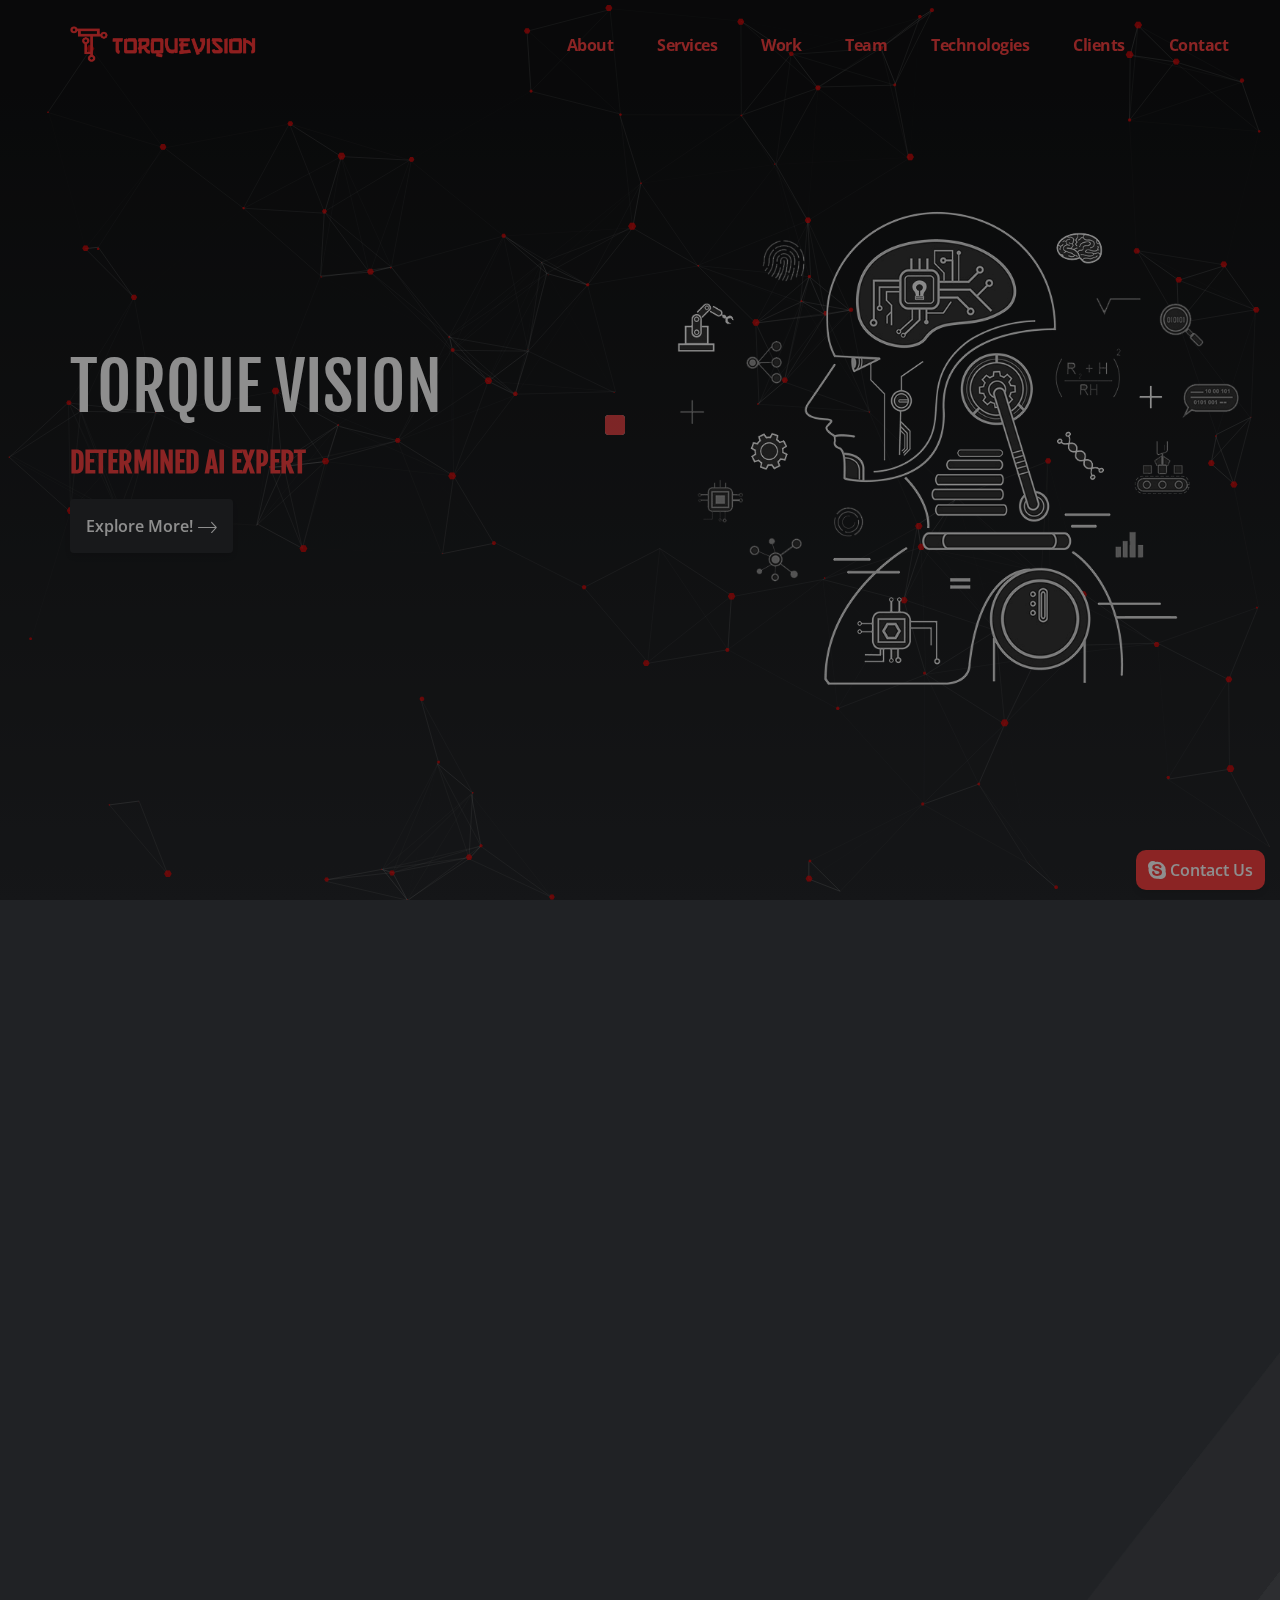
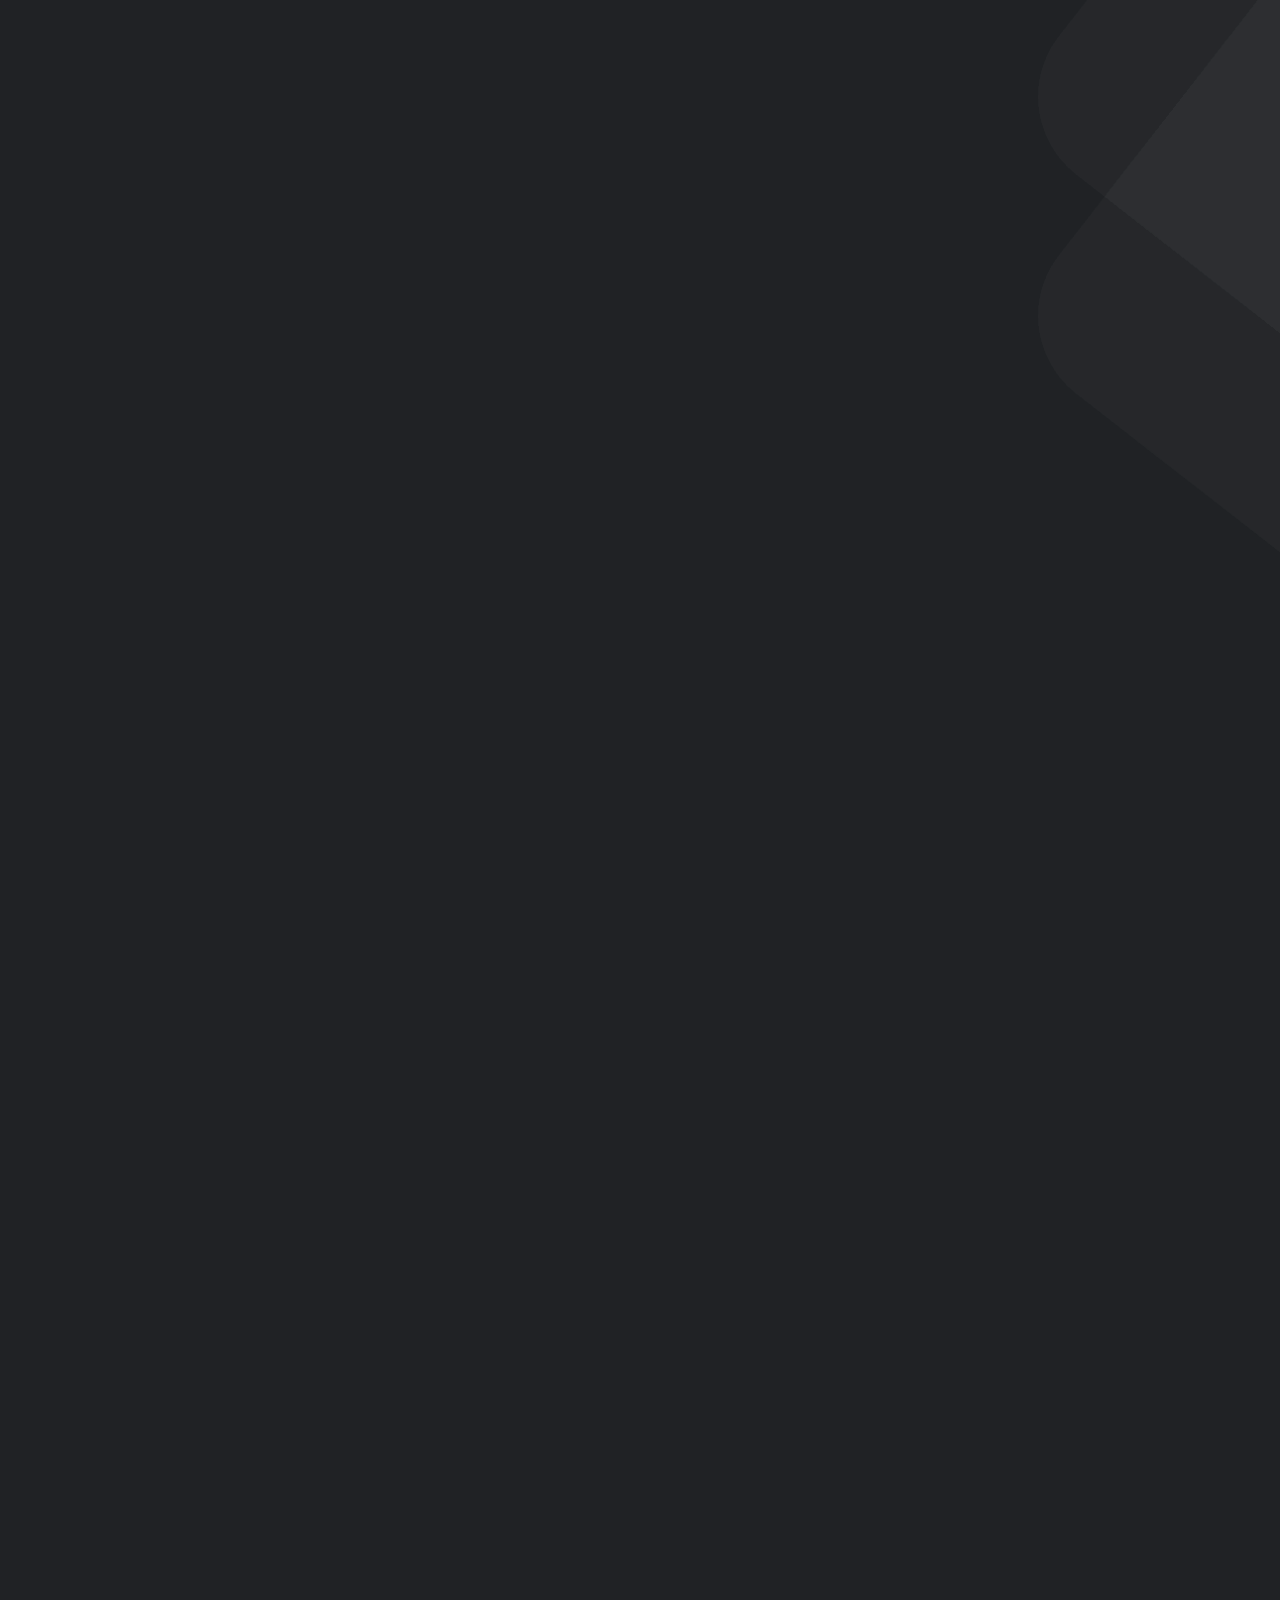
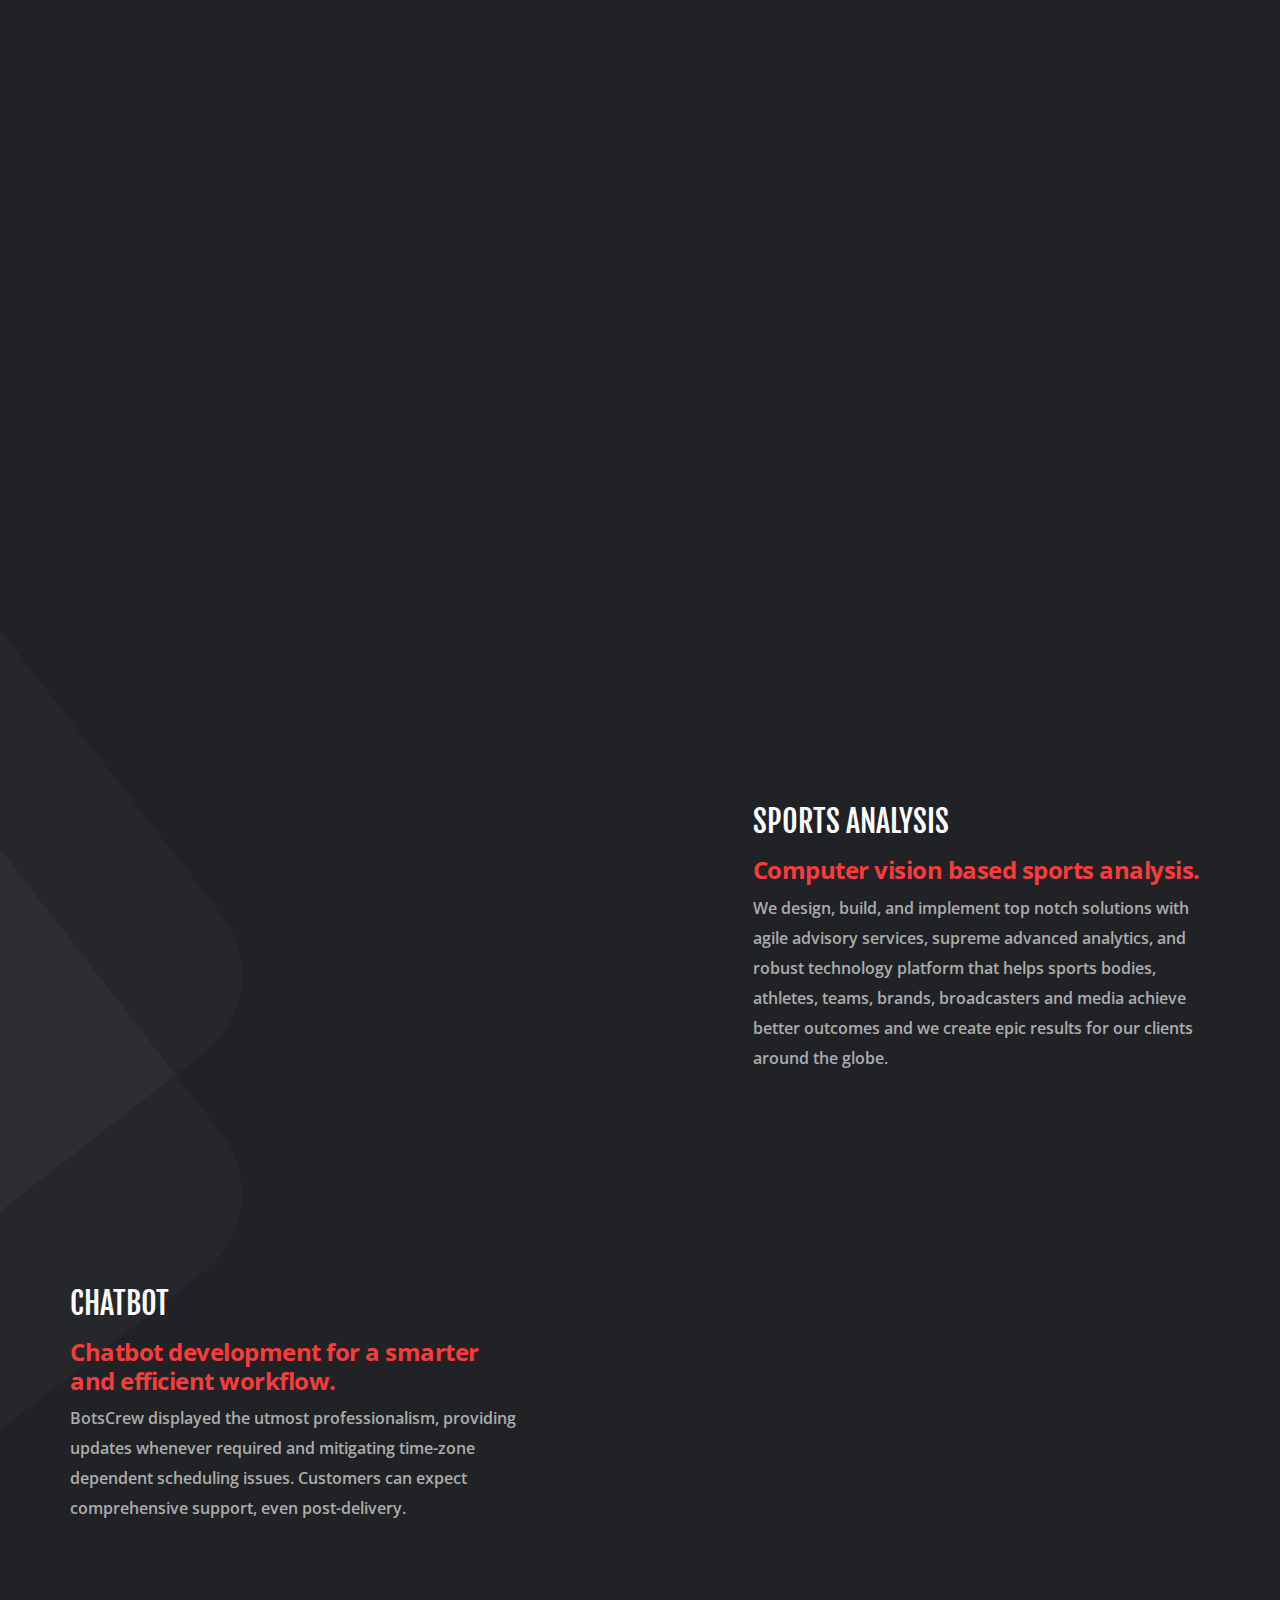
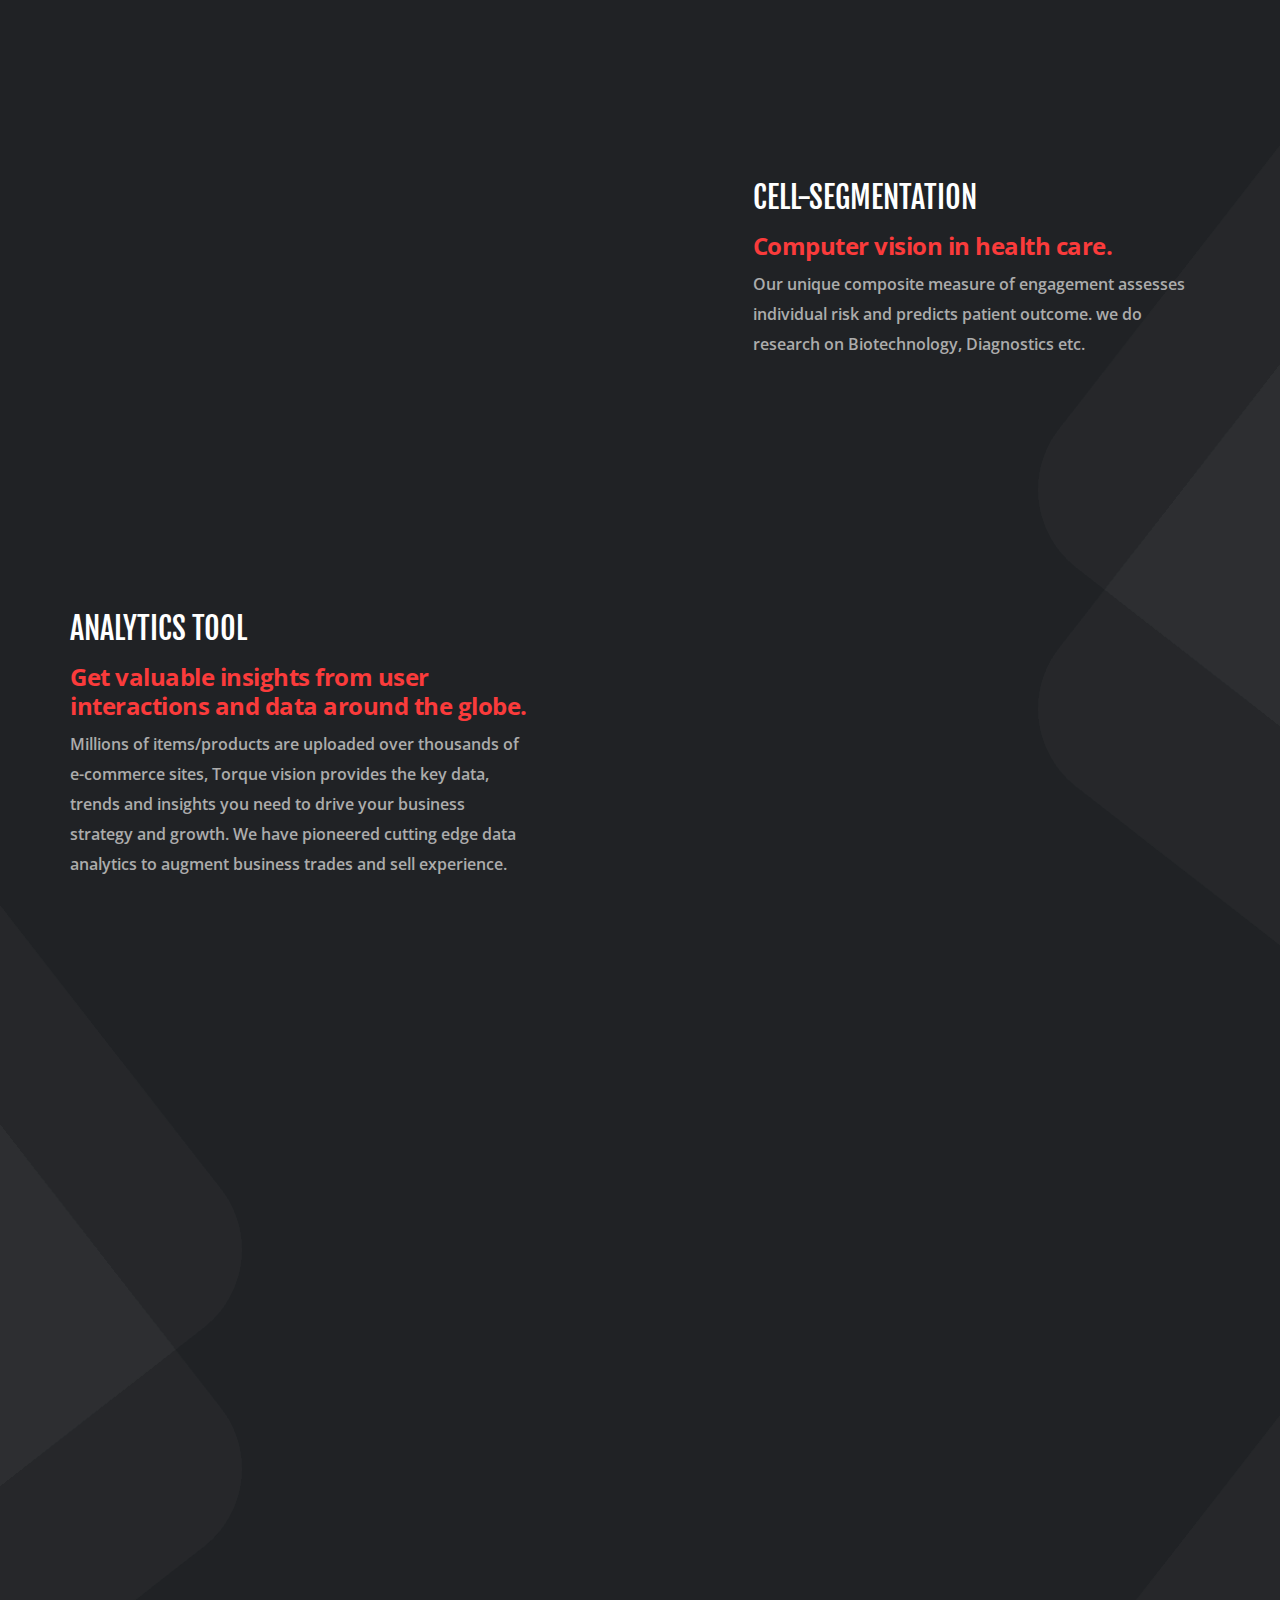
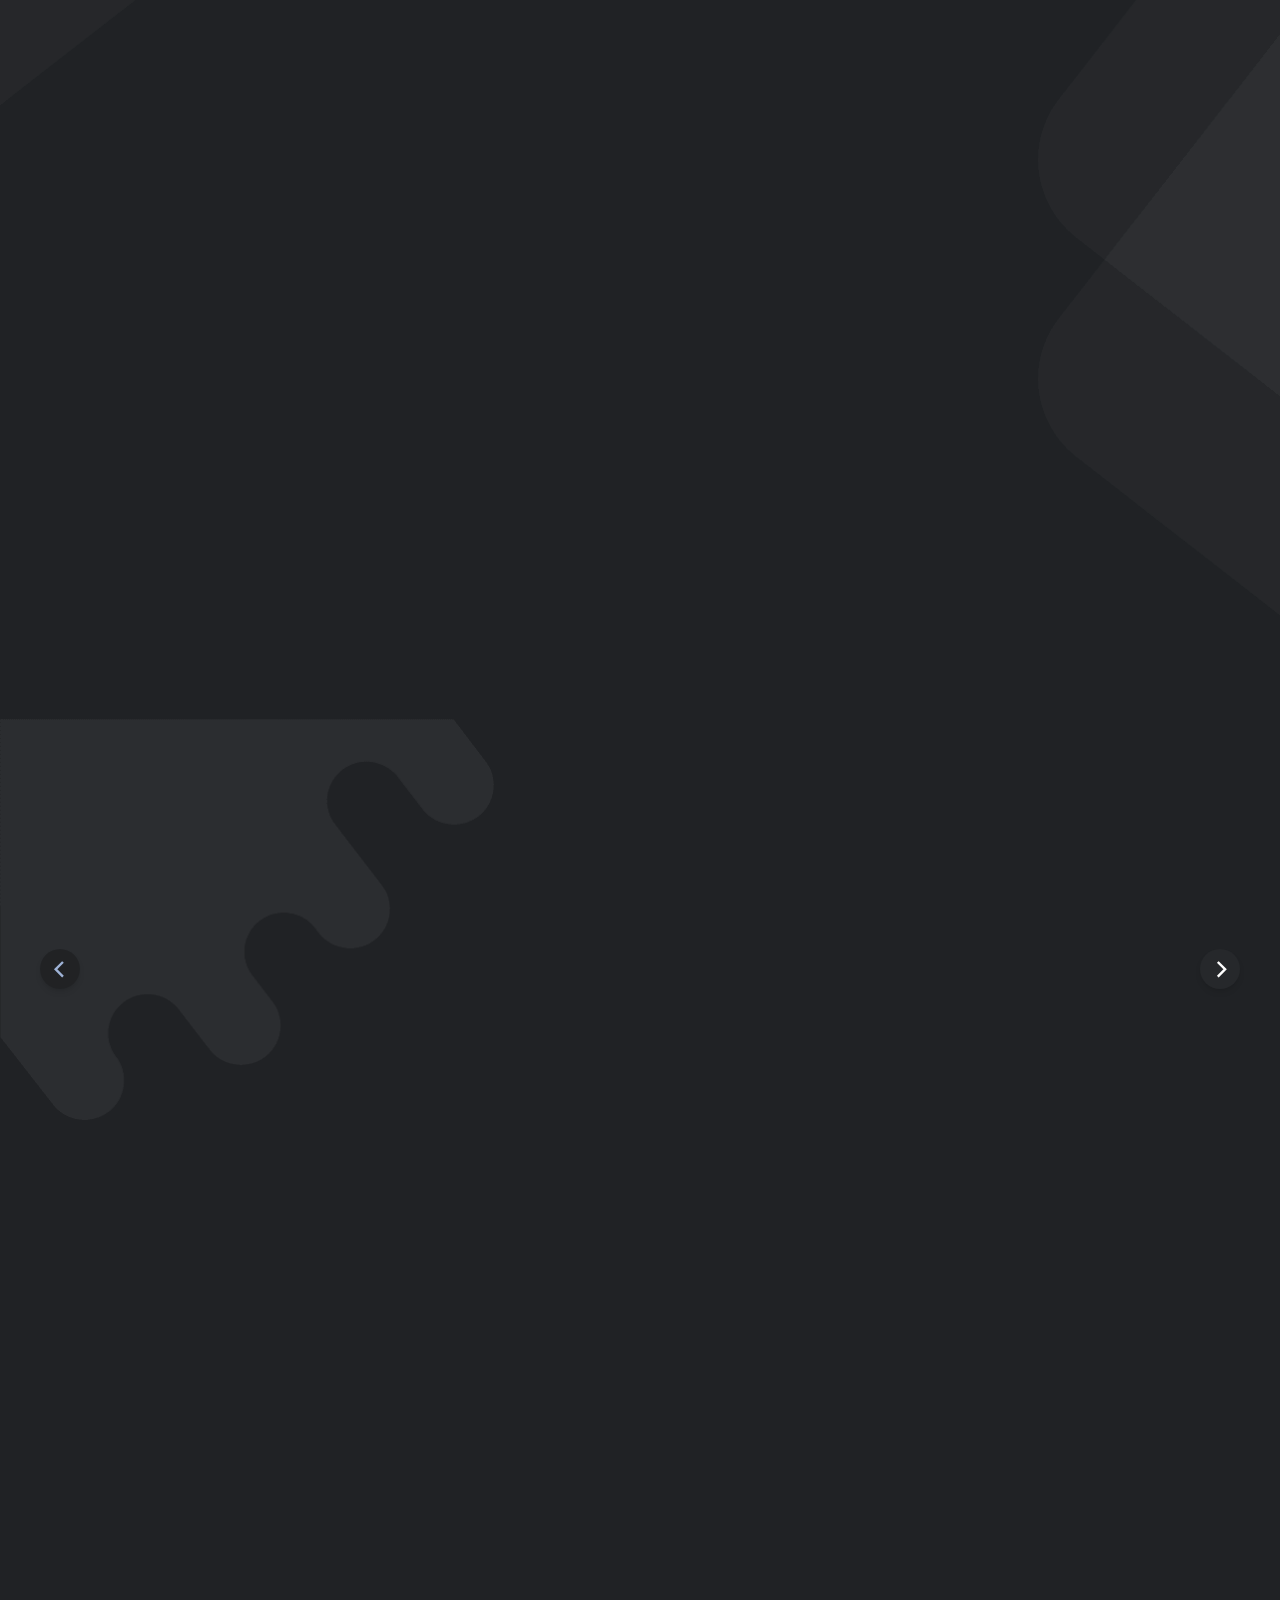
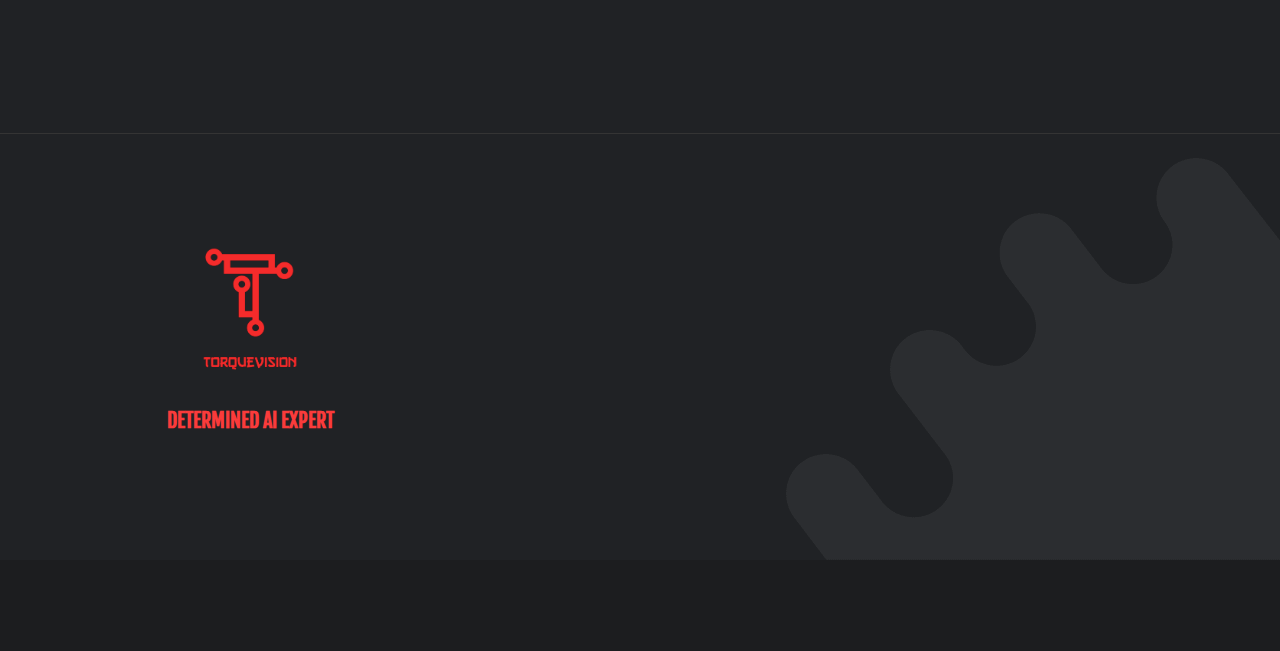
==== index.min.html @ d412a7d7 "index file minified" ====
<!DOCTYPE html><html lang="en"><head><!-- Meta --><meta charset="utf-8"><meta http-equiv="X-UA-Compatible" content="IE=edge"><meta content="torquevision" name="author"><meta name="viewport" content="width=device-width,initial-scale=1"><meta name="description" content="Torque Vision - Determined A.I. Expert"><meta content="keywords" name="AI, ML, Automation, Machine Learning , Artificial Intelligence, Latest Technologies"><meta content="torquevision.in" name="image"><meta content="800" name="image:width"><meta content="400" name="image:height"><!-- SITE TITLE --><title>Torque Vision - Determined A.I. Expert</title><!-- Favicon Icon --><link rel="shortcut icon" type="image/x-icon" href="assets/images/favicon.png"><!-- Google Font --><link href="https://fonts.googleapis.com/css?family=Fjalla+One&display=swap" rel="stylesheet"><link href="https://fonts.googleapis.com/css?family=Open+Sans:400,600,700,800&display=swap" rel="stylesheet"><!-- Latest Bootstrap min CSS --><link rel="stylesheet" href="assets/bootstrap/css/bootstrap.min.css"><!--- owl carousel CSS--><link rel="stylesheet" href="assets/owlcarousel/css/owl.carousel.min.css"><!-- Font Awesome CSS --><link rel="stylesheet" href="assets/css/ionicons.min.css"><!-- Animation CSS --><link rel="stylesheet" href="assets/css/animate.min.css"><!-- Style CSS --><link rel="stylesheet" href="assets/css/style.min.css"><link rel="stylesheet" href="assets/css/responsive.min.css"></head><body class="v_dark" data-spy="scroll" data-offset="110"><!-- LOADER --><div class="preloader"><div class="square2"><span></span> <span></span> <span></span></div></div><!-- END LOADER --><!-- START HEADER --><header class="header_wrap fixed-top"><nav class="navbar navbar-expand-lg"><a class="navbar-brand page-scroll animation" href="#home" data-animation="fadeInLeft" data-animation-delay="0.8s"><img class="logo_light" src="assets/images/logo-head.png" alt="logo"> </a><button class="navbar-toggler animation" data-animation="fadeInRight" data-animation-delay="1.2s" type="button" data-toggle="collapse" data-target="#navbarSupportedContent" aria-controls="navbarSupportedContent" aria-expanded="false" aria-label="Toggle navigation"><span class="ion-android-menu" style="color:#fa3b3b;margin-right:30px"></span></button><div class="collapse navbar-collapse justify-content-end" id="navbarSupportedContent"><ul class="navbar-nav animation" data-animation="fadeInDown" data-animation-delay="1.2s"><li><a class="nav-link page-scroll" href="#about">About</a></li><li><a class="nav-link page-scroll" href="#domains">Services</a></li><li><a class="nav-link page-scroll" href="#work">work</a></li><li><a class="nav-link page-scroll" href="#team">team</a></li><li><a class="nav-link page-scroll" href="#technologies">technologies</a></li><li><a class="nav-link page-scroll" href="#clients">clients</a></li><li><a class="nav-link page-scroll" href="#contact">Contact</a></li></ul></div></nav></header><!-- START HEADER --><!-- START SECTION BANNER --><section id="home" class="banner_section section_gradiant_dark"><div id="banner_bg_effect" class="banner_effect"></div><div class="container"><div class="row align-items-center"><div class="col-lg-6 col-md-12 col-sm-12 order-lg-first text_md_center"><div class="banner_text"><h1 class="animation" data-animation="fadeInUp" data-animation-delay="1.5s"><span>Torque Vision</span></h1><h3 class="animation" data-animation="fadeInUp" data-animation-delay="1.6s">Determined AI Expert</h3><!-- <p class="animation" data-animation="fadeInUp" data-animation-delay="1.7s">Lorem ipsum, dolor sit amet consectetur adipisicing elit. Officia dolor doloremque blanditiis optio explicabo provident, dignissimos eius voluptatem adipisci repudiandae nam, tenetur, aperiam eveniet ut!</p> --><div class="banner_btn animation" data-animation="fadeInUp" data-animation-delay="1.8s"><!-- <a href="#whitepaper" class="btn btn-default page-scroll nav-link">Whitepapter <i class="ion-ios-arrow-thin-right"></i></a> --> <a href="#about" class="btn page-scroll">Explore more! <i class="ion-ios-arrow-thin-right"></i></a></div></div></div><div class="col-lg-6 col-md-12 col-sm-12 order-first"><div class="banner_image_right res_md_mb_50 res_xs_mb_30 animation" data-animation="fadeInRight" data-animation-delay="1.5s"><img src="assets/images/banner-img.png" alt="banner_vector2"></div></div></div></div></section><!-- END SECTION BANNER --><!-- START SECTION ABOUT US --><section id="about" class=""><div class="shape shap5"></div><div class="container"><div class="row align-items-center"><div class="col-lg-6 col-md-6 col-sm-12"><div class="title_light"><h2 class="animation" data-animation="fadeInUp" data-animation-delay="0.3s">About Torque Vision</h2><span class="animation" data-animation="fadeInUp" data-animation-delay="0.2s">Lorem ipsum dolor sit amet.</span><p class="animation" data-animation="fadeInUp" data-animation-delay="0.3s">The most personalized AI and anlytics solution on the planet.</p><p class="animation" data-animation="fadeInUp" data-animation-delay="0.4s">Torque Vision helps you find and capture hidden value from data through a unique blend of business acumen, big-data, machine learning.</p><p class="animation" data-animation="fadeInUp" data-animation-delay="0.5s">We use AI to help you understand, find, observe, and unlock the insights that lay dormant in your data can be the key in helping you achieve your goals in today's competitive world.</p></div></div><div class="col-lg-6 col-md-6 col-sm-12"><div class="animation res_sm_mt_30 text-center" data-animation="fadeInRight" data-animation-delay="0.1s"><img src="assets/images/about.png" alt="aboutimg"></div></div></div><div class="row align-items-center"><div class="col-lg-5 col-md-12 col-sm-12"><div class="title_light"><h2 class="animation" data-animation="fadeInUp" data-animation-delay="0.1s">why torque vision</h2><p class="animation" data-animation="fadeInUp" data-animation-delay="0.2s">Our products are profoundly improving how the world makes things and moves things for factory floors, trucking fleets, distribution centers, and retail stores.</p></div><!-- <a
              href="#mobileapp"
              class="btn btn-default page-scroll animation"
              data-animation="fadeInUp"
              data-animation-delay="0.3s"
              >Download App <i class="ion-ios-arrow-thin-right"></i
            ></a> --></div><div class="col-lg-7 col-md-12 col-sm-12"><div class="work_box animation" data-animation="fadeInUp" data-animation-delay="0.4s"><div class="box_inner"><img src="./assets/images/icons/bar-chart.svg" alt="" class="why-img"><h4>Real Time Analytics</h4><p>The times of waiting for your statistics are over. Real Time Analytics converts the results of several important events into coherent information within a second. You will be able to access received data the moment it happen.</p></div></div><div class="work_box animation" data-animation="fadeInUp" data-animation-delay="0.5s"><div class="box_inner"><img src="./assets/images/icons/robot.svg" alt="" class="why-img"><h4>More data means better output.</h4><p>Artificial Intelligence makes it possible. It can understand natural languages and interact with us by reading, writing, listening and speaking. By progressing the data from these interactions, it continuously learns and improves itself.</p></div></div><div class="work_box animation" data-animation="fadeInUp" data-animation-delay="0.6s"><div class="box_inner"><img src="./assets/images/icons/optimization.svg" alt="" class="why-img"><h4>Computer Vision</h4><p>Let the computer work for you. Every new image is added to the data pool and contributes to the autonomous learning process.</p></div></div></div></div></div></section><!-- END SECTION ABOUT US --><!--START DOMAINS SECTION--><section id="domains"><div class="container"><div class="row text-center"><div class="col-md-12"><div class="title_light"><h2 class="animation" data-animation="fadeInUp" data-animation-delay="0.1s">Expertise Areas</h2><p class="animation" data-animation="fadeInUp" data-animation-delay="0.3s">Fields we have mastered to use them for your benefit.</p></div></div></div><div class="row align-items-center text_md_center mt-3"><div class="col-lg-6 col-sm-6"><div class="domain-box-big animation" data-animation="fadeInUp" data-animation-delay="0.6s"><img class="card-bg" src="./assets/images/icons/machine-learning.svg" alt=""><p>Machine Learning</p><img src="assets/images/icons/machine-learning.svg" alt=""></div></div><div class="col-lg-6 col-sm-6"><div class="domain-box-big animation" data-animation="fadeInUp" data-animation-delay="0.8s"><img class="card-bg" src="./assets/images/icons/vision.svg" alt=""><p>Computer Vision</p><img src="assets/images/icons/vision.svg" alt=""></div></div><div class="col-lg-6 col-sm-6"><div class="domain-box-big animation" data-animation="fadeInUp" data-animation-delay="0.6s"><img class="card-bg" src="./assets/images/icons/data.svg" alt=""><p>Data Science</p><img src="assets/images/icons/data.svg" alt=""></div></div><div class="col-lg-6 col-sm-6"><div class="domain-box-big animation" data-animation="fadeInUp" data-animation-delay="0.8s"><img class="card-bg" src="./assets/images/icons/deep-learning.svg" alt=""><p>Deep Learning</p><img src="assets/images/icons/deep-learning.svg" alt=""></div></div></div><div class="divider large_divider"></div></div><div class="container sub-domains"><div class="row text-center"><div class="col-md-12"><div class="title_light"><h2 class="animation" data-animation="fadeInUp" data-animation-delay="0.1s">problem domains that we focus on</h2><p class="animation" data-animation="fadeInUp" data-animation-delay="0.3s"><!-- We have experience in applying cutting edge research techniques to real world data and building solutions that work for you. --> We have experiences in giving solutions for pratical world problems using machine learning and using real world data.</p></div></div></div><div class="row align-items-center text_md_center mt-3"><div class="col-lg-2 col-sm-4 col-6"><div class="domain-box-small animation" data-animation="fadeInUp" data-animation-delay="0.6s"><img src="assets/images/icons/picture.svg" alt=""><p>Image Classification</p></div></div><div class="col-lg-2 col-sm-4 col-6"><div class="domain-box-small animation" data-animation="fadeInUp" data-animation-delay="0.6s"><img src="assets/images/icons/microphone.svg" alt=""><p>Audio based classification</p></div></div><div class="col-lg-2 col-sm-4 col-6"><div class="domain-box-small animation" data-animation="fadeInUp" data-animation-delay="0.8s"><img src="assets/images/icons/chart.svg" alt=""><p>Time Series Modeling</p></div></div><div class="col-lg-2 col-sm-4 col-6"><div class="domain-box-small animation" data-animation="fadeInUp" data-animation-delay="0.8s"><img src="assets/images/icons/chat.svg" alt=""><p>Question/Answer Bot</p></div></div><div class="col-lg-2 col-sm-4 col-6"><div class="domain-box-small animation" data-animation="fadeInUp" data-animation-delay="0.8s"><img src="assets/images/icons/detection.svg" alt=""><p>Text Classification</p></div></div><div class="col-lg-2 col-sm-4 col-6"><div class="domain-box-small animation" data-animation="fadeInUp" data-animation-delay="0.8s"><img src="assets/images/icons/recommended-star.svg" alt=""><p>Recommendation System</p></div></div></div><div class="row align-items-center text_md_center mt-3"><div class="col-lg-2 col-sm-4 col-6"><div class="domain-box-small animation" data-animation="fadeInUp" data-animation-delay="0.6s"><img src="assets/images/icons/jogging.svg" alt=""><p>Object Tracking</p></div></div><div class="col-lg-2 col-sm-4 col-6"><div class="domain-box-small animation" data-animation="fadeInUp" data-animation-delay="0.6s"><img src="assets/images/icons/anamoly.png" alt=""><p>Anomaly Detection</p></div></div><div class="col-lg-2 col-sm-4 col-6"><div class="domain-box-small animation" data-animation="fadeInUp" data-animation-delay="0.8s"><img src="assets/images/icons/pose.png" alt=""><p>Pose Detection</p></div></div><div class="col-lg-2 col-sm-4 col-6"><div class="domain-box-small animation" data-animation="fadeInUp" data-animation-delay="0.8s"><img src="assets/images/icons/icon.svg" alt=""><p>Semantic Segmentation</p></div></div><div class="col-lg-2 col-sm-4 col-6"><div class="domain-box-small animation" data-animation="fadeInUp" data-animation-delay="0.8s"><img src="assets/images/icons/search.svg" alt=""><p>Object Detection</p></div></div><div class="col-lg-2 col-sm-4 col-6"><div class="domain-box-small animation" data-animation="fadeInUp" data-animation-delay="0.8s"><img src="assets/images/icons/ar.png" alt=""><p>Augmented Reality</p></div></div></div></div></section><!--End DOMAINS SECTION--><!-- START SECTION WORKS --><section id="work" class="section_token" data-parallax="scroll" data-image-src="assets/images/bg-work.png"><div class="container"><div class="row text-center"><div class="col-md-12"><div class="title_light"><h2 class="animation" data-animation="fadeInUp" data-animation-delay="0.1s">our work</h2><p class="animation" data-animation="fadeInUp" data-animation-delay="0.3s">See our best works.</p></div></div></div><div class="row align-items-center res_md_mt_20"><div class="col-md-7 order-first"><div class="text-center animation" data-animation="fadeInLeft" data-animation-delay="0.2s"><div class="video"><video width="100%" muted loop><source src="assets/videos/Final-Sports-480.m4v" type="video/mp4">Your browser does not support the video tag.</video></div></div></div><div class="col-md-5"><div class="work-desc"><h2>sports analysis</h2><h4>Computer vision based sports analysis.</h4><p>We design, build, and implement top notch solutions with agile advisory services, supreme advanced analytics, and robust technology platform that helps sports bodies, athletes, teams, brands, broadcasters and media achieve better outcomes and we create epic results for our clients around the globe.</p></div></div></div><div class="divider large_divider"></div><div class="row align-items-center res_md_mt_20"><div class="col-md-5 order-md-first"><div class="work-desc"><h2>Chatbot</h2><h4>Chatbot development for a smarter and efficient workflow.</h4><p>BotsCrew displayed the utmost professionalism, providing updates whenever required and mitigating time-zone dependent scheduling issues. Customers can expect comprehensive support, even post-delivery.</p></div></div><div class="col-md-7 order-first"><div class="text-center animation" data-animation="fadeInLeft" data-animation-delay="0.2s"><div class="video"><video width="100%" muted loop><source src="assets/videos/chatbot-480.m4v" type="video/mp4">Your browser does not support the video tag.</video></div></div></div></div><div class="divider large_divider"></div><div class="row align-items-center res_md_mt_20"><div class="col-md-7 order-first"><div class="text-center animation" data-animation="fadeInLeft" data-animation-delay="0.2s"><div class="video"><video width="100%" muted loop><source src="assets/videos/Cell-Segmentation-480.m4v" type="video/mp4">Your browser does not support the video tag.</video></div></div></div><div class="col-md-5"><div class="work-desc"><h2>cell-segmentation</h2><h4>Computer vision in health care.</h4><p>Our unique composite measure of engagement assesses individual risk and predicts patient outcome. we do research on Biotechnology, Diagnostics etc.</p></div></div></div><div class="divider large_divider"></div><div class="row align-items-center res_md_mt_20"><div class="col-md-5 order-md-first"><div class="work-desc"><h2>Analytics tool</h2><h4>Get valuable insights from user interactions and data around the globe.</h4><p>Millions of items/products are uploaded over thousands of e-commerce sites, Torque vision provides the key data, trends and insights you need to drive your business strategy and growth. We have pioneered cutting edge data analytics to augment business trades and sell experience.</p></div></div><div class="col-md-7 order-first"><div class="text-center animation" data-animation="fadeInLeft" data-animation-delay="0.2s"><div class="video"><video width="100%" muted loop><source src="assets/videos/Final-Analytics-480p.m4v" type="video/mp4">Your browser does not support the video tag.</video></div></div></div></div></div><div class="shape shap5"></div><div class="shape shap6"></div></section><!-- END SECTION WORKS --><!-- START SECTION TEAM --><section id="team" class="team_wrap" data-parallax="scroll" data-image-src="assets/images/bg-work.png"><div class="container"><div class="row text-center"><div class="col-lg-8 col-md-12 offset-lg-2"><div class="title_light"><span class="animation" data-animation="fadeInUp" data-animation-delay="0.1s">Our Core Team</span><h2 class="animation" data-animation="fadeInUp" data-animation-delay="0.2s">Our Team</h2><p class="animation" data-animation="fadeInUp" data-animation-delay="0.3s">We are proud of our great team.</p></div></div></div><div class="row small_space justify-content-center"><div class="col-lg-4 col-md-6 col-sm-6 res_md_mb_30"><div class="team_box animation" data-animation="fadeInUp" data-animation-delay="0.05s"><div class="team_img text-center"><img src="assets/images/team1.jpg" alt="team1"><div class="social_team list_none"><ul><li><a href="#"><i class="ion-social-facebook"></i></a></li><li><a href="#"><i class="ion-social-twitter"></i></a></li><li><a href="#"><i class="ion-social-instagram-outline"></i></a></li><li><a href="#"><i class="ion-social-googleplus"></i></a></li></ul></div></div><div class="team_info text-center"><h4><a href="#team1" class="content-popup">Aashutosh Soni</a></h4><p>Founder</p></div><!-- <div id="team1" class="team_pop mfp-hide">
                <div class="row m-0">
                  <div class="col-md-6">
                    <img
                      class="w-100 pt-3 pb-3"
                      src="assets/images/team-lg-1.jpg"
                      alt="user_img-lg"
                    />
                  </div>
                  <div class="col-md-6">
                    <div class="pt-3 pb-3">
                      <div class="title_dark">
                        <span>Director</span>
                        <h2>Walter Mark</h2>
                      </div>
                      <div class="s
                      
                      
                      list_none">
                        <ul>
                          <li>
                            <a href="#"><i class="ion-social-facebook"></i></a>
                          </li>
                          <li>
                            <a href="#"><i class="ion-social-twitter"></i></a>
                          </li>
                          <li>
                            <a href="#"
                              ><i class="ion-social-instagram-outline"></i
                            ></a>
                          </li>
                          <li>
                            <a href="#"
                              ><i class="ion-social-googleplus"></i
                            ></a>
                          </li>
                        </ul>
                      </div>
                      <p>
                        Founder of Venus Media Ltd and Owner of leading website
                        for affiliates in the entertainment industry TakeBucks,
                        he is a videographer, photographer and producer with a
                        big number of successful entrepreneurships under his
                        name over the last 18 years.
                      </p>
                    </div>
                  </div>
                </div>
              </div> --></div></div><div class="col-lg-4 col-md-6 col-sm-6 res_md_mb_30"><div class="team_box animation" data-animation="fadeInUp" data-animation-delay="0.4s"><div class="team_img text-center"><img src="assets/images/team2.jpg" alt="team2"><div class="social_team list_none"><ul><li><a href="#"><i class="ion-social-facebook"></i></a></li><li><a href="#"><i class="ion-social-twitter"></i></a></li><li><a href="#"><i class="ion-social-instagram-outline"></i></a></li><li><a href="#"><i class="ion-social-googleplus"></i></a></li></ul></div></div><div class="team_info text-center"><h4><a href="#team2" class="content-popup">Arham Aalam</a></h4><p>Co-Founder</p></div><!-- <div id="team2" class="team_pop mfp-hide">
                <div class="row m-0">
                  <div class="col-md-6">
                    <img
                      class="w-100 pt-3 pb-3"
                      src="assets/images/team-lg-2.jpg"
                      alt="user_img-lg"
                    />
                  </div>
                  <div class="col-md-6">
                    <div class="pt-3 pb-3">
                      <div class="title_dark">
                        <span>Project Manager</span>
                        <h2>Lissa Tero</h2>
                      </div>
                      <div class="social_single_team list_none">
                        <ul>
                          <li>
                            <a href="#"><i class="ion-social-facebook"></i></a>
                          </li>
                          <li>
                            <a href="#"><i class="ion-social-twitter"></i></a>
                          </li>
                          <li>
                            <a href="#"
                              ><i class="ion-social-instagram-outline"></i
                            ></a>
                          </li>
                          <li>
                            <a href="#"
                              ><i class="ion-social-googleplus"></i
                            ></a>
                          </li>
                        </ul>
                      </div>
                      <p>
                        Founder of Venus Media Ltd and Owner of leading website
                        for affiliates in the entertainment industry TakeBucks,
                        he is a videographer, photographer and producer with a
                        big number of successful entrepreneurships under his
                        name over the last 18 years.
                      </p>
                    </div>
                  </div>
                </div>
              </div> --></div></div></div></div><div class="shape shap6"></div></section><!-- END SECTION TEAM --><!--TECHNOLOGY STCAK SECTION--><section class="technology-stack" id="technologies"><div class="container"><div class="row text-center"><div class="col-lg-8 col-md-12 offset-lg-2"><div class="title_light"><span class="animation" data-animation="fadeInUp" data-animation-delay="0.1s">Why Cryptoking</span><h2 class="animation" data-animation="fadeInUp" data-animation-delay="0.2s">OUR Tool kit</h2><p class="animation" data-animation="fadeInUp" data-animation-delay="0.3s">We always believe in using the latest and most trusted tools for our work.</p></div></div></div><div class="row text-center small_space benefit_wrap justify-content-center"><div class="col-lg-2 col-md-4 col-6"><div class="benefit_box animation" data-animation="fadeInUp" data-animation-delay="0.1s"><img src="assets/images/tech/1.png" alt="secure"></div></div><div class="col-lg-2 col-md-4 col-6"><div class="benefit_box animation" data-animation="fadeInUp" data-animation-delay="0.2s"><img src="assets/images/tech/2.png" alt="token"></div></div><div class="col-lg-2 col-md-4 col-6"><div class="benefit_box animation" data-animation="fadeInUp" data-animation-delay="0.3s"><img src="assets/images/tech/3.png" alt="payment"></div></div><div class="col-lg-2 col-md-4 col-6"><div class="benefit_box animation" data-animation="fadeInUp" data-animation-delay="0.4s"><img src="assets/images/tech/4.png" alt="case"></div></div><div class="col-lg-2 col-md-4 col-6"><div class="benefit_box animation" data-animation="fadeInUp" data-animation-delay="0.6s"><img src="assets/images/tech/6.png" alt="dilution"></div></div><div class="col-lg-2 col-md-4 col-6"><div class="benefit_box animation" data-animation="fadeInUp" data-animation-delay="0.6s"><img src="assets/images/tech/7.svg" alt="dilution"></div></div></div></div><div class="shape shap5"></div></section><!--TECHNOLOGY STACK SECTION ENDS--><!-- START CLIENTS SECTION --><section class="bg_black_dark client_logo" id="clients"><div class="container"><div class="row text-center"><div class="col-md-12"><div class="title_light"><span class="animation" data-animation="fadeInUp" data-animation-delay="0.1s">Partners</span><h2 class="animation" data-animation="fadeInUp" data-animation-delay="0.2s">Our Clients</h2></div></div></div><div class="clients text_md_center owl-carousel"><div class="item"><div class="animation" data-animation="fadeInUp" data-animation-delay="0.2s"><img src="assets/images/clients/lovin-dubai.PNG" alt="client_logo2"></div></div><div class="item"><div class="animation" data-animation="fadeInUp" data-animation-delay="0.3s"><img src="assets/images/clients/octal.png" alt="client_logo3"></div></div><div class="item"><div class="animation" data-animation="fadeInUp" data-animation-delay="0.5s"><img src="assets/images/clients/spider.png" alt="client_logo5"></div></div><div class="item"><div class="animation" data-animation="fadeInUp" data-animation-delay="0.6s"><img src="assets/images/clients/whs.png" class="whsd" alt="client_logo6"></div></div><div class="item"><div class="animation" data-animation="fadeInUp" data-animation-delay="0.4s"><img src="assets/images/clients/r3upnow.png" alt="client_logo4"></div></div><div class="item"><div class="animation" data-animation="fadeInUp" data-animation-delay="0.1s"><img src="assets/images/clients/lainsy.png" alt="client_logo1"></div></div></div></div><div class="rounded_shape light_rounded_shape3"></div></section><!-- END CLIENTS SECTION --><!-- START CONTACT SECTION --><section id="contact"><div class="container"><div class="row text-center"><div class="col-md-12"><div class="title_light"><span class="animation" data-animation="fadeInUp" data-animation-delay="0.1s">Contact Us</span><h2 class="animation" data-animation="fadeInUp" data-animation-delay="0.2s">Get in touch!</h2></div></div></div><div class="divider small_divider"></div><div class="row"><div class="col-md-7 col-lg-6 offset-lg-1"><form name="enq" class="form_field"><div class="row"><div class="form-group col-md-6 animation" data-animation="fadeInUp" data-animation-delay="0.1s"><!-- <label for="first-name">This field is required.</label> --> <input type="text" placeholder="Enter Name *" id="first-name" class="form-control" name="name"></div><div class="form-group col-md-6 animation" data-animation="fadeInUp" data-animation-delay="0.2s"><input type="email" placeholder="Enter Email *" id="email" class="form-control" name="email"></div><div class="form-group col-md-12 animation" data-animation="fadeInUp" data-animation-delay="0.3s"><input type="text" placeholder="Enter Subject" id="subject" class="form-control" name="subject"></div><div class="form-group col-md-12 animation" data-animation="fadeInUp" data-animation-delay="0.4s"><textarea placeholder="Message *" id="description" class="form-control" name="message" rows="2" style="height:100px"></textarea></div><div class="g-recaptcha my-4 mx-auto" data-theme="dark" data-sitekey="6LfB5MIUAAAAAOaz57wu_yfgDp9HZ5exMCvOMyFS"></div><div class="col-md-12 text-center animation" data-animation="fadeInUp" data-animation-delay="0.5s"><button title="Submit Your Message!" class="btn" id="submitButton" value="Submit" type="submit">Submit <i class="ion-ios-arrow-thin-right"></i></button></div><div class="col-md-12"><div id="alert-msg" class="alert-msg text-center"></div></div></div></form></div><div class="col-lg-5 col-md-5 res_sm_mt_30"><ul class="list_none contact_info mt-margin"><li class="input-group-prepend align-items-center animation" data-animation="fadeInUp" data-animation-delay="0.1s"><i class="ion-ios-location"></i><div class="contact_detail"><span>Address</span><p>Indore, India</p></div></li><li class="input-group-prepend align-items-center animation" data-animation="fadeInUp" data-animation-delay="0.2s"><i class="ion-android-call"></i><div class="contact_detail"><span>Phone</span><p>+91 7878787878</p></div></li><li class="input-group-prepend align-items-center animation" data-animation="fadeInUp" data-animation-delay="0.3s"><i class="ion-ios-email"></i><div class="contact_detail"><span>Email</span><p>Yourmail@gmail.com</p></div></li></ul></div></div></div></section><!-- END CONTACT SECTION --><!-- START FOOTER SECTION --><footer><div class="top_footer bg_black_dark text_md_center"><div class="container"><div class="row"><div class="col-xl-4 col-lg-4 col-sm-12"><div class="foot-logo"><img src="assets/images/logo.PNG" alt=""><div class="tagline">DETERMINED AI EXPERT</div></div></div><div class="col-xl-4 col-lg-4 col-sm-12"><h4 class="animation footer_title" data-animation="fadeInUp" data-animation-delay="0.2s">Quick Links</h4><ul class="list_none footer_link animation" data-animation="fadeInUp" data-animation-delay="0.6s"><li><a class="nav-link page-scroll" href="#about">About</a></li><li><a class="nav-link page-scroll" href="#domains">Services</a></li><li><a class="nav-link page-scroll" href="#work">work</a></li><li><a class="nav-link page-scroll" href="#contact">Contact</a></li></ul></div><div class="col-xl-4 col-lg-4 col-sm-12 res_lg_mb_50 res_sm_mb_40"><h4 class="animation footer_title" data-animation="fadeInUp" data-animation-delay="0.2s">Social Media</h4><ul class="list_none footer_social"><li class="animation" data-animation="fadeInUp" data-animation-delay="0.1s"><a href="#"><i class="ion-social-facebook"></i></a></li><li class="animation" data-animation="fadeInUp" data-animation-delay="0.3s"><a href="#"><i class="ion-social-twitter"></i></a></li><li class="animation" data-animation="fadeInUp" data-animation-delay="0.5s"><a href="#"><i class="ion-social-googleplus"></i></a></li><li class="animation" data-animation="fadeInUp" data-animation-delay="0.7s"><a href="#"><i class="ion-social-youtube-outline"></i></a></li><li class="animation" data-animation="fadeInUp" data-animation-delay="0.9s"><a href="#"><i class="ion-social-instagram-outline"></i></a></li></ul></div></div></div><div class="rounded_shape light_rounded_shape4"></div></div><div class="bottom_footer staggered-animation-wrap"><div class="container"><div class="row"><div class="col-md-12 text-center"><p class="copyright staggered-animation" data-animation="fadeInLeft" data-animation-delay="0.1s">Copyright © <span>Torque Vision</span> 2019 All Rights Reserved.</p></div></div></div></div></footer><!-- END FOOTER SECTION --> <a href="https://join.skype.com/invite/esTdBcLqQBo6" class="skype-btn" target="_blank"><i class="ion-social-skype"></i> Contact Us </a><!-- Latest jQuery --><script src="assets/js/jquery-1.12.4.min.js"></script><!-- <script src="https://ajax.googleapis.com/ajax/libs/jquery/3.3.1/jquery.min.js"></script> --><!-- Latest compiled and minified Bootstrap --><script src="assets/bootstrap/js/bootstrap.min.js"></script><!-- owl-carousel min js  --><script src="assets/owlcarousel/js/owl.carousel.min.js"></script><!-- magnific-popup min js  --><script src="assets/js/magnific-popup.min.js"></script><!-- waypoints min js  --><script src="assets/js/waypoints.min.js"></script><!-- parallax js  --><script src="assets/js/parallax.js"></script><!-- particles min js  --><script src="assets/js/particles.min.js"></script><!-- MAIN js  --><script src="assets/js/scripts.min.js"></script><!-- GOOGLE CAPTCHA SERVICE js  --><script src="https://www.google.com/recaptcha/api.js"></script></body></html>
---- assets/css/style.min.css ----
body{background:#fff none repeat scroll 0 0;color:#7a7a7a;font-family:"Open Sans",sans-serif;font-size:16px;font-weight:400;overflow-x:hidden;line-height:30px}body,html{height:100%}h1,h2,h3,h4,h5,h6{color:#20126f}p{color:#7a7a7a;margin-bottom:30px}a{color:#20126f;text-decoration:none;-webkit-transition:all .5s ease;transition:all .5s ease}a:hover{color:#fa3b3b;text-decoration:none;transition:all .5s ease}a:focus{outline:0;text-decoration:none}img{max-width:100%}li,ul{margin:0;padding:0}::-webkit-scrollbar{width:10px}::-webkit-scrollbar-track{background:#2c2c2ce7}::-webkit-scrollbar-thumb{background:#ff3b3b;border-radius:5px}::-webkit-scrollbar-thumb:hover{background:#df3434}.form-control::-webkit-input-placeholder{color:#7ab9ff;font-weight:400;font-family:"Open Sans",sans-serif}.form-control:-moz-placeholder{color:#7ab9ff;font-weight:400;font-family:"Open Sans",sans-serif}.form-control::-moz-placeholder{color:#7ab9ff;font-weight:400;font-family:"Open Sans",sans-serif}.form-control:-ms-input-placeholder{color:#7ab9ff;font-weight:400;font-family:"Open Sans",sans-serif}fieldset{border:0 none;margin:0 auto;padding:0}section{padding:100px 0;position:relative}.no-padding{padding:0}section.small_pt{padding-top:50px}section.small_pb{padding-bottom:50px}.list_none li{list-style:none}input{border:0;padding:10px 20px;width:100%}button{border:0;border-radius:40px;color:#fff;cursor:pointer;padding:10px 20px;text-transform:uppercase;transition:all .5s ease 0s;outline:0!important}button:hover{color:#fff}button:focus{outline:0!important}.title_dark h2,.title_light h2{font-size:42px;font-weight:700;margin-bottom:30px;text-transform:capitalize;font-family:"Fjalla One",sans-serif;text-transform:uppercase;color:#fa3b3b}.title_dark span,.title_light span{display:none;font-weight:700;letter-spacing:.2px;text-transform:uppercase;margin:0 0 1.5rem;font-size:1rem;color:#6a6a6a}.title_light p{color:#fff}.divider{clear:both;display:block;height:20px}.bg_blue_dark{background-color:#0d2476}.bg_black_dark{background-color:#202225}.bg_blue{background-color:#142bac}.bg_blue_dark_pro{background-color:#041b9c}.large_divider{height:100px}.small_divider{height:50px}.small_space{margin-top:20px}.large_space{margin-top:50px}.container{position:relative;z-index:5}.animation,.staggered-animation{visibility:hidden}.v_dark .title_dark span,.v_dark .title_light span{color:#6a6a6a}.preloader{background-color:#0d469f;bottom:0;left:0;position:fixed;right:0;top:0;vertical-align:middle;z-index:99999}body{background-color:#403f4c}.skype-btn{font-size:1rem;color:#fff;background:#fa3b3b;box-shadow:rgba(0,0,0,.1) 0 4px 6px -1px,rgba(0,0,0,.06) 0 2px 4px -1px;text-transform:capitalize;padding:6px 12px;border-radius:10px;position:fixed;z-index:1000;display:flex;height:40px;justify-content:space-around;align-items:center;transition:all .2s ease-in-out;bottom:10px;right:15px;font-weight:600}.skype-btn i{font-size:24px;margin:0;margin-right:4px}.skype-btn:hover{background:#26282b;color:#fff}.square2{width:80px;height:80px;display:flex;flex-wrap:wrap;position:absolute;top:50%;left:50%;transform:translate(-50%,-50%)}.square2>span{display:block;position:absolute;left:0;top:0;width:20px;height:20px;border-radius:20%;background-color:#fa3b3b;margin:5px;transition:.2s;animation:square 2.4s linear infinite}.square2>span:nth-last-child(2){background-color:#adadad;animation-delay:.8s}.square2>span:nth-last-child(3){background-color:#fff;animation-delay:1.6s}@keyframes square{0%{left:0;top:0}10%{left:30px;top:0}25%{left:30px;top:0}35%{left:30px;top:30px}50%{left:30px;top:30px}60%{left:0;top:30px}75%{left:0;top:30px}85%{left:0;top:0}100%{left:0;top:0}}.v_dark .preloader{background-color:#090909}.v_blue_pro .preloader{background-color:#00137d}.btn{border:0 none;outline:0;font-size:16px;height:54px;display:inline-flex;justify-content:space-between;align-items:center;padding:8px 16px;position:relative;transition:all .3s ease-in-out;background:#26282b;font-weight:600;text-transform:capitalize;box-shadow:0 4px 6px -1px rgba(0,0,0,.1),0 2px 4px -1px rgba(0,0,0,.06);color:#fff}.btn:hover{background:#fa3b3b;color:#fff}.btn span{background-color:#202225;border-radius:100%;color:#fa3b3b;display:inline-block;font-size:24px;height:42px;line-height:46px;margin-left:-20px;margin-right:10px;margin-top:-1px;text-align:center;vertical-align:middle;width:42px;transition:all .5s ease 0s}.btn.active,.btn.active.focus,.btn.active:focus,.btn.active:hover,.btn.active:not(:disabled):not(.disabled),.btn.focus:active,.btn:active,.btn:active:focus,.btn:active:hover,.btn:active:not(:disabled):not(.disabled),.btn:focus{border:none;outline:0}.btn-default:hover:before{opacity:1}.btn-border{border:0;color:#fff;outline:0;text-transform:uppercase;z-index:2;border:2px solid #fa3b3b}.btn-border::after{background-color:transparent;border-radius:40px;bottom:0;content:"";left:0;margin:2px;position:absolute;right:0;top:0;transition:all .5s ease 0s;z-index:-1}.btn-border:hover:after{opacity:0}.btn i{font-size:30px;line-height:24px;margin-left:5px;padding-top:4px;vertical-align:middle}.btn-secondary{background-color:rgba(0,0,0,0);border:2px solid #fff;line-height:50px}.btn-secondary.active,.btn-secondary.active.focus,.btn-secondary.active:focus,.btn-secondary.active:focus:not(:disabled):not(.disabled),.btn-secondary.active:hover,.btn-secondary.active:not(:disabled):not(.disabled),.btn-secondary.focus:active,.btn-secondary:active,.btn-secondary:active:focus,.btn-secondary:active:focus:not(:disabled):not(.disabled),.btn-secondary:active:hover,.btn-secondary:active:not(:disabled):not(.disabled),.btn-secondary:focus,.btn-secondary:hover,.show>.btn-secondary.dropdown-toggle:focus{background:#fff;border-color:#fff;color:#000;box-shadow:none;outline:0}.scrollup{background-color:#333;border-radius:100%;bottom:20px;color:#fff;font-size:30px;height:50px;line-height:50px;position:fixed;right:20px;text-align:center;width:50px;z-index:99}.scrollup:hover{background-color:#fa3b3b;color:#fff}.scrollup:focus{color:#fff}.btn+.btn:last-child{margin-left:10px}.shape{background-repeat:no-repeat;background-size:contain;content:"";height:808px;left:0;position:absolute;top:100px;width:242px;z-index:-1}.shap1{background-image:url(../images/shape1.png);background-position:right center;bottom:100px;left:auto;right:0;top:auto}.shap2{background-image:url(../images/shape2.png);background-position:left center}.shap3{background-image:url(../images/shape3.png);background-position:left center}.shap4{background-image:url(../images/shape4.png);background-position:left center}.shap5{background-image:url(../images/shape5.png);background-position:right center;bottom:100px;left:auto;right:0;top:auto}.shap6{background-image:url(../images/shape6.png);background-position:left center}.rounded_shape{background-repeat:no-repeat;background-size:contain;content:"";height:402px;left:0;position:absolute;top:0;width:494px;z-index:1}.rounded_shape1{background-image:url(../images/rounded-shape1.png);background-position:left top}.rounded_shape2{background-image:url(../images/rounded-shape2.png);background-position:right bottom;bottom:0;left:auto;right:0;top:auto}.light_rounded_shape3{background-image:url(../images/light_rounded-shape3.png);background-position:left top}.light_rounded_shape4{background-image:url(../images/light_rounded-shape4.png);background-position:right bottom;bottom:0;left:auto;right:0;top:auto}.light_rounded_shape5{background-image:url(../images/light_rounded-shape5.png);background-position:right bottom;bottom:0;left:auto;right:0;top:auto}.light_rounded_shape1{background-image:url(../images/light_rounded-shape1.png);background-position:left top}.light_rounded_shape2{background-image:url(../images/light_rounded-shape2.png);background-position:right bottom;bottom:0;left:auto;right:0;top:auto}header{transition:all .4s ease 0s}.navbar{padding:0;height:90px;transition:all .4s ease 0s}.navbar ul{margin-right:30px}.modal-open header.fixed-top{padding:5px 0!important}.nav-fixed,header.active{background-color:#000000d4;backdrop-filter:blur(10px);-webkit-backdrop-filter:blur(10px)}header.nav-fixed .navbar{height:65px}header.no-sticky{position:absolute}header a{color:#fa3b3b}.navbar-nav li a.active,header a:hover{color:#fff}.navbar-expand-lg .navbar-nav .nav-link{padding:0 10px;font-family:"Open Sans",sans-serif;text-transform:capitalize;font-weight:700;letter-spacing:-.5px;margin:0 12px}.nav_btn li{margin-left:10px}.navbar-expand-lg .navbar-nav.nav_btn a{height:auto;line-height:normal;padding:10px 25px}.logo_light{width:200px;filter:grayscale(.5) brightness(1.9);margin-left:5vw}.banner_section{background-color:#0d469f;min-height:100vh;display:flex;align-items:center;position:relative;z-index:0}.banner_full_height{min-height:100vh}.banner_text h1{color:#fff;font-weight:lighter;margin-bottom:20px;font-family:"Fjalla One",sans-serif;text-transform:uppercase;font-size:66px}.banner_text h1 span{color:#fff}.banner_text h3{color:#fa3b3b;font-family:"Fjalla One",sans-serif;text-transform:uppercase;font-weight:700;margin-bottom:20px}.banner_text p{color:#fff}.banner_image_right{min-width:690px}.error-red{border-color:#fa3b3b;color:#fa3b3b}.section_wave{background-position:left top;bottom:0;height:100px;left:0;position:absolute;right:0}.section_wave2{background-position:center bottom;height:110px;left:0;position:absolute;right:0;top:0}.banner_effect{bottom:0;left:0;position:absolute;right:0;top:0}.banner_section .tk_countdown{background-color:RGBA(15,62,151,.6);max-width:480px;margin:0 auto}.banner_section .tk_counter_inner{border:0}.banner_section .counter_box .tk_counter{border:1px solid RGBA(255,255,255,.2);border-radius:10px}.progress,.progress-bar{border-radius:20px}.progress{background-color:#fff;position:relative;height:40px;overflow:visible;margin-top:60px;margin-bottom:15px}.progress-bar{background:-webkit-linear-gradient(left,rgba(117,88,165,1) 0,rgba(37,184,213,1) 99%);background:linear-gradient(to right,rgba(117,88,165,1) 0,rgba(37,184,213,1) 99%);line-height:30px;font-weight:700;border:5px solid #fff;box-shadow:0 0}.token_box .progress-bar-success{background-color:#05b5ff}.progress .progress_label{position:absolute;top:-8px;bottom:-8px;width:1px;background-color:silver;line-height:1;color:#fff}.progress .progress_label strong{position:absolute;left:50%;bottom:100%;margin-bottom:10px;-webkit-transform:translateX(-50%);-ms-transform:translateX(-50%);transform:translateX(-50%);font-weight:400}.progress_max_val{position:absolute;top:0;right:0;float:right;font-size:12px;font-weight:700;line-height:40px;padding:0 15px}.banner_shape_effect{overflow:hidden}.banner_shape_effect::before{background:-webkit-linear-gradient(to right,#0c1277 0,#1d6aff 450%) repeat scroll 0 0;background:linear-gradient(to right,#0c1277 0,#1d6aff 450%) repeat scroll 0 0;border-radius:270px 270px 0;content:"";height:100%;left:0;opacity:.3;position:absolute;top:0;-moz-transform:skewX(-25deg);-webkit-transform:skewX(-25deg);transform:skewX(-25deg);width:44%;z-index:0}.banner_shape_effect::after{background:-webkit-linear-gradient(to right,#0c1277 0,#1d6aff 300%) repeat scroll 0 0;background:linear-gradient(to right,#0c1277 0,#1d6aff 300%) repeat scroll 0 0;border-radius:150px 320px 390px 250px;content:"";height:100%;left:0;opacity:.3;position:absolute;top:0;-moz-transform:skew(-25deg);-webkit-transform:skew(-25deg);transform:skew(-25deg);width:30%}.section_gradiant_dark{background:-webkit-linear-gradient(to bottom,#0a0b0c 10%,#202225 100%);background-image:linear-gradient(to bottom,#0a0b0c 10%,#202225 100%)}.how_work .shape{bottom:auto;top:0}.v_dark{background-color:#202225}.v_blue_pro .banner_section .tk_countdown{background-color:rgba(20,43,172,.5)}.how_work{background-position:center center;background-size:cover;position:relative}.work_box{float:left;padding-left:30px;width:50%}.work_box:nth-child(-n+2){margin:0}.box_inner{background-color:#fff;padding:20px 25px;transition:all .3s ease-in-out;border-radius:12px;cursor:pointer;box-shadow:8px 8px 4px -3px rgba(0,0,0,.1),0 4px 14px -3px rgba(0,0,0,.05)}.why-img{width:75px!important;opacity:1!important}.work_box:nth-child(2n){position:relative;top:150px}.work_box:nth-child(2n+1){clear:both}.box_inner h4{color:#fa3b3b;font-size:22px;font-weight:600;margin:10px 0}.box_inner p{margin:0}.box_inner i{color:#fa3b3b;font-size:50px}.v_dark .box_inner{background-color:#26282b}.section_gradiant_dark .benefit_box,.v_dark .benefit_box{background-color:#26282b}.v_dark .box_inner i,.v_dark .box_inner p{color:#fff}.benefit_box{background-color:#023780;border-radius:10px;padding:15px 5px}.benefit_box h6{color:#fff;margin-bottom:0;margin-top:10px}.domain-box-big,.domain-box-small{padding:25px;background:#26282b;display:flex;margin:1rem auto;flex-direction:column;justify-content:space-between;transition:all .3s ease-in-out;border-radius:5px;cursor:pointer;min-height:100px;position:relative;overflow:hidden}.card-bg{position:absolute;height:80%!important;width:40%!important;max-width:40%!important;opacity:.1!important;transition:all .3s ease-in-out;right:-50px;bottom:-20px}.domain-box-small:hover{box-shadow:rgba(0,0,0,.1) 0 4px 6px -1px,rgba(0,0,0,.06) 0 2px 4px -1px;background:#0000008a}.domain-box-big:hover{box-shadow:0 4px 6px -1px rgba(0,0,0,.1),0 2px 4px -1px rgba(0,0,0,.06)}.domain-box-big:hover .card-bg{opacity:.03!important}.domain-box-big:hover p{opacity:1}.domain-box-big img{max-width:85px;transition:all .3s ease-in-out;filter:invert(1)}.domain-box-small{border:1.5px solid rgba(255,255,255,.1);min-height:160px;align-items:center;border-radius:12px;text-align:center}.domain-box-small:hover{border:1.5px solid #fa3b3b62}.domain-box-small p{font-size:.85rem;margin:16px 0 0;font-weight:600;color:#fff;line-height:1.05rem;transition:all .3s ease-in-out}.domain-box-small img{max-width:60px;filter:brightness(.5) invert(1)}.domain-box-small:hover img{filter:brightness(1) invert(1)}.domain-box-big p{font-family:"Fjalla One",sans-serif;text-transform:uppercase;color:#ddd;opacity:.9;font-weight:600;font-size:2rem;transition:all .3s ease-in-out}.domain-box-big img{opacity:.5}.domain-box-big:hover img{opacity:1}.domain-box-big{background:#000;background:linear-gradient(94deg,#131313 0,#0e0e0ed5 73%)}.domain-box-big:hover p{color:#fa3b3b}#about img{width:85%;opacity:.55;margin:auto;filter:grayscale(1)}.video video{box-shadow:0 10px 20px rgba(0,0,0,.19),0 6px 6px rgba(0,0,0,.23);cursor:pointer;opacity:.8;transition:.3s all ease;border-radius:6px}.video video:hover{opacity:1}.work-desc h2{font-family:"Fjalla One",sans-serif;font-size:30px;color:#fff;font-weight:500;margin-bottom:1rem;text-transform:uppercase}.work-desc h4{font-family:"Open Sans",sans-serif;color:#fa3b3b;font-weight:700;letter-spacing:-.5px}.work-desc p{color:#acacac;font-weight:600}.clients{margin-top:50px}.owl-carousel .item{padding:0 25px}.owl-carousel .item img{max-height:60px;width:auto;margin:auto}.owl-next,.owl-prev{position:absolute;top:0}.owl-prev{left:-30px}.owl-next{right:-30px}.owl-nav i{background-color:#26282b;border-radius:500%;color:#fff;display:block;font-size:26px;height:40px;line-height:40px;text-align:center;width:40px;box-shadow:rgba(0,0,0,.1) 0 4px 6px -1px,rgba(0,0,0,.06) 0 2px 4px -1px}.owl-nav i:active,.owl-nav i:hover{color:#fa3b3b}.owl-prev i{padding-right:3px}.owl-next i{padding-left:3px}.owl-nav .disabled{cursor:default}.owl-nav .disabled i{background-color:rgba(0,0,0,.233);color:#9fb3d7}.team_info{background-color:#25b8d5;padding:20px}.gradient_box{background:-webkit-linear-gradient(left,rgba(117,88,165,1) 0,rgba(37,184,213,1) 99%);background:linear-gradient(to right,rgba(117,88,165,1) 0,rgba(37,184,213,1) 99%)}.team_info h4 a{color:#fff;font-size:22px;font-weight:700}.team_info p{color:#fff;line-height:normal;margin:0}.team_img{overflow:hidden;position:relative}.team_img img{width:100%}.social_team{left:0;position:absolute;right:0;top:50%;-moz-transform:translateY(-50%);-webkit-transform:translateY(-50%);transform:translateY(-50%)}.social_team li{display:inline-block;opacity:0;transform:translateY(130px);transition:all .5s ease 0s;visibility:hidden}.team_img:hover .social_team li{opacity:1;transform:translateY(0);visibility:visible}.social_team li:nth-child(2n){transition:all .6s ease 0s}.social_team li:nth-child(3n){transition:all .8s ease 0s}.social_team li:nth-child(4n){transition:all 1s ease 0s}.social_team a{background-color:#fa3b3b;border-radius:40px;color:#fff;display:block;font-size:24px;height:38px;line-height:40px;position:relative;text-align:center;width:38px;z-index:1}.social_team a:before{background:#222;border-radius:40px;content:"";height:100%;left:0;opacity:0;position:absolute;top:0;transition:all .5s ease 0s;width:100%;z-index:-1}.social_team a:hover:before{opacity:1}.mfp-bg{background:-webkit-linear-gradient(to bottom,rgba(32,18,111,1) 10%,rgba(13,70,159,1) 100%);background-image:linear-gradient(to bottom,rgba(32,18,111,1) 10%,rgba(13,70,159,1) 100%);opacity:.8}.team_wrap .shap1,.team_wrap .shap5{bottom:auto;top:100px}.team_wrap .shap2,.team_wrap .shap6{bottom:100px;top:auto}.team_box{box-shadow:rgba(0,0,0,.1) 0 4px 6px -1px,rgba(0,0,0,.06) 0 2px 4px -1px;border-radius:8px;overflow:hidden}.v_dark .team_info{background-color:#26282b}.technology-stack .benefit_box{min-height:150px;display:flex;align-items:center;justify-content:center;flex-direction:column;padding:15px;transition:.3s all ease-in-out;cursor:pointer;background:#151515a1;box-shadow:rgba(0,0,0,.1) 0 4px 6px -1px,rgba(0,0,0,.06) 0 2px 4px -1px}.technology-stack .benefit_box img{max-width:125px;transition:.3s all ease-in-out;filter:grayscale(100%) brightness(110%) invert(1)}.technology-stack .benefit_box:hover img{filter:brightness(.9)}.technology-stack .benefit_box:hover{box-shadow:0 8px 11px 3px #0000001a;transform:translateY(-5px);background:#8080808a}.client_logo img{margin-top:20px;transition:.3s all ease-in-out;filter:grayscale(1) brightness(1.5);cursor:pointer}.client_logo img:hover{filter:grayscale(0)}.whsd:hover{filter:grayscale(0)!important}.whsd{filter:grayscale(1) brightness(1)!important}.client_logo .shape{height:90vh;z-index:1}.form_field input,.form_field textarea{background-color:rgba(0,0,0,0);border-bottom:1px solid #7ab9ff;border-left:0;border-right:0;border-top:0;border-radius:0;color:#7ab9ff;padding:10px 0}.form_field input:focus,.form_field textarea:focus{background-color:rgba(0,0,0,0);border-bottom:1px solid #7ab9ff;border-left:0;border-right:0;border-top:0;box-shadow:none;color:#7ab9ff;outline:0 none}.form_field textarea{resize:none}.form_field input[required=required]{box-shadow:none;outline:medium none}.contact_detail{border-left:1px solid #fff;padding-left:10px}.contact_info li{margin-bottom:25px}.contact_info li:last-child{margin-bottom:0}.contact_info li i{color:#fff;font-size:26px;text-align:center;width:40px}.contact_detail span{color:#fa3b3b;display:block;font-size:14px;font-weight:600;line-height:normal;text-transform:uppercase}.contact_detail p{color:#fff;line-height:normal;margin:0}.alert-msg-failure{color:red;margin-top:5px}.alert-msg-success{color:#07ad00;margin-top:5px}.form_submit{text-align:right}.contact_form input,.contact_form textarea{background-color:rgba(0,0,0,0);border:1px solid rgba(255,255,255,.2);border-radius:0;color:#fff;padding:10px}.contact_form textarea{height:170px}.contact_form input:focus,.contact_form textarea:focus{background-color:rgba(0,0,0,0);border:1px solid rgba(255,255,255,.2);box-shadow:none;color:#fff;outline:0 none}.contact_form .form-control::-webkit-input-placeholder{color:#fff}.contact_form .form-control:-moz-placeholder{color:#fff}.contact_form .form-control::-moz-placeholder{color:#fff}.contact_form .form-control:-ms-input-placeholder{color:#fff}.v_dark .form-control::-webkit-input-placeholder{color:#fff}.v_dark .form-control:-moz-placeholder{color:#fff}.v_dark .form-control::-moz-placeholder{color:#fff}.v_dark .form-control:-ms-input-placeholder{color:#fff}.v_dark .form_field input,.v_dark .form_field input:focus,.v_dark .form_field textarea,.v_dark .form_field textarea:focus{border-bottom:1px solid #fff;color:#fff}.top_footer{position:relative}.top_footer{padding:100px 0}.footer_title{color:#fff;font-size:22px;font-weight:600;margin-bottom:30px}.foot-logo{text-align:center}.foot-logo img{max-width:200px;filter:grayscale(.5) brightness(1.6)}.foot-logo .tagline{color:#fa3b3b;font-family:"Fjalla One",sans-serif;text-transform:uppercase;font-size:20px;font-weight:700;padding-top:16px}.footer_social li{display:inline-block;margin:0 3px}.footer_social li a{border-radius:100%;color:#fff;display:block;font-size:20px;height:40px;width:40px;display:flex;justify-content:center;align-items:center;box-shadow:0 4px 6px -1px rgba(0,0,0,.1),0 2px 4px -1px rgba(0,0,0,.06);background:#26282b}.footer_social li a:hover{color:#fa3b3b}.bottom_footer{background-color:#0a1c5d;padding:30px 0}.copyright{color:#fff;font-size:14px;margin:0}.copyright span{color:#fa3b3b;font-family:"Fjalla One",sans-serif;text-transform:uppercase;font-size:16px;font-weight:700;padding-top:16px}.footer_menu{text-align:right}.footer_menu li{display:inline-block;margin-left:10px}.footer_link a,.footer_menu li a{color:#fff;font-size:14px}.footer_link a:hover,.footer_menu li a:hover{color:#fa3b3b}.footer_link li{line-height:normal;margin-top:10px;vertical-align:top;width:50%;text-transform:capitalize}.footer_desc{margin-top:20px}.footer_desc p{color:#fff;margin-bottom:0}.v_dark .top_footer{border-top:1px solid #343434}.v_dark .bottom_footer{background-color:#1c1d1f}.v_blue_pro .newsletter_form input{background-color:#142bac}.v_blue_pro .bottom_footer{background-color:#041b9c}
---- assets/css/responsive.min.css ----
@media (min-width:1200px){.container{max-width:1170px}}@media only screen and (max-width:1440px){.banner_image_right{min-width:600px}.banner_image_left{left:-7%;min-width:600px}}@media only screen and (max-width:1025px) and (min-height:1200px){.banner_section{min-height:50vh}}@media only screen and (max-width:1199px){.top_footer,section{padding:80px 0}section.small_pb{padding-bottom:40px}section.small_pt{padding-top:40px}.res_lg_mb_20{margin-bottom:20px}.res_lg_mb_30{margin-bottom:30px}.res_lg_mb_40{margin-bottom:40px}.res_lg_mb_50{margin-bottom:50px}.res_lg_mt_20{margin-top:20px}.res_lg_mt_30{margin-top:30px}.res_lg_mt_40{margin-top:40px}.res_lg_mt_50{margin-top:50px}.text_lg_center{text-align:center}.large_divider{height:80px}.nav_btn li{margin-left:5px}.navbar-expand-lg .navbar-nav .nav-link{font-size:14px;padding:0 5px}.navbar-expand-lg .navbar-nav.nav_btn a{font-size:14px;padding:10px 25px}.banner_image_right{min-width:100%}.banner_image_left{left:0;min-width:100%;position:static}.benefit_box h6{font-size:12px}.pr_box,.tk_counter_inner{padding:15px}.mobileapp .btn{padding:0 15px}.mobileapp .btn span{margin-left:-10px}.team_info{padding:15px}.rounded_shape{background-size:65%;max-width:100%}.shape{background-size:65% auto;height:550px}.footer_link li{float:none;margin-bottom:10px;margin-top:0;padding-right:15px;width:auto}.sidebar_block{padding-left:0}.tk_pricing_info h5{font-size:18px}.tk_pricing_info p{font-size:13px}.tk_sale_info{border-left:0 none;padding-left:0}.token_chart_info{padding-left:0}.wp_document li{margin-top:20px;width:50%}.wp_document li:nth-child(-n+2){margin-top:0;width:50%}}@media only screen and (max-width:992px){.h1,h1{font-size:2rem}.h3,h3{font-size:1.5rem}.banner_section{min-height:100vh}.work-desc{margin-top:35px}.domain-box-small{margin:20px 0;text-align:center}.domain-box-big img,.domain-box-small img{margin:auto}.domain-box-big p,.domain-box-small p{margin:.5rem 0 .5rem}.footer_title{margin:3rem auto 1rem}.title_dark h2,.title_light h2{font-size:26px;margin-bottom:20px}.res_md_mb_20{margin-bottom:20px}.res_md_mb_30{margin-bottom:30px}.res_md_mb_40{margin-bottom:40px}.res_md_mb_50{margin-bottom:50px}.res_md_mt_20{margin-top:20px}.res_md_mt_30{margin-top:30px}.res_md_mt_40{margin-top:40px}.res_md_mt_50{margin-top:50px}.text_md_center{text-align:center}.navbar-toggler{border:0 none;font-size:24px}.navbar-nav{-webkit-animation-name:none;animation-name:none}.navbar-expand-lg .navbar-nav .nav-link{padding:5px 0;text-align:center}header{padding:0}header.active ul{display:flex;justify-content:center;align-items:center;height:100vh;width:100%;background:#000000e7}header.nav-fixed{height:auto}.navbar-nav.nav_btn{display:inline-block;padding-bottom:10px;text-align:center;width:100%}.nav_btn li{display:inline-block}.banner_section{padding:150px 0}.section_wave,.section_wave2{background-size:contain;height:70px}.benefit_box,.work_box:nth-child(-n+2){margin-top:30px}.benefit_wrap .col-md-4:nth-child(-n+3) .benefit_box{margin-top:0}.pie_chart_icon img{max-width:80px}.sidebar_block{margin-top:40px}.tk_pricing_info li{display:inline-block;margin-right:10px}.tk_sale_info{border-top:1px solid #fff;margin-top:30px;padding-top:30px}.contact_form textarea{height:80px}}@media only screen and (max-width:768px){.card-bg{position:absolute;height:110%!important;width:60%!important;max-width:70%!important;opacity:.07}.video video{opacity:1}.top_footer,section{padding:70px 0}section.small_pt{padding-top:30px}section.small_pb{padding-bottom:30px}.title_dark h2,.title_light h2{font-size:24px}.box_inner h4{font-size:20px}.res_sm_mb_20{margin-bottom:20px}.res_sm_mb_30{margin-bottom:30px}.res_sm_mb_40{margin-bottom:40px}.res_sm_mb_50{margin-bottom:50px}.res_sm_mt_20{margin-top:20px}.res_sm_mt_30{margin-top:30px}.res_sm_mt_40{margin-top:40px}.res_sm_mt_50{margin-top:50px}.text_sm_center{text-align:center}.large_divider{height:50px}.small_divider{height:20px}.small_space{margin-top:0}.navbar-brand img{max-width:200px}.banner_section{padding:100px 0}.section_wave,.section_wave2{background-size:contain;height:34px}.box_inner{padding:15px}.benefit_wrap .col-md-4:nth-child(-n+3) .benefit_box{margin-top:30px}.benefit_wrap .col-md-4:nth-child(-n+2) .benefit_box{margin-top:0}.pie_chart_icon img{max-width:100px}.owl-prev{left:-15px}.owl-next{right:-15px}.roadmap_inner{padding:15px}.copyright,.footer_menu{text-align:center}.scrollup{font-size:24px;height:40px;line-height:40px;right:10px;width:40px}.mfp-close{height:30px;line-height:30px;width:30px}.timeline_icon,.timeline_wrap::before{left:15px}.timeline_content{text-align:left;width:100%}.timeline_block{padding-left:40px}.tm_date{position:relative;left:0}.timeline_block:nth-child(2n) .tm_date{right:0}.form_submit{text-align:left}}@media only screen and (max-width:640px){.footer_title,.title_dark h2,.title_light h2,p{margin-bottom:15px}.work_box{float:none;padding-left:0;width:100%;margin-top:30px}.work_box:nth-child(2n){position:static;top:0}.owl-prev{left:0}.owl-next{right:0}}@media only screen and (max-width:580px){.domain-box-big p{font-size:1.5rem}.logo_light{margin-left:15px}.res_xs_mb_20{margin-bottom:20px}.res_xs_mb_30{margin-bottom:30px}.res_xs_mb_40{margin-bottom:40px}.res_xs_mb_50{margin-bottom:50px}.res_xs_mt_20{margin-top:20px}.res_xs_mt_30{margin-top:30px}.res_xs_mt_40{margin-top:40px}.res_xs_mt_50{margin-top:50px}.token_chart{margin-left:-10px;margin-right:-10px}.comment_info{padding:15px}.comment_content p{font-size:14px;line-height:normal}.comment_info.reply{padding-left:60px}.user_img img{max-width:60px}}@media only screen and (max-width:480px){.btn,body{font-size:14px}.banner_text h1{font-size:42px}.h1,h1{font-size:1.3rem}.h3,h3{font-size:1rem}.btn{height:45px;line-height:45px;padding:0 15px}.btn span{font-size:20px;height:38px;line-height:42px;margin-left:-10px;margin-top:-2px;width:38px}.btn i{font-size:26px}.btn+.btn:last-child{margin-left:5px}.top_footer,section{padding:40px 0}section.small_pt{padding-top:20px}section.small_pb{padding-bottom:20px}.work-desc h4{font-size:18px;letter-spacing:-.3px}.hide_m{display:none}.banner_section{padding:100px 0 80px 0}.banner_btn .btn{font-size:12px;margin:0;padding:0 12px}.box_inner h4{font-size:16px}.tk_counter_inner{padding:10px}.counter_box .tk_counter{font-size:24px;padding:15px 5px}.counter_box .tk_text{font-size:10px}.tk_countdown .btn{margin:10px 0}.pie_chart_icon img{max-width:70px;padding:15px}.mobileapp .btn{margin:5px}.footer_title,.team_info h4 a{font-size:20px}.social_team a,.widget_title{font-size:18px}.client_logo img{margin-top:10px;padding:5px 10px}.outline_input input{height:44px;padding-right:0}.newsletter_form button{margin-top:10px;position:relative;right:0;top:0}.blog_title,.widget-post-content h6{font-size:16px}.authorize_box{padding:30px 10px}.token_wrap{padding:15px}.tk_pricing_info h5{font-size:15px}.app_feature{margin-bottom:20px}.owl-prev{left:0}.owl-next{right:0}}@media only screen and (max-width:380px){.title_dark h2,.title_light h2{font-size:20px}.pie_chart_icon img{padding:20px}.user_img img{max-width:40px}.comment_content{padding-left:15px}.comment_info.reply{padding-left:40px}.app_btn li{display:block;margin-right:0}.app_btn li:first-child{margin-bottom:15px}}
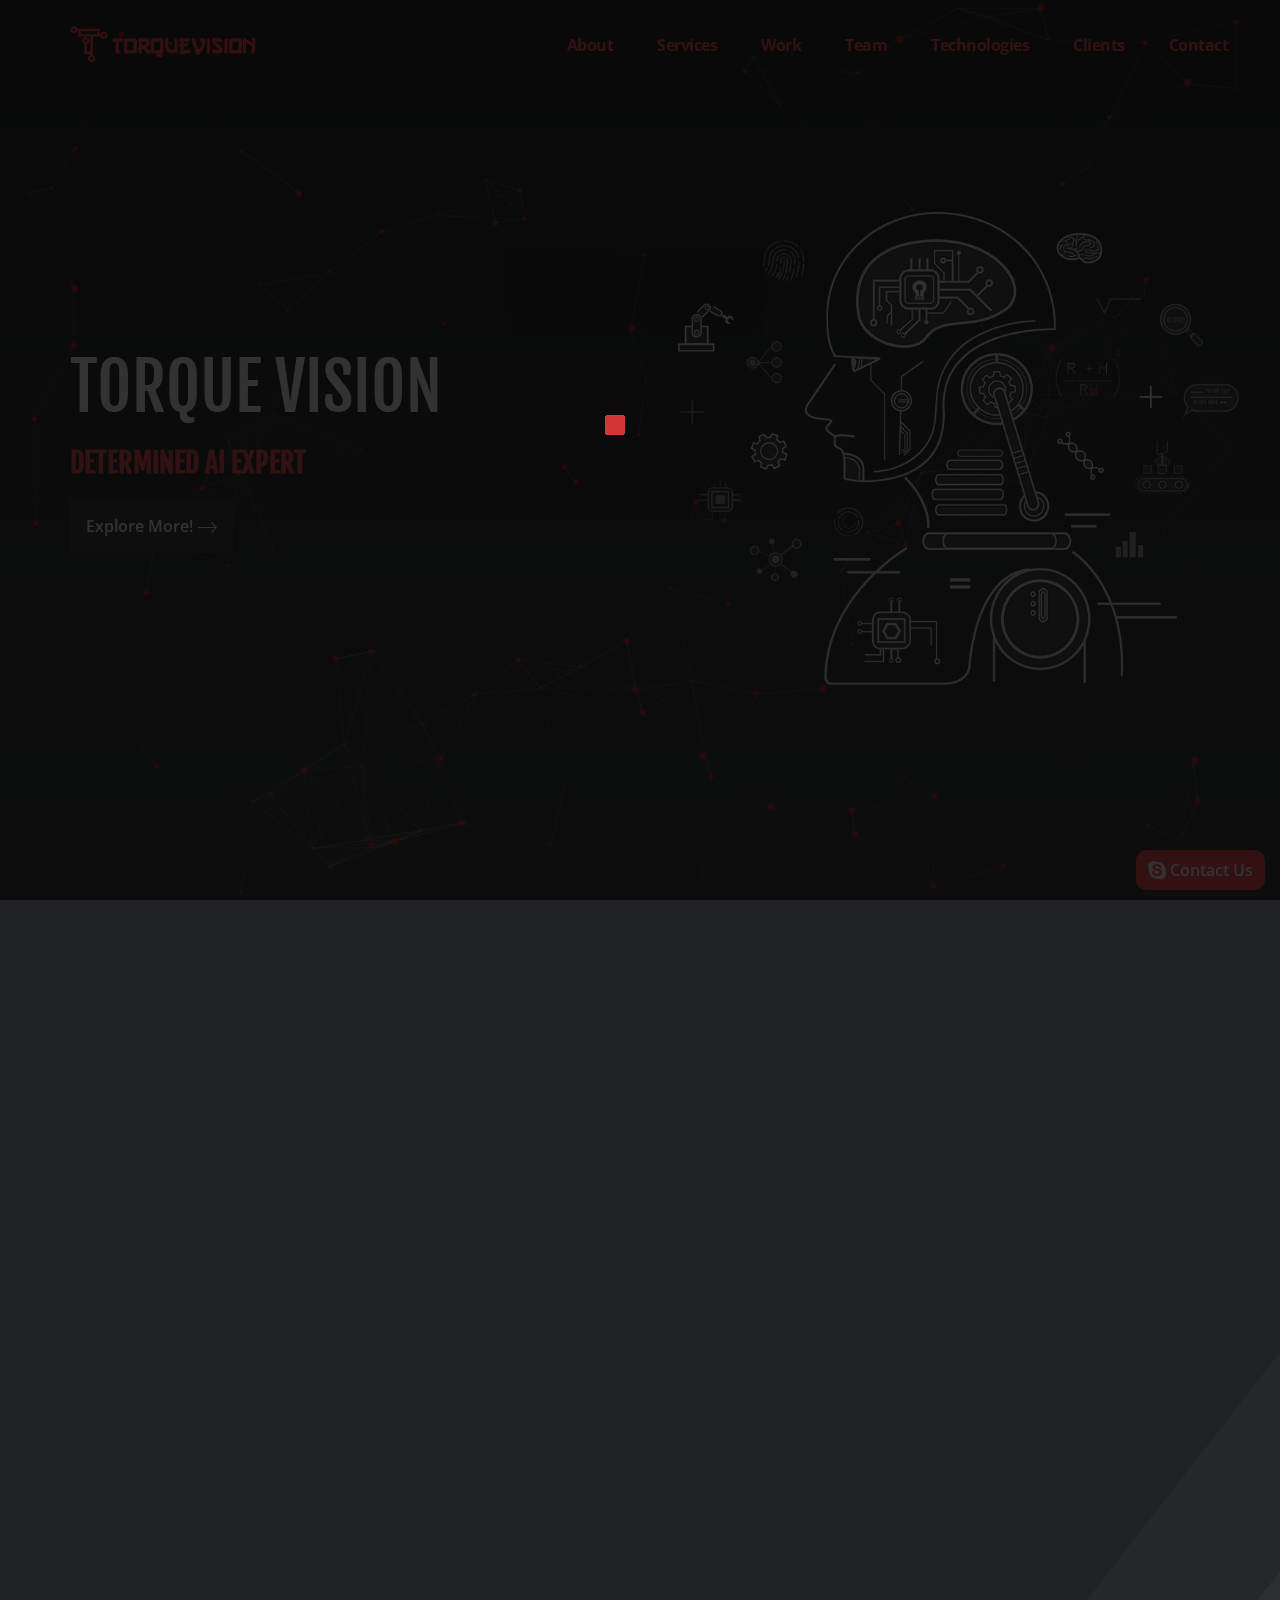
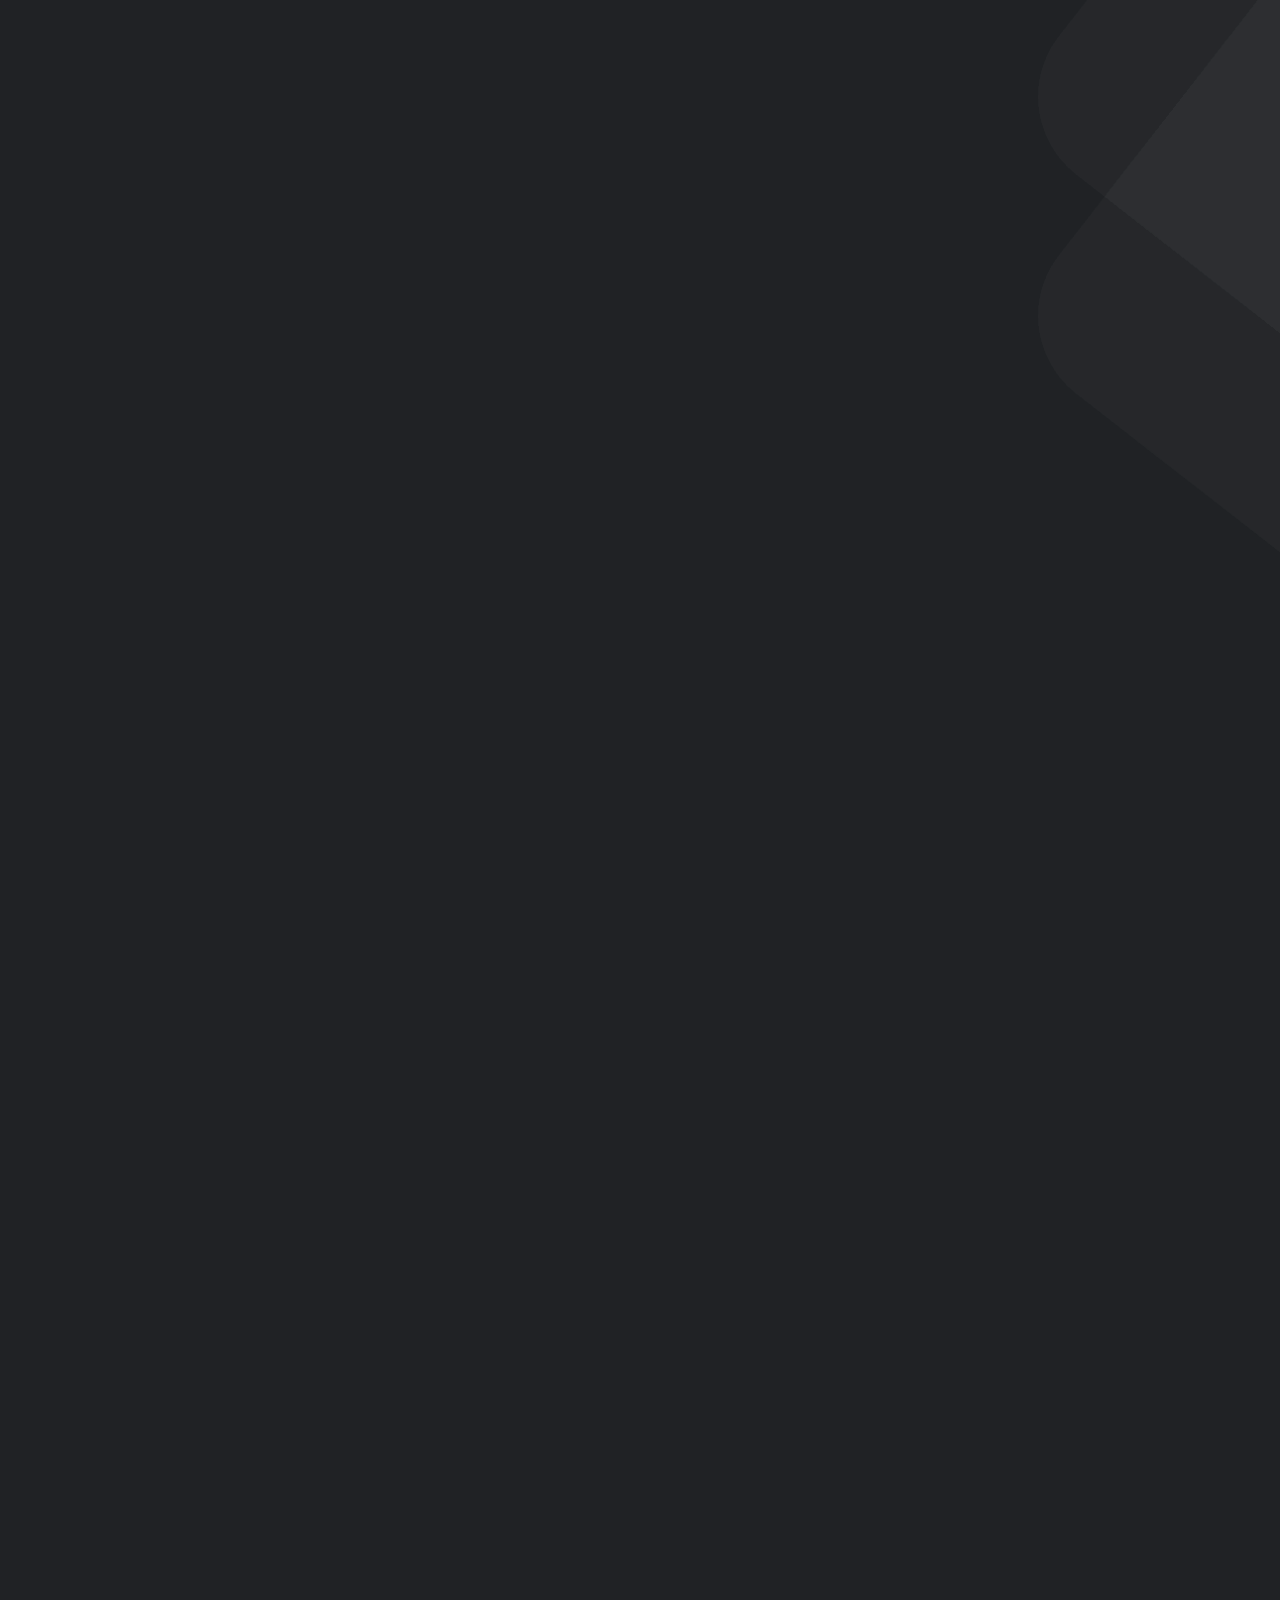
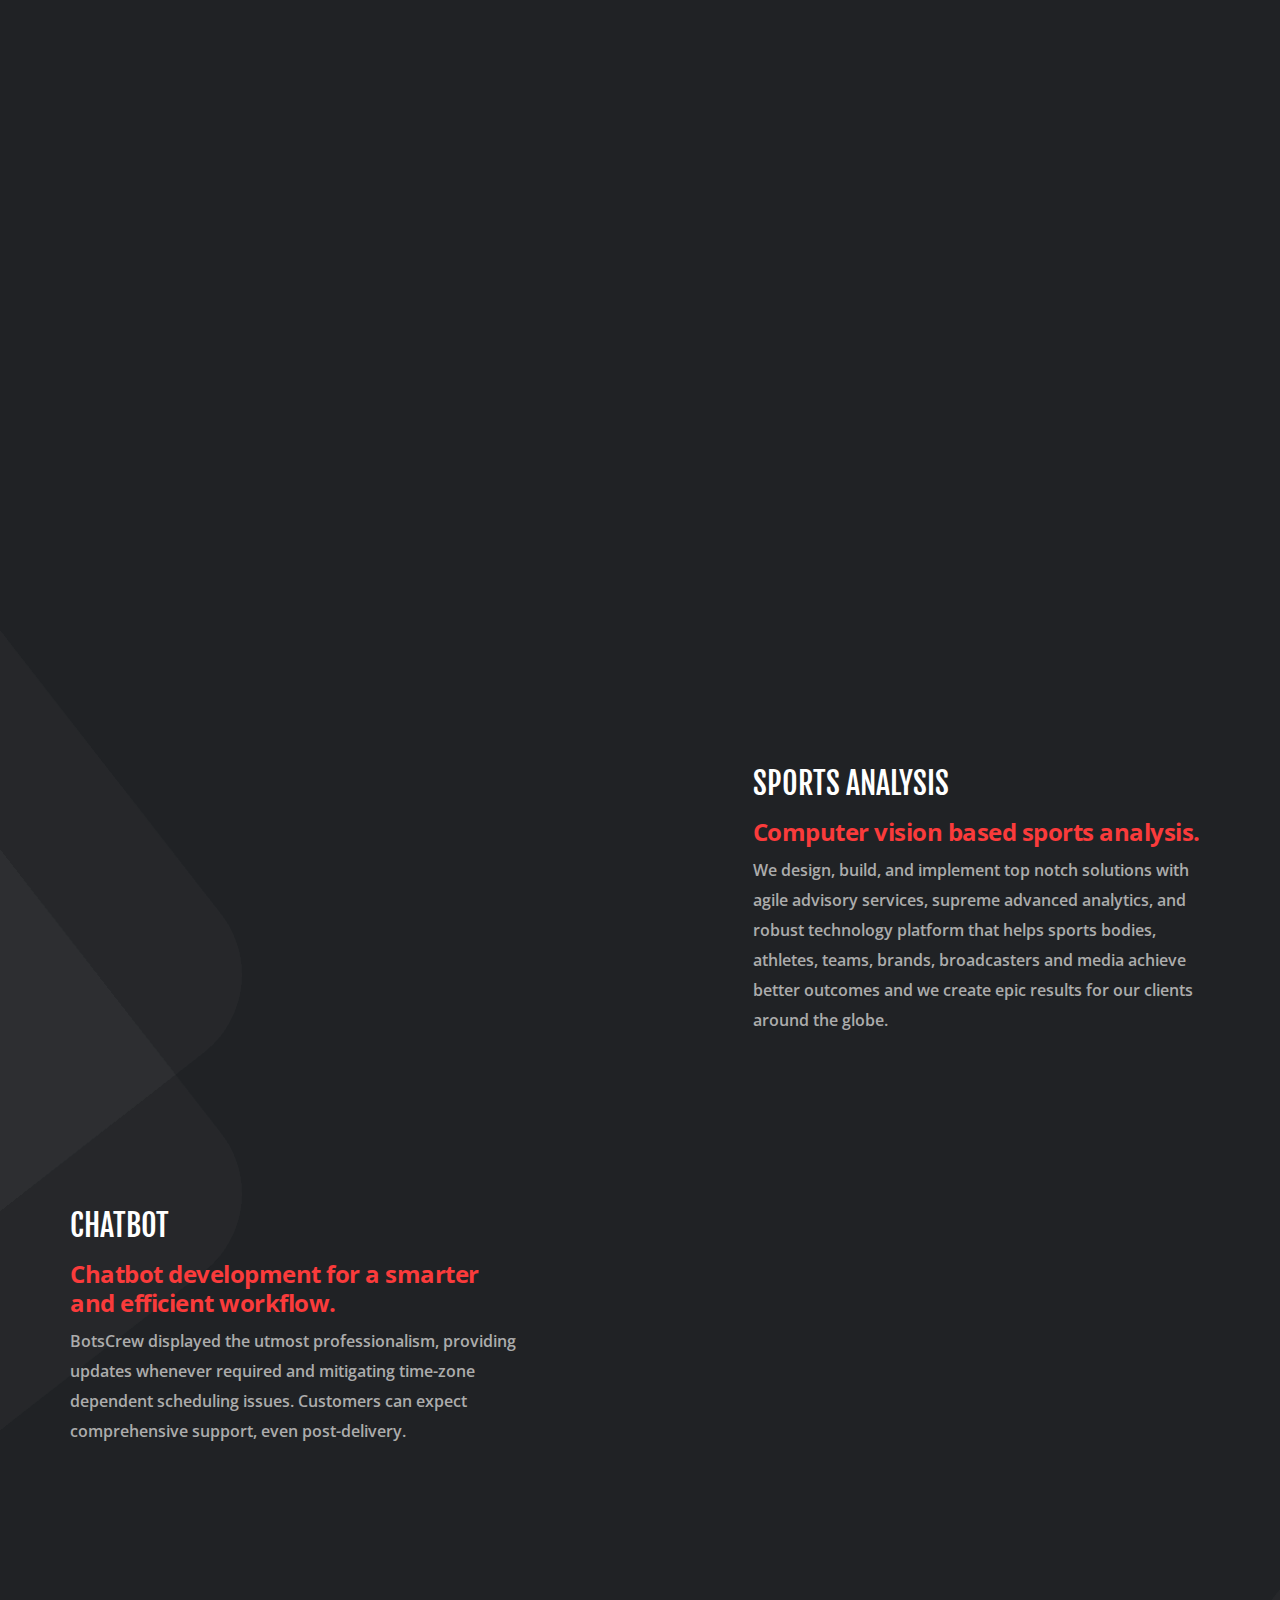
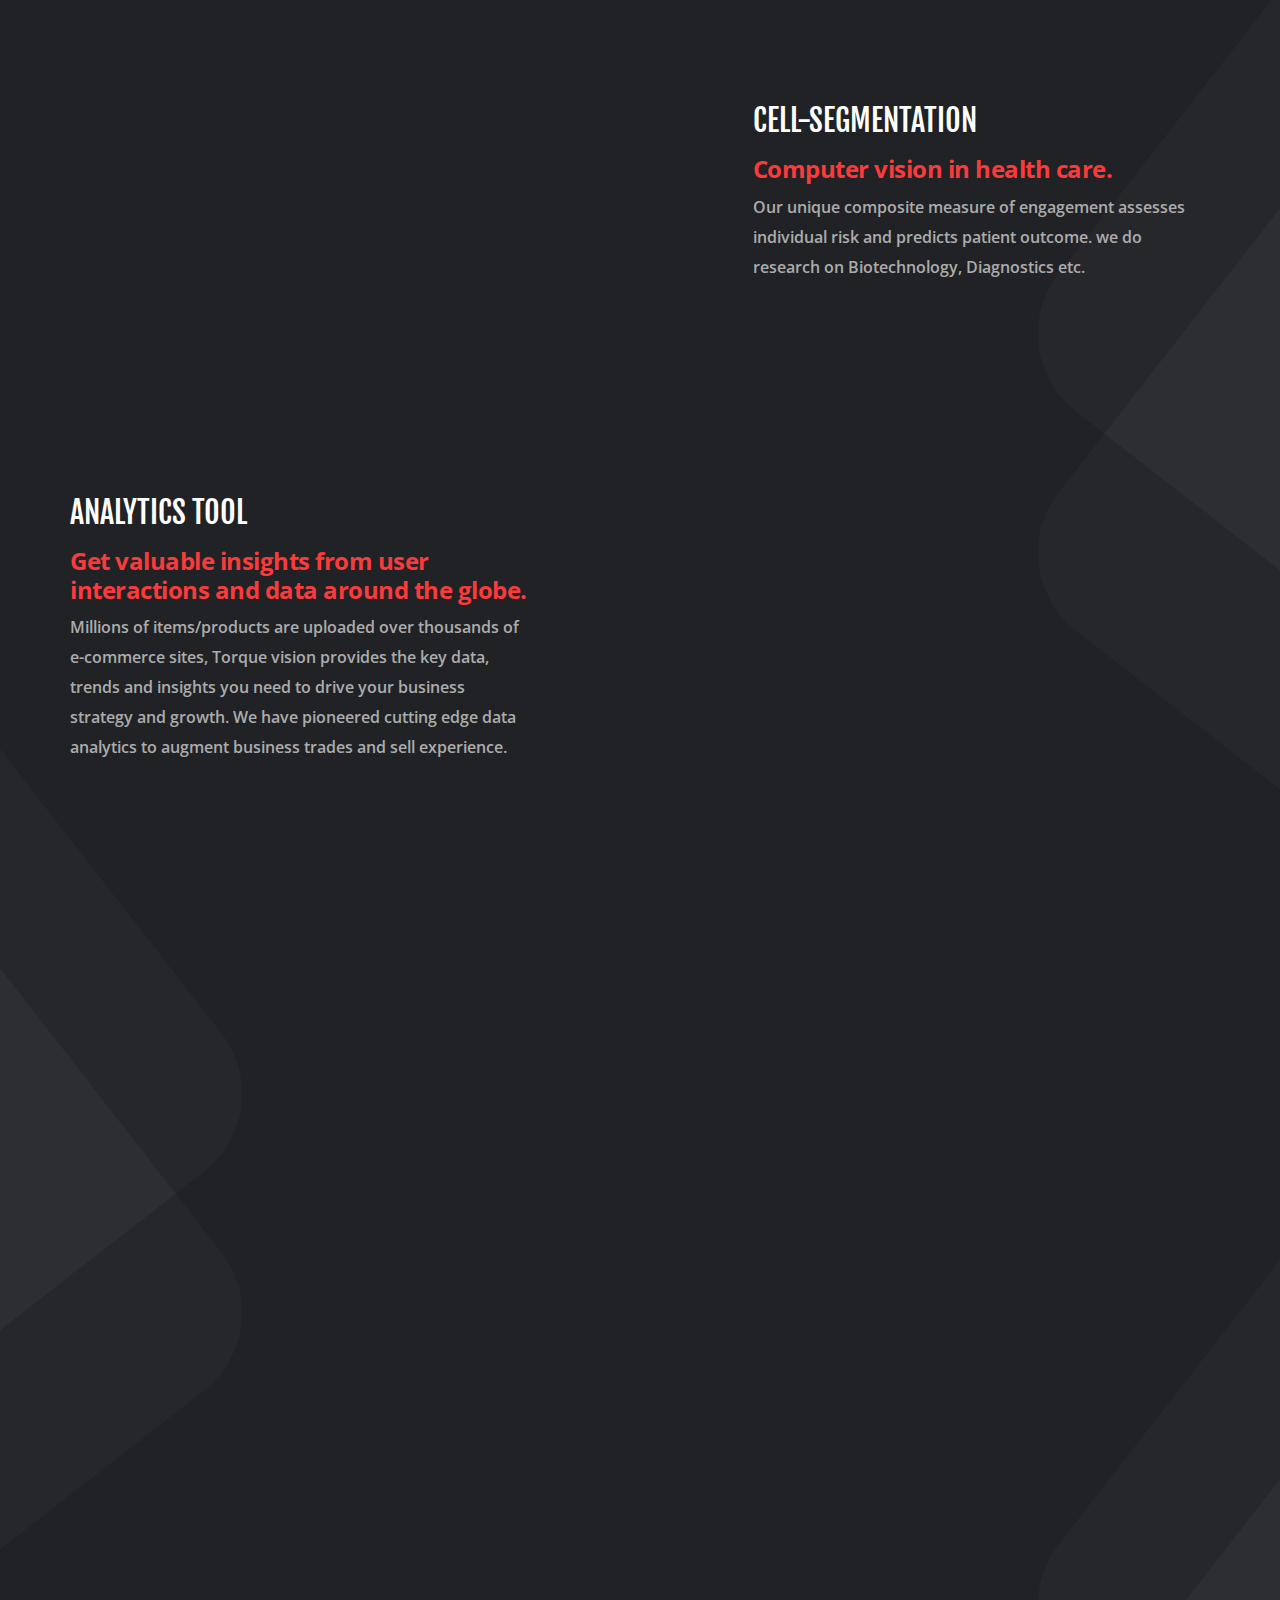
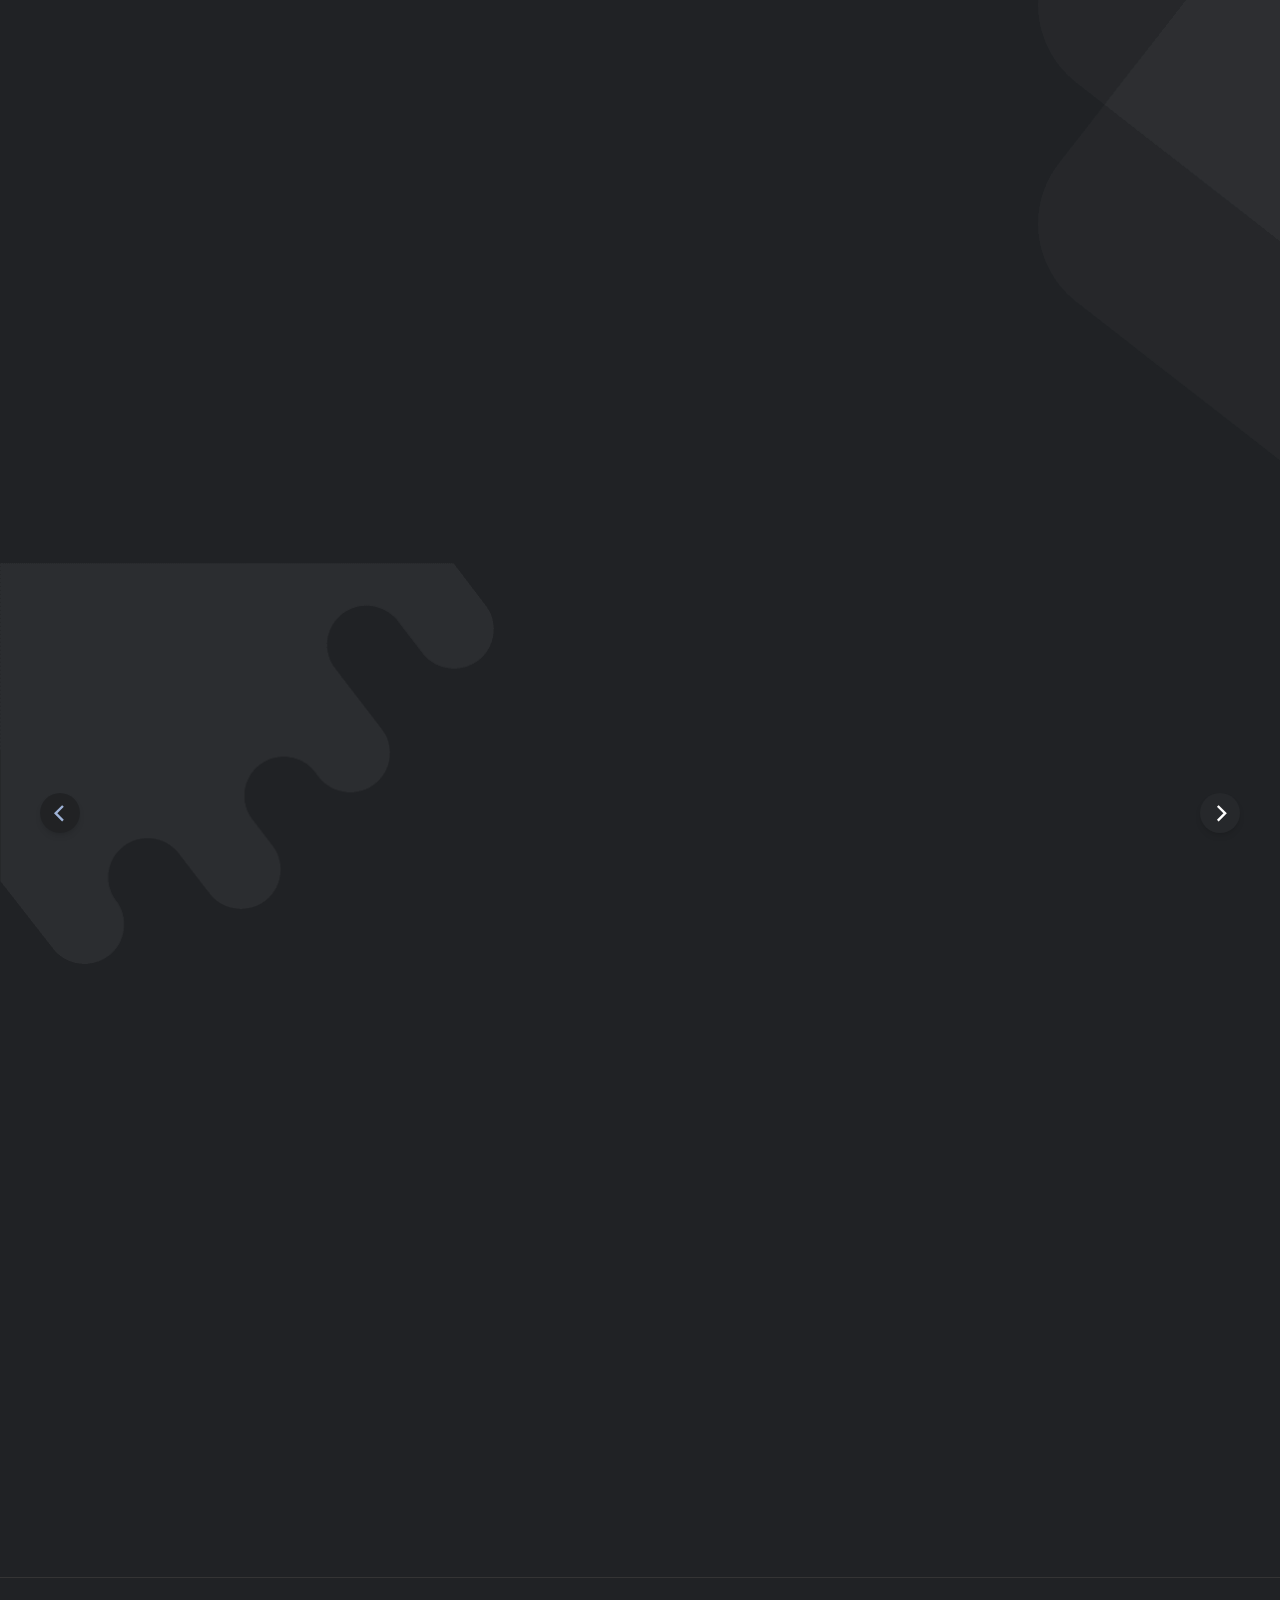
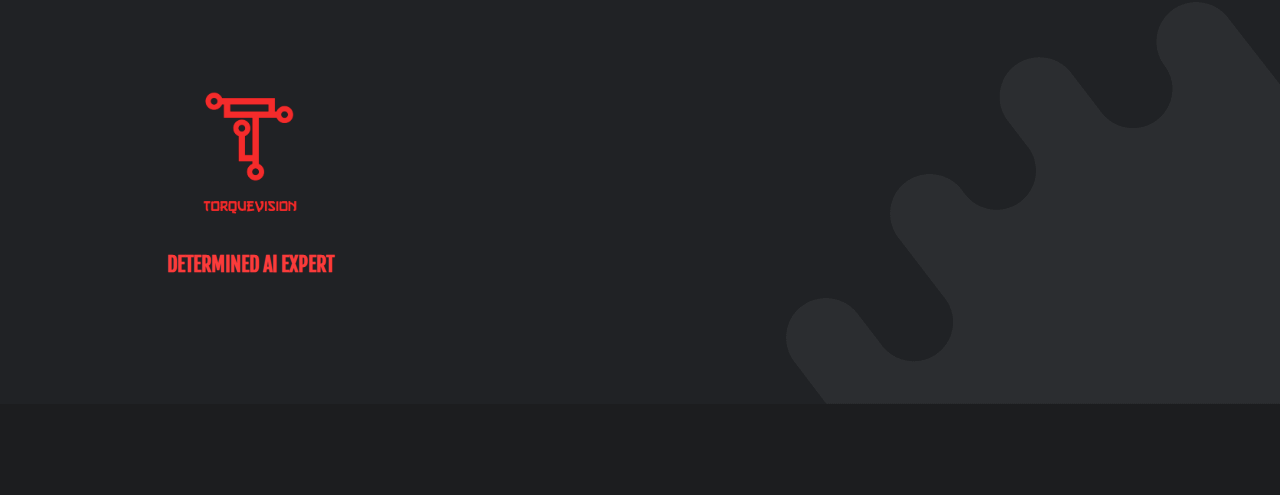
==== commit d16c64da: "videos upated with 720 quality" ====
--- a/index.min.html
+++ b/index.min.html
@@ -4,7 +4,7 @@
               data-animation="fadeInUp"
               data-animation-delay="0.3s"
               >Download App <i class="ion-ios-arrow-thin-right"></i
-            ></a> --></div><div class="col-lg-7 col-md-12 col-sm-12"><div class="work_box animation" data-animation="fadeInUp" data-animation-delay="0.4s"><div class="box_inner"><img src="./assets/images/icons/bar-chart.svg" alt="" class="why-img"><h4>Real Time Analytics</h4><p>The times of waiting for your statistics are over. Real Time Analytics converts the results of several important events into coherent information within a second. You will be able to access received data the moment it happen.</p></div></div><div class="work_box animation" data-animation="fadeInUp" data-animation-delay="0.5s"><div class="box_inner"><img src="./assets/images/icons/robot.svg" alt="" class="why-img"><h4>More data means better output.</h4><p>Artificial Intelligence makes it possible. It can understand natural languages and interact with us by reading, writing, listening and speaking. By progressing the data from these interactions, it continuously learns and improves itself.</p></div></div><div class="work_box animation" data-animation="fadeInUp" data-animation-delay="0.6s"><div class="box_inner"><img src="./assets/images/icons/optimization.svg" alt="" class="why-img"><h4>Computer Vision</h4><p>Let the computer work for you. Every new image is added to the data pool and contributes to the autonomous learning process.</p></div></div></div></div></div></section><!-- END SECTION ABOUT US --><!--START DOMAINS SECTION--><section id="domains"><div class="container"><div class="row text-center"><div class="col-md-12"><div class="title_light"><h2 class="animation" data-animation="fadeInUp" data-animation-delay="0.1s">Expertise Areas</h2><p class="animation" data-animation="fadeInUp" data-animation-delay="0.3s">Fields we have mastered to use them for your benefit.</p></div></div></div><div class="row align-items-center text_md_center mt-3"><div class="col-lg-6 col-sm-6"><div class="domain-box-big animation" data-animation="fadeInUp" data-animation-delay="0.6s"><img class="card-bg" src="./assets/images/icons/machine-learning.svg" alt=""><p>Machine Learning</p><img src="assets/images/icons/machine-learning.svg" alt=""></div></div><div class="col-lg-6 col-sm-6"><div class="domain-box-big animation" data-animation="fadeInUp" data-animation-delay="0.8s"><img class="card-bg" src="./assets/images/icons/vision.svg" alt=""><p>Computer Vision</p><img src="assets/images/icons/vision.svg" alt=""></div></div><div class="col-lg-6 col-sm-6"><div class="domain-box-big animation" data-animation="fadeInUp" data-animation-delay="0.6s"><img class="card-bg" src="./assets/images/icons/data.svg" alt=""><p>Data Science</p><img src="assets/images/icons/data.svg" alt=""></div></div><div class="col-lg-6 col-sm-6"><div class="domain-box-big animation" data-animation="fadeInUp" data-animation-delay="0.8s"><img class="card-bg" src="./assets/images/icons/deep-learning.svg" alt=""><p>Deep Learning</p><img src="assets/images/icons/deep-learning.svg" alt=""></div></div></div><div class="divider large_divider"></div></div><div class="container sub-domains"><div class="row text-center"><div class="col-md-12"><div class="title_light"><h2 class="animation" data-animation="fadeInUp" data-animation-delay="0.1s">problem domains that we focus on</h2><p class="animation" data-animation="fadeInUp" data-animation-delay="0.3s"><!-- We have experience in applying cutting edge research techniques to real world data and building solutions that work for you. --> We have experiences in giving solutions for pratical world problems using machine learning and using real world data.</p></div></div></div><div class="row align-items-center text_md_center mt-3"><div class="col-lg-2 col-sm-4 col-6"><div class="domain-box-small animation" data-animation="fadeInUp" data-animation-delay="0.6s"><img src="assets/images/icons/picture.svg" alt=""><p>Image Classification</p></div></div><div class="col-lg-2 col-sm-4 col-6"><div class="domain-box-small animation" data-animation="fadeInUp" data-animation-delay="0.6s"><img src="assets/images/icons/microphone.svg" alt=""><p>Audio based classification</p></div></div><div class="col-lg-2 col-sm-4 col-6"><div class="domain-box-small animation" data-animation="fadeInUp" data-animation-delay="0.8s"><img src="assets/images/icons/chart.svg" alt=""><p>Time Series Modeling</p></div></div><div class="col-lg-2 col-sm-4 col-6"><div class="domain-box-small animation" data-animation="fadeInUp" data-animation-delay="0.8s"><img src="assets/images/icons/chat.svg" alt=""><p>Question/Answer Bot</p></div></div><div class="col-lg-2 col-sm-4 col-6"><div class="domain-box-small animation" data-animation="fadeInUp" data-animation-delay="0.8s"><img src="assets/images/icons/detection.svg" alt=""><p>Text Classification</p></div></div><div class="col-lg-2 col-sm-4 col-6"><div class="domain-box-small animation" data-animation="fadeInUp" data-animation-delay="0.8s"><img src="assets/images/icons/recommended-star.svg" alt=""><p>Recommendation System</p></div></div></div><div class="row align-items-center text_md_center mt-3"><div class="col-lg-2 col-sm-4 col-6"><div class="domain-box-small animation" data-animation="fadeInUp" data-animation-delay="0.6s"><img src="assets/images/icons/jogging.svg" alt=""><p>Object Tracking</p></div></div><div class="col-lg-2 col-sm-4 col-6"><div class="domain-box-small animation" data-animation="fadeInUp" data-animation-delay="0.6s"><img src="assets/images/icons/anamoly.png" alt=""><p>Anomaly Detection</p></div></div><div class="col-lg-2 col-sm-4 col-6"><div class="domain-box-small animation" data-animation="fadeInUp" data-animation-delay="0.8s"><img src="assets/images/icons/pose.png" alt=""><p>Pose Detection</p></div></div><div class="col-lg-2 col-sm-4 col-6"><div class="domain-box-small animation" data-animation="fadeInUp" data-animation-delay="0.8s"><img src="assets/images/icons/icon.svg" alt=""><p>Semantic Segmentation</p></div></div><div class="col-lg-2 col-sm-4 col-6"><div class="domain-box-small animation" data-animation="fadeInUp" data-animation-delay="0.8s"><img src="assets/images/icons/search.svg" alt=""><p>Object Detection</p></div></div><div class="col-lg-2 col-sm-4 col-6"><div class="domain-box-small animation" data-animation="fadeInUp" data-animation-delay="0.8s"><img src="assets/images/icons/ar.png" alt=""><p>Augmented Reality</p></div></div></div></div></section><!--End DOMAINS SECTION--><!-- START SECTION WORKS --><section id="work" class="section_token" data-parallax="scroll" data-image-src="assets/images/bg-work.png"><div class="container"><div class="row text-center"><div class="col-md-12"><div class="title_light"><h2 class="animation" data-animation="fadeInUp" data-animation-delay="0.1s">our work</h2><p class="animation" data-animation="fadeInUp" data-animation-delay="0.3s">See our best works.</p></div></div></div><div class="row align-items-center res_md_mt_20"><div class="col-md-7 order-first"><div class="text-center animation" data-animation="fadeInLeft" data-animation-delay="0.2s"><div class="video"><video width="100%" muted loop><source src="assets/videos/Final-Sports-480.m4v" type="video/mp4">Your browser does not support the video tag.</video></div></div></div><div class="col-md-5"><div class="work-desc"><h2>sports analysis</h2><h4>Computer vision based sports analysis.</h4><p>We design, build, and implement top notch solutions with agile advisory services, supreme advanced analytics, and robust technology platform that helps sports bodies, athletes, teams, brands, broadcasters and media achieve better outcomes and we create epic results for our clients around the globe.</p></div></div></div><div class="divider large_divider"></div><div class="row align-items-center res_md_mt_20"><div class="col-md-5 order-md-first"><div class="work-desc"><h2>Chatbot</h2><h4>Chatbot development for a smarter and efficient workflow.</h4><p>BotsCrew displayed the utmost professionalism, providing updates whenever required and mitigating time-zone dependent scheduling issues. Customers can expect comprehensive support, even post-delivery.</p></div></div><div class="col-md-7 order-first"><div class="text-center animation" data-animation="fadeInLeft" data-animation-delay="0.2s"><div class="video"><video width="100%" muted loop><source src="assets/videos/chatbot-480.m4v" type="video/mp4">Your browser does not support the video tag.</video></div></div></div></div><div class="divider large_divider"></div><div class="row align-items-center res_md_mt_20"><div class="col-md-7 order-first"><div class="text-center animation" data-animation="fadeInLeft" data-animation-delay="0.2s"><div class="video"><video width="100%" muted loop><source src="assets/videos/Cell-Segmentation-480.m4v" type="video/mp4">Your browser does not support the video tag.</video></div></div></div><div class="col-md-5"><div class="work-desc"><h2>cell-segmentation</h2><h4>Computer vision in health care.</h4><p>Our unique composite measure of engagement assesses individual risk and predicts patient outcome. we do research on Biotechnology, Diagnostics etc.</p></div></div></div><div class="divider large_divider"></div><div class="row align-items-center res_md_mt_20"><div class="col-md-5 order-md-first"><div class="work-desc"><h2>Analytics tool</h2><h4>Get valuable insights from user interactions and data around the globe.</h4><p>Millions of items/products are uploaded over thousands of e-commerce sites, Torque vision provides the key data, trends and insights you need to drive your business strategy and growth. We have pioneered cutting edge data analytics to augment business trades and sell experience.</p></div></div><div class="col-md-7 order-first"><div class="text-center animation" data-animation="fadeInLeft" data-animation-delay="0.2s"><div class="video"><video width="100%" muted loop><source src="assets/videos/Final-Analytics-480p.m4v" type="video/mp4">Your browser does not support the video tag.</video></div></div></div></div></div><div class="shape shap5"></div><div class="shape shap6"></div></section><!-- END SECTION WORKS --><!-- START SECTION TEAM --><section id="team" class="team_wrap" data-parallax="scroll" data-image-src="assets/images/bg-work.png"><div class="container"><div class="row text-center"><div class="col-lg-8 col-md-12 offset-lg-2"><div class="title_light"><span class="animation" data-animation="fadeInUp" data-animation-delay="0.1s">Our Core Team</span><h2 class="animation" data-animation="fadeInUp" data-animation-delay="0.2s">Our Team</h2><p class="animation" data-animation="fadeInUp" data-animation-delay="0.3s">We are proud of our great team.</p></div></div></div><div class="row small_space justify-content-center"><div class="col-lg-4 col-md-6 col-sm-6 res_md_mb_30"><div class="team_box animation" data-animation="fadeInUp" data-animation-delay="0.05s"><div class="team_img text-center"><img src="assets/images/team1.jpg" alt="team1"><div class="social_team list_none"><ul><li><a href="#"><i class="ion-social-facebook"></i></a></li><li><a href="#"><i class="ion-social-twitter"></i></a></li><li><a href="#"><i class="ion-social-instagram-outline"></i></a></li><li><a href="#"><i class="ion-social-googleplus"></i></a></li></ul></div></div><div class="team_info text-center"><h4><a href="#team1" class="content-popup">Aashutosh Soni</a></h4><p>Founder</p></div><!-- <div id="team1" class="team_pop mfp-hide">
+            ></a> --></div><div class="col-lg-7 col-md-12 col-sm-12"><div class="work_box animation" data-animation="fadeInUp" data-animation-delay="0.4s"><div class="box_inner"><img src="./assets/images/icons/bar-chart.svg" alt="" class="why-img"><h4>Real Time Analytics</h4><p>The times of waiting for your statistics are over. Real Time Analytics converts the results of several important events into coherent information within a second. You will be able to access received data the moment it happen.</p></div></div><div class="work_box animation" data-animation="fadeInUp" data-animation-delay="0.5s"><div class="box_inner"><img src="./assets/images/icons/robot.svg" alt="" class="why-img"><h4>More data means better output.</h4><p>Artificial Intelligence makes it possible. It can understand natural languages and interact with us by reading, writing, listening and speaking. By progressing the data from these interactions, it continuously learns and improves itself.</p></div></div><div class="work_box animation" data-animation="fadeInUp" data-animation-delay="0.6s"><div class="box_inner"><img src="./assets/images/icons/optimization.svg" alt="" class="why-img"><h4>Computer Vision</h4><p>Let the computer work for you. Every new image is added to the data pool and contributes to the autonomous learning process.</p></div></div></div></div></div></section><!-- END SECTION ABOUT US --><!--START DOMAINS SECTION--><section id="domains"><div class="container"><div class="row text-center"><div class="col-md-12"><div class="title_light"><h2 class="animation" data-animation="fadeInUp" data-animation-delay="0.1s">Expertise Areas</h2><p class="animation" data-animation="fadeInUp" data-animation-delay="0.3s">Fields we have mastered to use them for your benefit.</p></div></div></div><div class="row align-items-center text_md_center mt-3"><div class="col-lg-6 col-sm-6"><div class="domain-box-big animation" data-animation="fadeInUp" data-animation-delay="0.6s"><img class="card-bg" src="./assets/images/icons/machine-learning.svg" alt=""><p>Machine Learning</p><img src="assets/images/icons/machine-learning.svg" alt=""></div></div><div class="col-lg-6 col-sm-6"><div class="domain-box-big animation" data-animation="fadeInUp" data-animation-delay="0.8s"><img class="card-bg" src="./assets/images/icons/vision.svg" alt=""><p>Computer Vision</p><img src="assets/images/icons/vision.svg" alt=""></div></div><div class="col-lg-6 col-sm-6"><div class="domain-box-big animation" data-animation="fadeInUp" data-animation-delay="0.6s"><img class="card-bg" src="./assets/images/icons/data.svg" alt=""><p>Data Science</p><img src="assets/images/icons/data.svg" alt=""></div></div><div class="col-lg-6 col-sm-6"><div class="domain-box-big animation" data-animation="fadeInUp" data-animation-delay="0.8s"><img class="card-bg" src="./assets/images/icons/deep-learning.svg" alt=""><p>Deep Learning</p><img src="assets/images/icons/deep-learning.svg" alt=""></div></div></div><div class="divider large_divider"></div></div><div class="container sub-domains"><div class="row text-center"><div class="col-md-12"><div class="title_light"><h2 class="animation" data-animation="fadeInUp" data-animation-delay="0.1s">problem domains that we focus on</h2><p class="animation" data-animation="fadeInUp" data-animation-delay="0.3s"><!-- We have experience in applying cutting edge research techniques to real world data and building solutions that work for you. --> We have experiences in giving solutions for pratical world problems using machine learning and using real world data.</p></div></div></div><div class="row align-items-center text_md_center mt-3"><div class="col-lg-2 col-sm-4 col-6"><div class="domain-box-small animation" data-animation="fadeInUp" data-animation-delay="0.6s"><img src="assets/images/icons/picture.svg" alt=""><p>Image Classification</p></div></div><div class="col-lg-2 col-sm-4 col-6"><div class="domain-box-small animation" data-animation="fadeInUp" data-animation-delay="0.6s"><img src="assets/images/icons/microphone.svg" alt=""><p>Audio based classification</p></div></div><div class="col-lg-2 col-sm-4 col-6"><div class="domain-box-small animation" data-animation="fadeInUp" data-animation-delay="0.8s"><img src="assets/images/icons/chart.svg" alt=""><p>Time Series Modeling</p></div></div><div class="col-lg-2 col-sm-4 col-6"><div class="domain-box-small animation" data-animation="fadeInUp" data-animation-delay="0.8s"><img src="assets/images/icons/chat.svg" alt=""><p>Question/Answer Bot</p></div></div><div class="col-lg-2 col-sm-4 col-6"><div class="domain-box-small animation" data-animation="fadeInUp" data-animation-delay="0.8s"><img src="assets/images/icons/detection.svg" alt=""><p>Text Classification</p></div></div><div class="col-lg-2 col-sm-4 col-6"><div class="domain-box-small animation" data-animation="fadeInUp" data-animation-delay="0.8s"><img src="assets/images/icons/recommended-star.svg" alt=""><p>Recommendation System</p></div></div></div><div class="row align-items-center text_md_center mt-3"><div class="col-lg-2 col-sm-4 col-6"><div class="domain-box-small animation" data-animation="fadeInUp" data-animation-delay="0.6s"><img src="assets/images/icons/jogging.svg" alt=""><p>Object Tracking</p></div></div><div class="col-lg-2 col-sm-4 col-6"><div class="domain-box-small animation" data-animation="fadeInUp" data-animation-delay="0.6s"><img src="assets/images/icons/anamoly.png" alt=""><p>Anomaly Detection</p></div></div><div class="col-lg-2 col-sm-4 col-6"><div class="domain-box-small animation" data-animation="fadeInUp" data-animation-delay="0.8s"><img src="assets/images/icons/pose.png" alt=""><p>Pose Detection</p></div></div><div class="col-lg-2 col-sm-4 col-6"><div class="domain-box-small animation" data-animation="fadeInUp" data-animation-delay="0.8s"><img src="assets/images/icons/icon.svg" alt=""><p>Semantic Segmentation</p></div></div><div class="col-lg-2 col-sm-4 col-6"><div class="domain-box-small animation" data-animation="fadeInUp" data-animation-delay="0.8s"><img src="assets/images/icons/search.svg" alt=""><p>Object Detection</p></div></div><div class="col-lg-2 col-sm-4 col-6"><div class="domain-box-small animation" data-animation="fadeInUp" data-animation-delay="0.8s"><img src="assets/images/icons/ar.png" alt=""><p>Augmented Reality</p></div></div></div></div></section><!--End DOMAINS SECTION--><!-- START SECTION WORKS --><section id="work" class="section_token" data-parallax="scroll" data-image-src="assets/images/bg-work.png"><div class="container"><div class="row text-center"><div class="col-md-12"><div class="title_light"><h2 class="animation" data-animation="fadeInUp" data-animation-delay="0.1s">our work</h2><p class="animation" data-animation="fadeInUp" data-animation-delay="0.3s">See our best works.</p></div></div></div><div class="row align-items-center res_md_mt_20"><div class="col-md-7 order-first"><div class="text-center animation" data-animation="fadeInLeft" data-animation-delay="0.2s"><div class="video"><video width="100%" muted loop><source src="assets/videos/Final-Sports-720.m4v" type="video/mp4">Your browser does not support the video tag.</video></div></div></div><div class="col-md-5"><div class="work-desc"><h2>sports analysis</h2><h4>Computer vision based sports analysis.</h4><p>We design, build, and implement top notch solutions with agile advisory services, supreme advanced analytics, and robust technology platform that helps sports bodies, athletes, teams, brands, broadcasters and media achieve better outcomes and we create epic results for our clients around the globe.</p></div></div></div><div class="divider large_divider"></div><div class="row align-items-center res_md_mt_20"><div class="col-md-5 order-md-first"><div class="work-desc"><h2>Chatbot</h2><h4>Chatbot development for a smarter and efficient workflow.</h4><p>BotsCrew displayed the utmost professionalism, providing updates whenever required and mitigating time-zone dependent scheduling issues. Customers can expect comprehensive support, even post-delivery.</p></div></div><div class="col-md-7 order-first"><div class="text-center animation" data-animation="fadeInLeft" data-animation-delay="0.2s"><div class="video"><video width="100%" muted loop><source src="assets/videos/chatbot-720.mp4" type="video/mp4">Your browser does not support the video tag.</video></div></div></div></div><div class="divider large_divider"></div><div class="row align-items-center res_md_mt_20"><div class="col-md-7 order-first"><div class="text-center animation" data-animation="fadeInLeft" data-animation-delay="0.2s"><div class="video"><video width="100%" muted loop><source src="assets/videos/Cell-Segmentation-720.webm" type="video/mp4">Your browser does not support the video tag.</video></div></div></div><div class="col-md-5"><div class="work-desc"><h2>cell-segmentation</h2><h4>Computer vision in health care.</h4><p>Our unique composite measure of engagement assesses individual risk and predicts patient outcome. we do research on Biotechnology, Diagnostics etc.</p></div></div></div><div class="divider large_divider"></div><div class="row align-items-center res_md_mt_20"><div class="col-md-5 order-md-first"><div class="work-desc"><h2>Analytics tool</h2><h4>Get valuable insights from user interactions and data around the globe.</h4><p>Millions of items/products are uploaded over thousands of e-commerce sites, Torque vision provides the key data, trends and insights you need to drive your business strategy and growth. We have pioneered cutting edge data analytics to augment business trades and sell experience.</p></div></div><div class="col-md-7 order-first"><div class="text-center animation" data-animation="fadeInLeft" data-animation-delay="0.2s"><div class="video"><video width="100%" muted loop><source src="assets/videos/Final-Analytics-720.m4v" type="video/mp4">Your browser does not support the video tag.</video></div></div></div></div></div><div class="shape shap5"></div><div class="shape shap6"></div></section><!-- END SECTION WORKS --><!-- START SECTION TEAM --><section id="team" class="team_wrap" data-parallax="scroll" data-image-src="assets/images/bg-work.png"><div class="container"><div class="row text-center"><div class="col-lg-8 col-md-12 offset-lg-2"><div class="title_light"><span class="animation" data-animation="fadeInUp" data-animation-delay="0.1s">Our Core Team</span><h2 class="animation" data-animation="fadeInUp" data-animation-delay="0.2s">Our Team</h2><p class="animation" data-animation="fadeInUp" data-animation-delay="0.3s">We are proud of our great team.</p></div></div></div><div class="row small_space justify-content-center"><div class="col-lg-4 col-md-6 col-sm-6 res_md_mb_30"><div class="team_box animation" data-animation="fadeInUp" data-animation-delay="0.05s"><div class="team_img text-center"><img src="assets/images/team1.jpg" alt="team1"><div class="social_team list_none"><ul><li><a href="#"><i class="ion-social-facebook"></i></a></li><li><a href="#"><i class="ion-social-twitter"></i></a></li><li><a href="#"><i class="ion-social-instagram-outline"></i></a></li><li><a href="#"><i class="ion-social-googleplus"></i></a></li></ul></div></div><div class="team_info text-center"><h4><a href="#team1" class="content-popup">Aashutosh Soni</a></h4><p>Founder</p></div><!-- <div id="team1" class="team_pop mfp-hide">
                 <div class="row m-0">
                   <div class="col-md-6">
                     <img
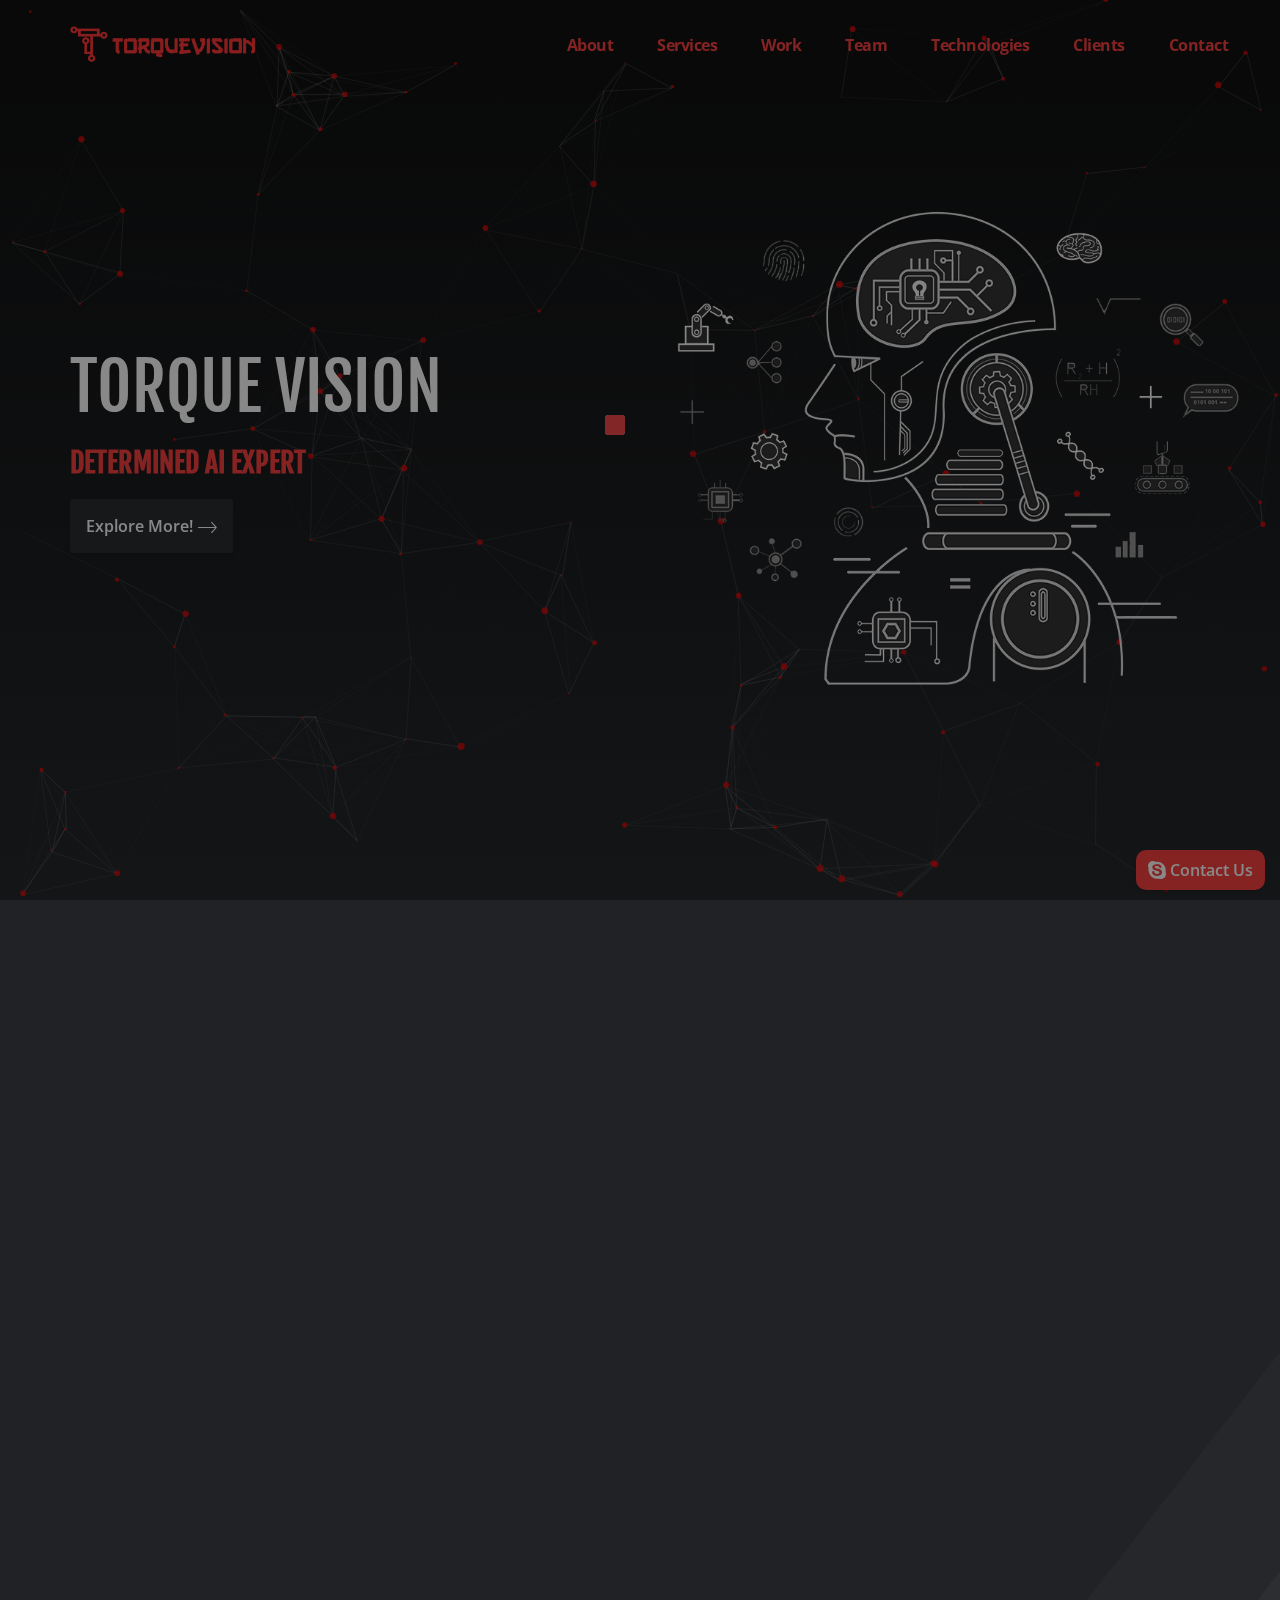
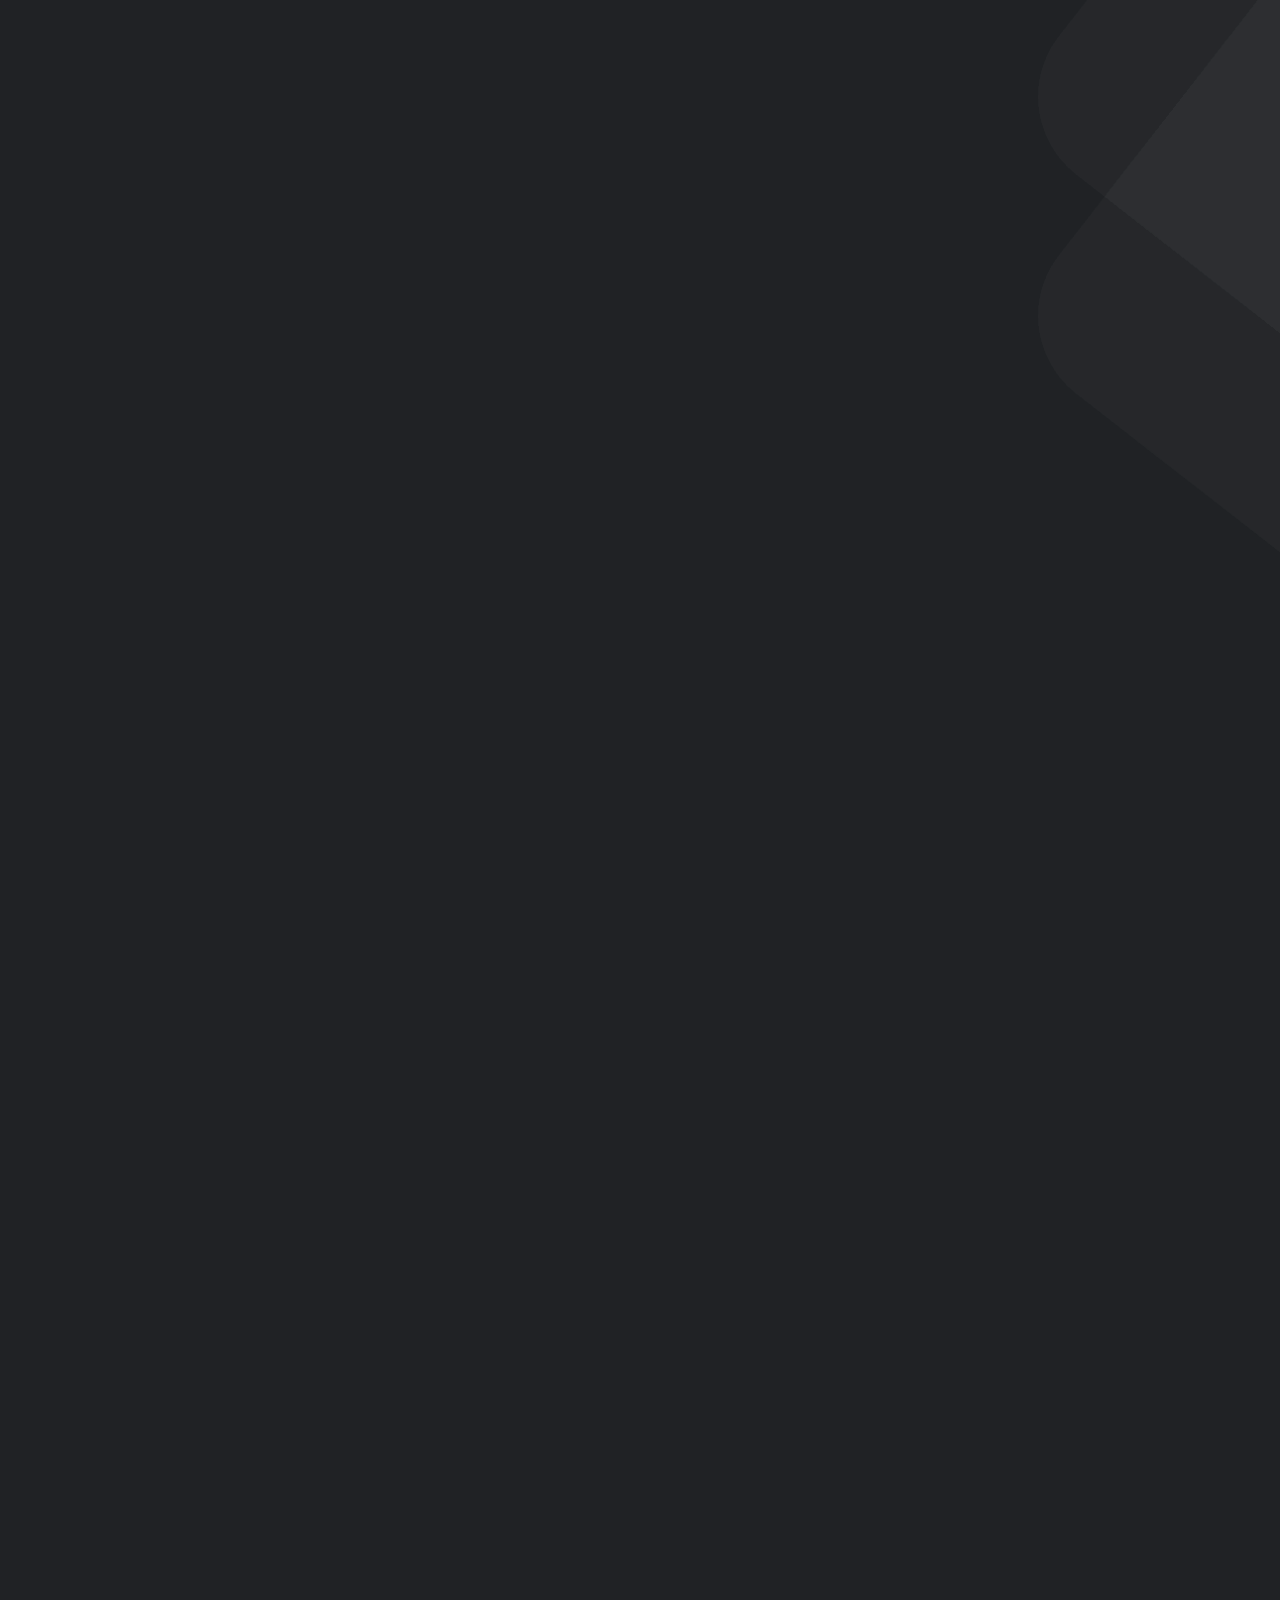
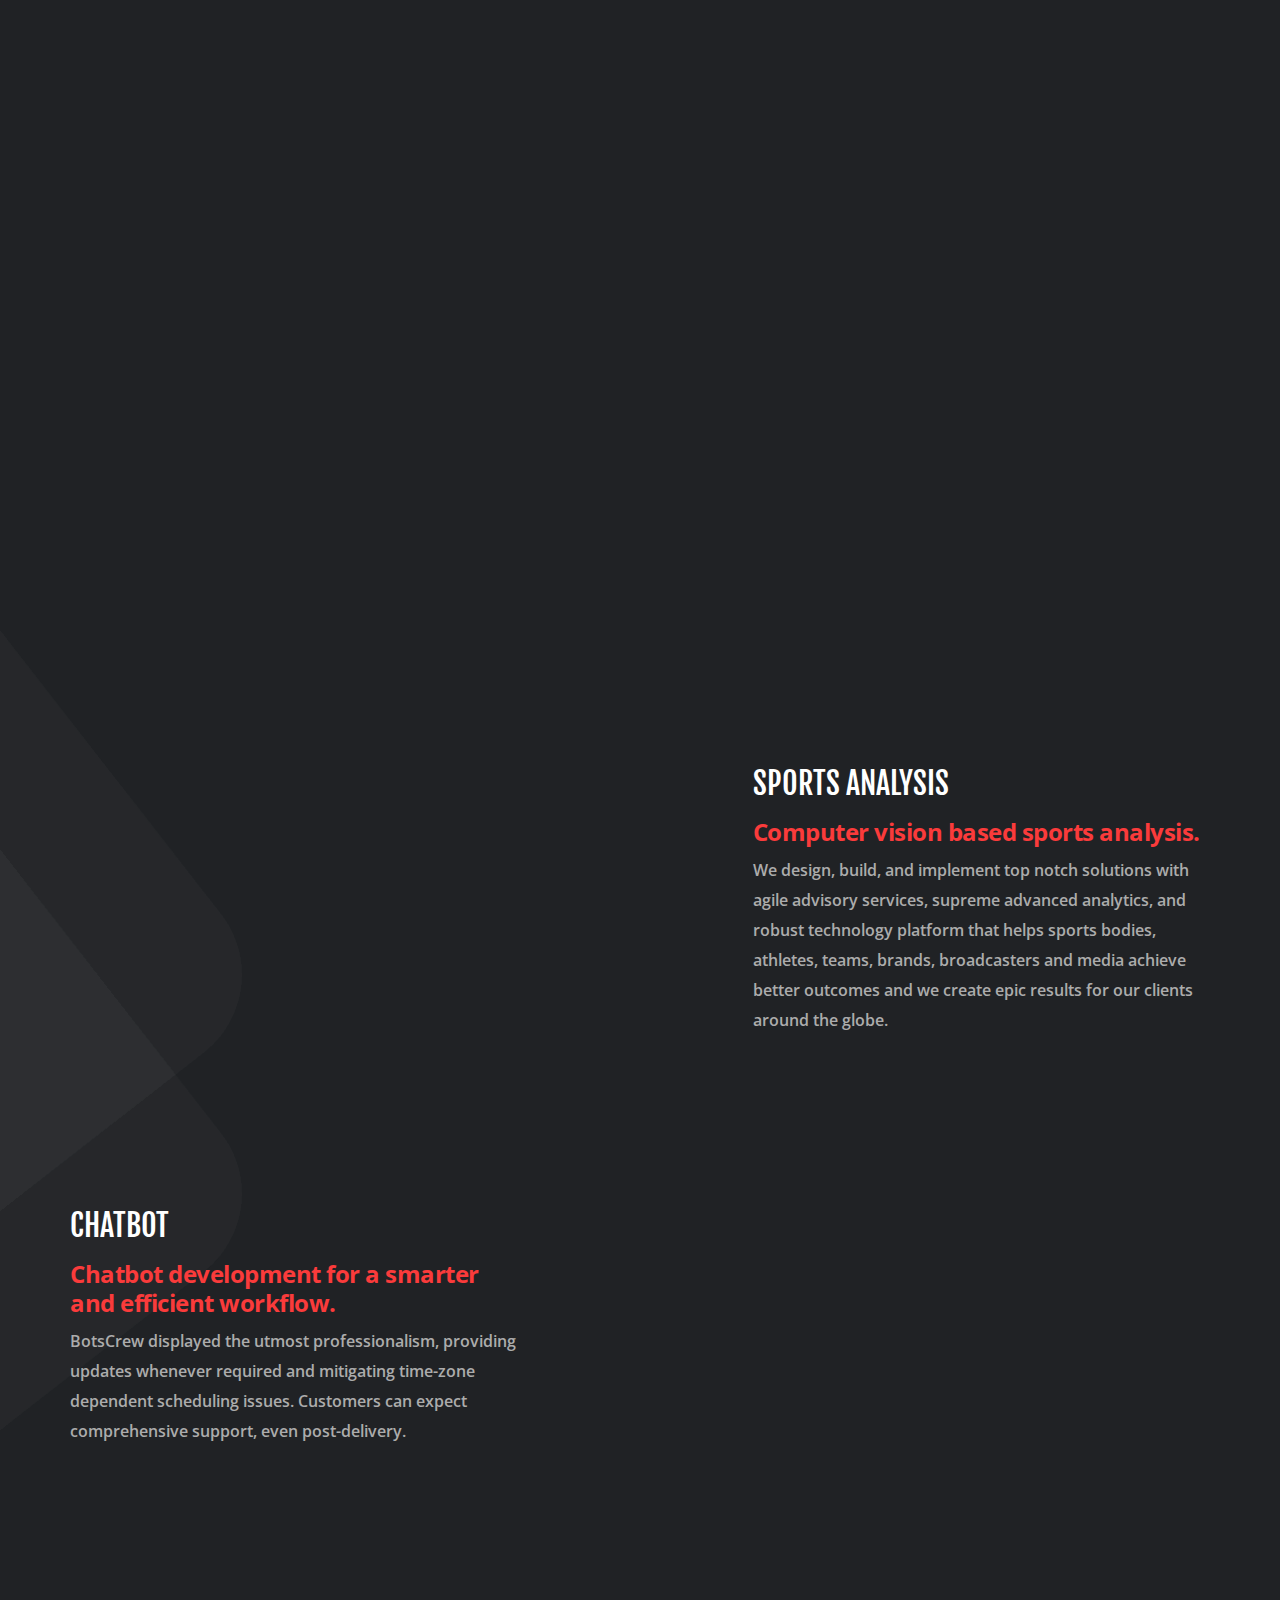
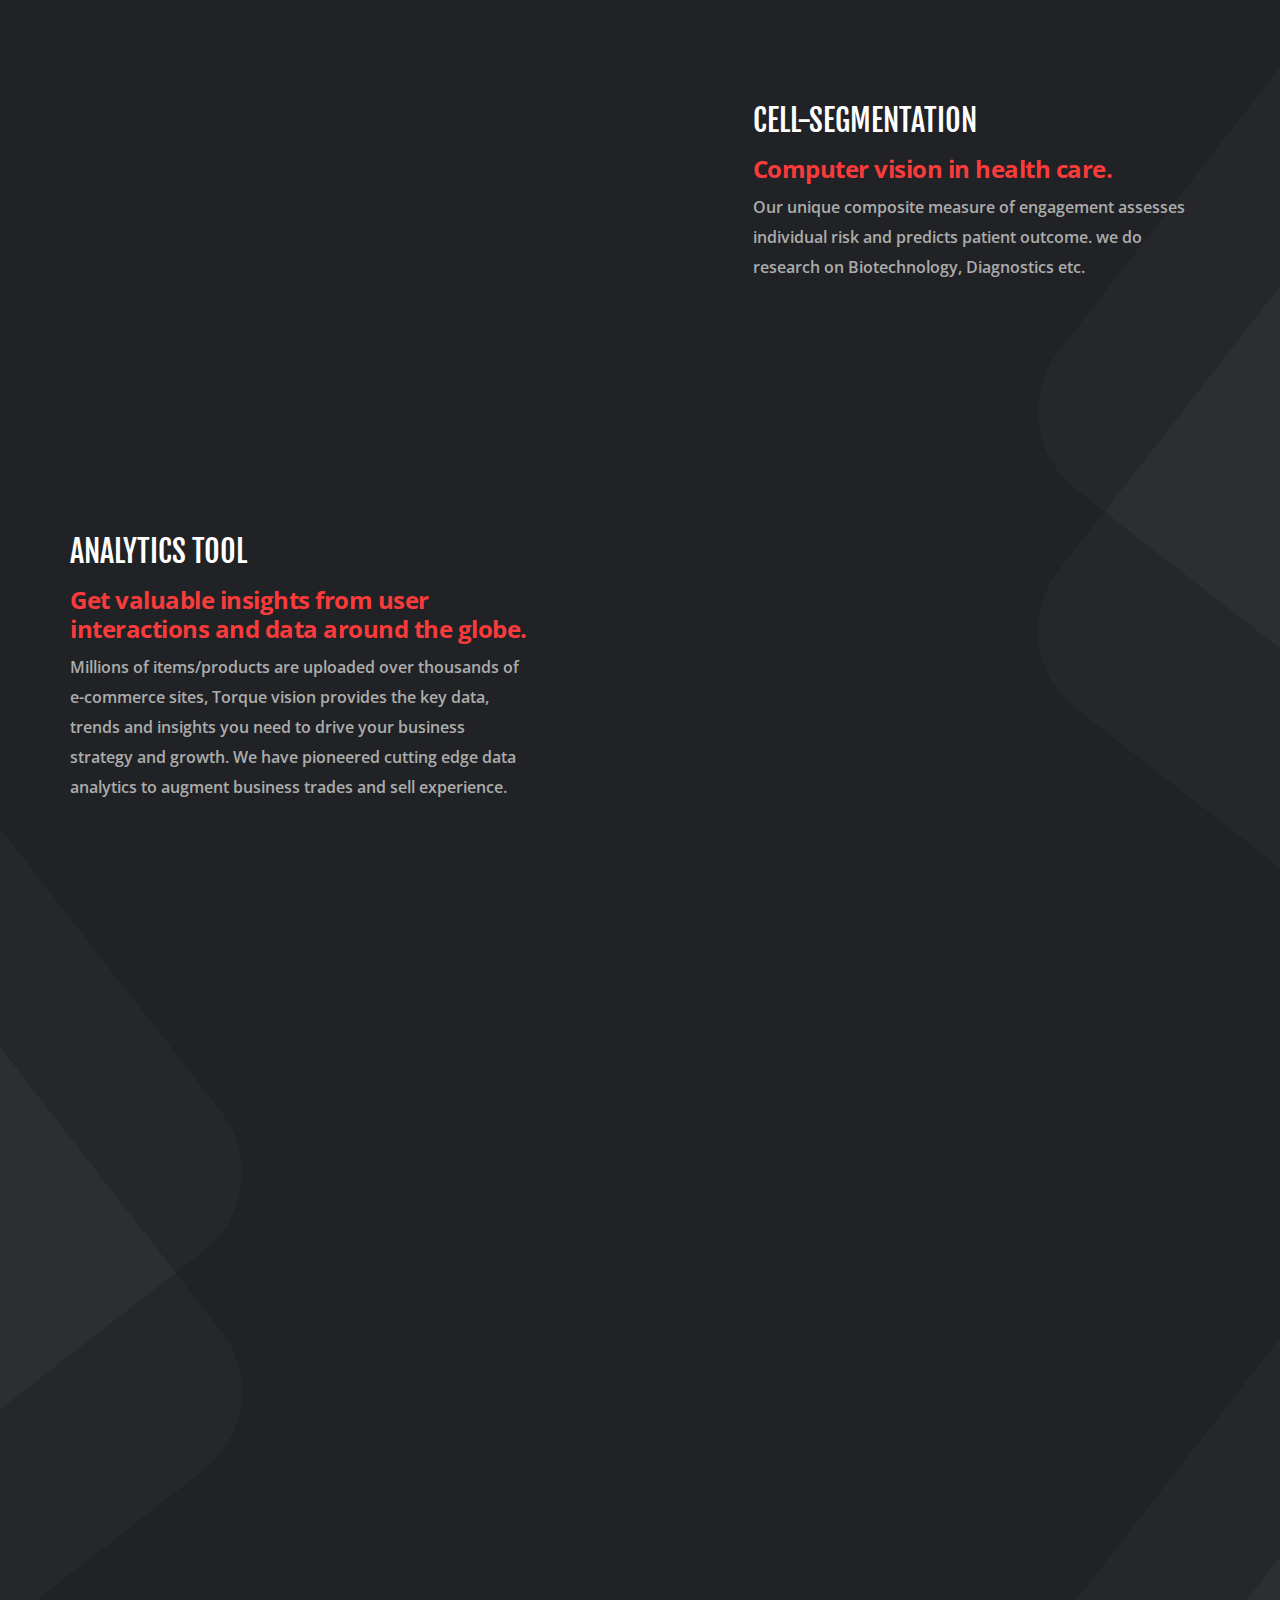
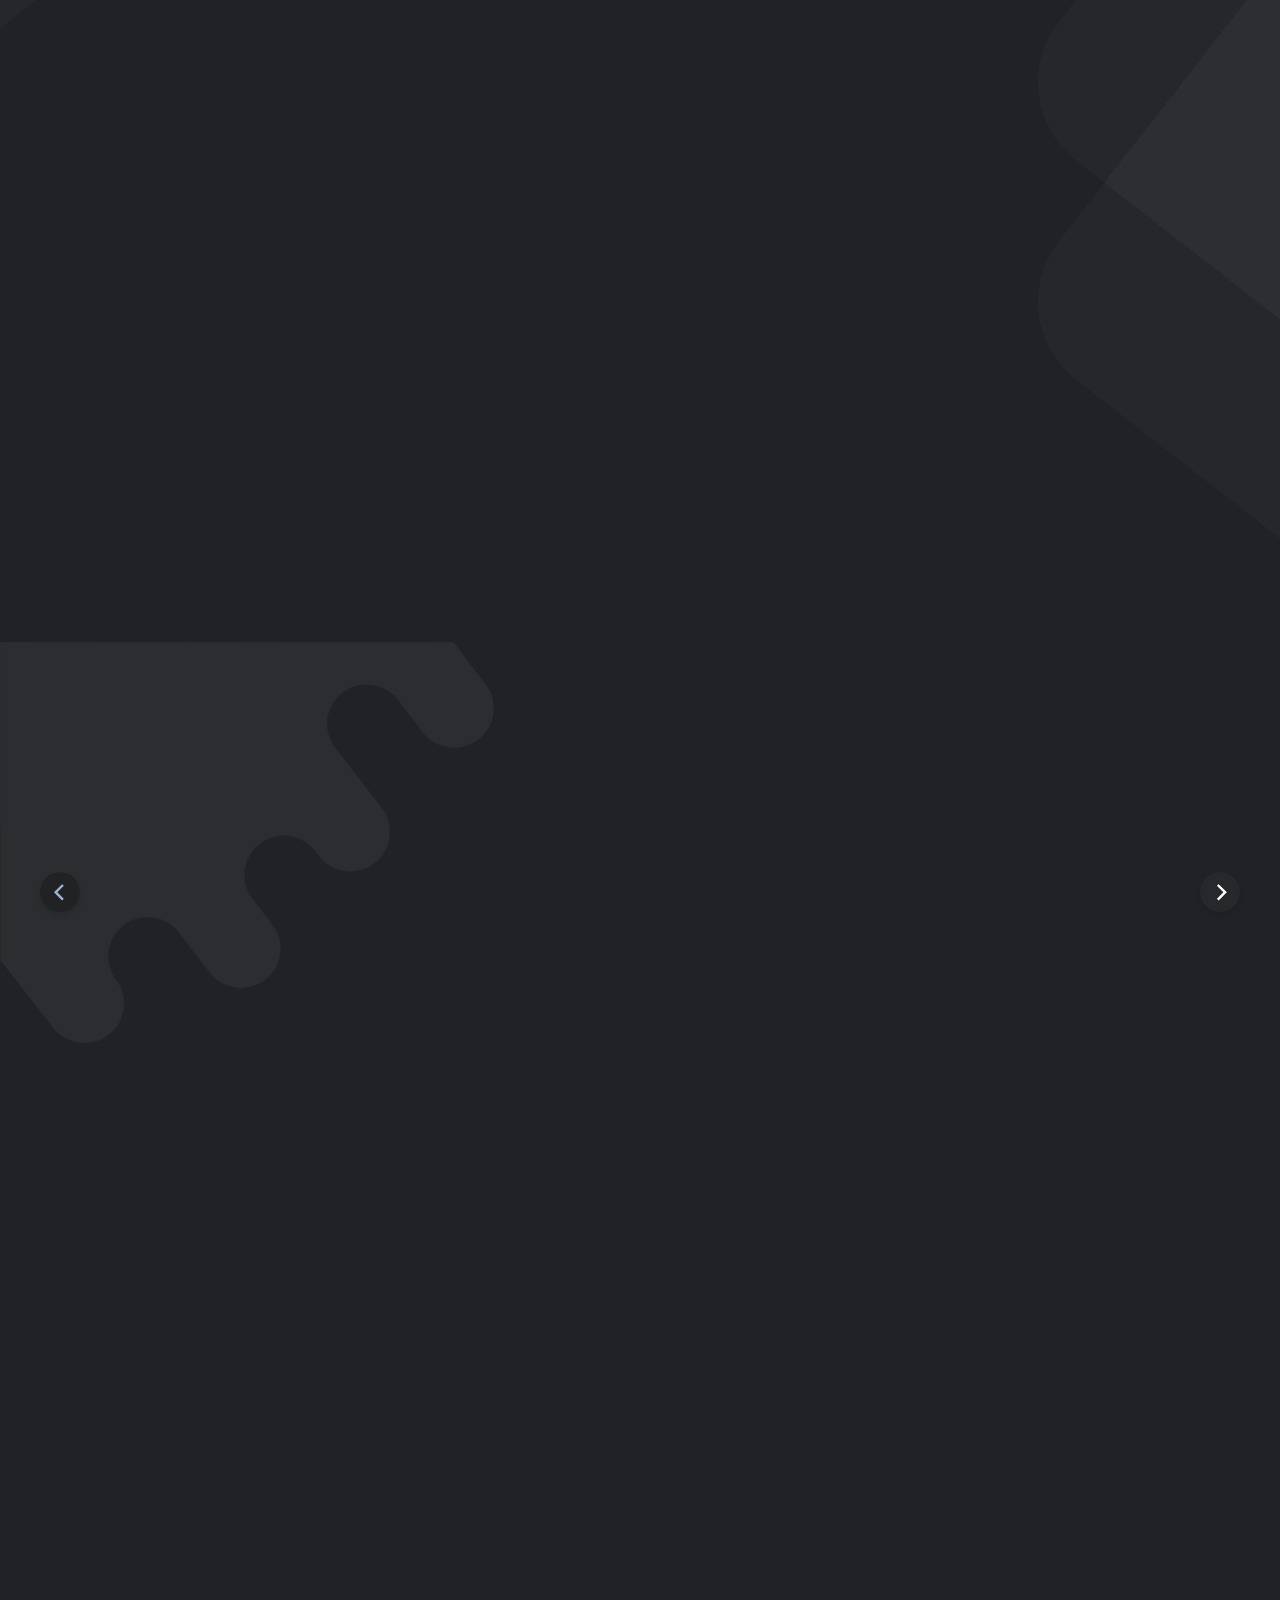
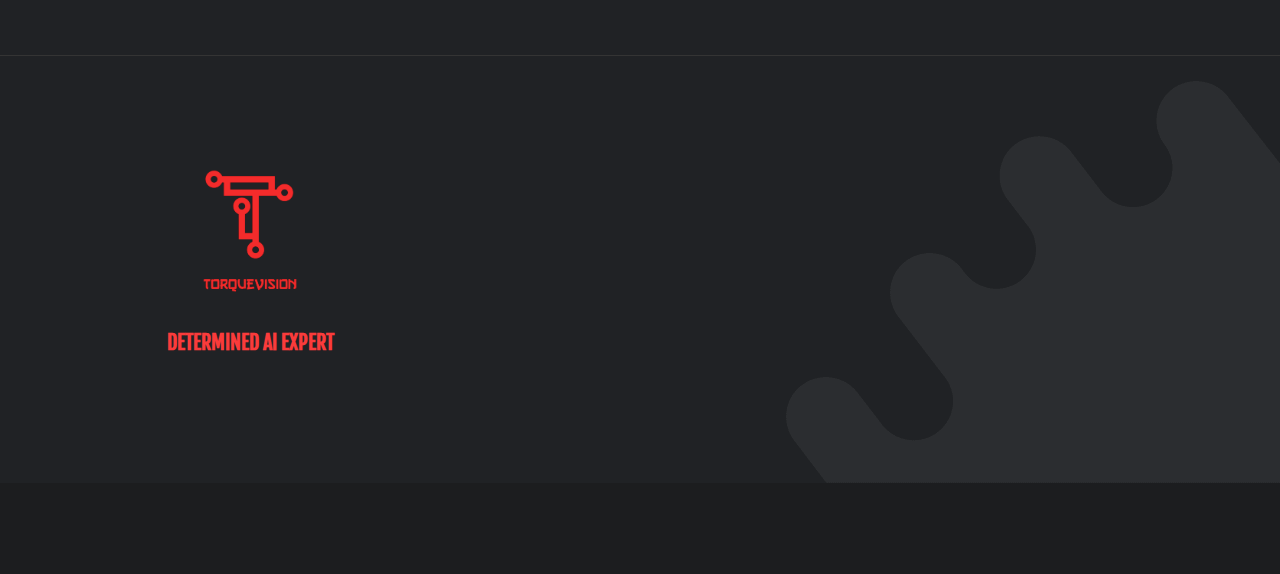
==== commit 2ef9a164: "rthtyj" ====
--- a/index.min.html
+++ b/index.min.html
@@ -4,7 +4,7 @@
               data-animation="fadeInUp"
               data-animation-delay="0.3s"
               >Download App <i class="ion-ios-arrow-thin-right"></i
-            ></a> --></div><div class="col-lg-7 col-md-12 col-sm-12"><div class="work_box animation" data-animation="fadeInUp" data-animation-delay="0.4s"><div class="box_inner"><img src="./assets/images/icons/bar-chart.svg" alt="" class="why-img"><h4>Real Time Analytics</h4><p>The times of waiting for your statistics are over. Real Time Analytics converts the results of several important events into coherent information within a second. You will be able to access received data the moment it happen.</p></div></div><div class="work_box animation" data-animation="fadeInUp" data-animation-delay="0.5s"><div class="box_inner"><img src="./assets/images/icons/robot.svg" alt="" class="why-img"><h4>More data means better output.</h4><p>Artificial Intelligence makes it possible. It can understand natural languages and interact with us by reading, writing, listening and speaking. By progressing the data from these interactions, it continuously learns and improves itself.</p></div></div><div class="work_box animation" data-animation="fadeInUp" data-animation-delay="0.6s"><div class="box_inner"><img src="./assets/images/icons/optimization.svg" alt="" class="why-img"><h4>Computer Vision</h4><p>Let the computer work for you. Every new image is added to the data pool and contributes to the autonomous learning process.</p></div></div></div></div></div></section><!-- END SECTION ABOUT US --><!--START DOMAINS SECTION--><section id="domains"><div class="container"><div class="row text-center"><div class="col-md-12"><div class="title_light"><h2 class="animation" data-animation="fadeInUp" data-animation-delay="0.1s">Expertise Areas</h2><p class="animation" data-animation="fadeInUp" data-animation-delay="0.3s">Fields we have mastered to use them for your benefit.</p></div></div></div><div class="row align-items-center text_md_center mt-3"><div class="col-lg-6 col-sm-6"><div class="domain-box-big animation" data-animation="fadeInUp" data-animation-delay="0.6s"><img class="card-bg" src="./assets/images/icons/machine-learning.svg" alt=""><p>Machine Learning</p><img src="assets/images/icons/machine-learning.svg" alt=""></div></div><div class="col-lg-6 col-sm-6"><div class="domain-box-big animation" data-animation="fadeInUp" data-animation-delay="0.8s"><img class="card-bg" src="./assets/images/icons/vision.svg" alt=""><p>Computer Vision</p><img src="assets/images/icons/vision.svg" alt=""></div></div><div class="col-lg-6 col-sm-6"><div class="domain-box-big animation" data-animation="fadeInUp" data-animation-delay="0.6s"><img class="card-bg" src="./assets/images/icons/data.svg" alt=""><p>Data Science</p><img src="assets/images/icons/data.svg" alt=""></div></div><div class="col-lg-6 col-sm-6"><div class="domain-box-big animation" data-animation="fadeInUp" data-animation-delay="0.8s"><img class="card-bg" src="./assets/images/icons/deep-learning.svg" alt=""><p>Deep Learning</p><img src="assets/images/icons/deep-learning.svg" alt=""></div></div></div><div class="divider large_divider"></div></div><div class="container sub-domains"><div class="row text-center"><div class="col-md-12"><div class="title_light"><h2 class="animation" data-animation="fadeInUp" data-animation-delay="0.1s">problem domains that we focus on</h2><p class="animation" data-animation="fadeInUp" data-animation-delay="0.3s"><!-- We have experience in applying cutting edge research techniques to real world data and building solutions that work for you. --> We have experiences in giving solutions for pratical world problems using machine learning and using real world data.</p></div></div></div><div class="row align-items-center text_md_center mt-3"><div class="col-lg-2 col-sm-4 col-6"><div class="domain-box-small animation" data-animation="fadeInUp" data-animation-delay="0.6s"><img src="assets/images/icons/picture.svg" alt=""><p>Image Classification</p></div></div><div class="col-lg-2 col-sm-4 col-6"><div class="domain-box-small animation" data-animation="fadeInUp" data-animation-delay="0.6s"><img src="assets/images/icons/microphone.svg" alt=""><p>Audio based classification</p></div></div><div class="col-lg-2 col-sm-4 col-6"><div class="domain-box-small animation" data-animation="fadeInUp" data-animation-delay="0.8s"><img src="assets/images/icons/chart.svg" alt=""><p>Time Series Modeling</p></div></div><div class="col-lg-2 col-sm-4 col-6"><div class="domain-box-small animation" data-animation="fadeInUp" data-animation-delay="0.8s"><img src="assets/images/icons/chat.svg" alt=""><p>Question/Answer Bot</p></div></div><div class="col-lg-2 col-sm-4 col-6"><div class="domain-box-small animation" data-animation="fadeInUp" data-animation-delay="0.8s"><img src="assets/images/icons/detection.svg" alt=""><p>Text Classification</p></div></div><div class="col-lg-2 col-sm-4 col-6"><div class="domain-box-small animation" data-animation="fadeInUp" data-animation-delay="0.8s"><img src="assets/images/icons/recommended-star.svg" alt=""><p>Recommendation System</p></div></div></div><div class="row align-items-center text_md_center mt-3"><div class="col-lg-2 col-sm-4 col-6"><div class="domain-box-small animation" data-animation="fadeInUp" data-animation-delay="0.6s"><img src="assets/images/icons/jogging.svg" alt=""><p>Object Tracking</p></div></div><div class="col-lg-2 col-sm-4 col-6"><div class="domain-box-small animation" data-animation="fadeInUp" data-animation-delay="0.6s"><img src="assets/images/icons/anamoly.png" alt=""><p>Anomaly Detection</p></div></div><div class="col-lg-2 col-sm-4 col-6"><div class="domain-box-small animation" data-animation="fadeInUp" data-animation-delay="0.8s"><img src="assets/images/icons/pose.png" alt=""><p>Pose Detection</p></div></div><div class="col-lg-2 col-sm-4 col-6"><div class="domain-box-small animation" data-animation="fadeInUp" data-animation-delay="0.8s"><img src="assets/images/icons/icon.svg" alt=""><p>Semantic Segmentation</p></div></div><div class="col-lg-2 col-sm-4 col-6"><div class="domain-box-small animation" data-animation="fadeInUp" data-animation-delay="0.8s"><img src="assets/images/icons/search.svg" alt=""><p>Object Detection</p></div></div><div class="col-lg-2 col-sm-4 col-6"><div class="domain-box-small animation" data-animation="fadeInUp" data-animation-delay="0.8s"><img src="assets/images/icons/ar.png" alt=""><p>Augmented Reality</p></div></div></div></div></section><!--End DOMAINS SECTION--><!-- START SECTION WORKS --><section id="work" class="section_token" data-parallax="scroll" data-image-src="assets/images/bg-work.png"><div class="container"><div class="row text-center"><div class="col-md-12"><div class="title_light"><h2 class="animation" data-animation="fadeInUp" data-animation-delay="0.1s">our work</h2><p class="animation" data-animation="fadeInUp" data-animation-delay="0.3s">See our best works.</p></div></div></div><div class="row align-items-center res_md_mt_20"><div class="col-md-7 order-first"><div class="text-center animation" data-animation="fadeInLeft" data-animation-delay="0.2s"><div class="video"><video width="100%" muted loop><source src="assets/videos/Final-Sports-720.m4v" type="video/mp4">Your browser does not support the video tag.</video></div></div></div><div class="col-md-5"><div class="work-desc"><h2>sports analysis</h2><h4>Computer vision based sports analysis.</h4><p>We design, build, and implement top notch solutions with agile advisory services, supreme advanced analytics, and robust technology platform that helps sports bodies, athletes, teams, brands, broadcasters and media achieve better outcomes and we create epic results for our clients around the globe.</p></div></div></div><div class="divider large_divider"></div><div class="row align-items-center res_md_mt_20"><div class="col-md-5 order-md-first"><div class="work-desc"><h2>Chatbot</h2><h4>Chatbot development for a smarter and efficient workflow.</h4><p>BotsCrew displayed the utmost professionalism, providing updates whenever required and mitigating time-zone dependent scheduling issues. Customers can expect comprehensive support, even post-delivery.</p></div></div><div class="col-md-7 order-first"><div class="text-center animation" data-animation="fadeInLeft" data-animation-delay="0.2s"><div class="video"><video width="100%" muted loop><source src="assets/videos/chatbot-720.mp4" type="video/mp4">Your browser does not support the video tag.</video></div></div></div></div><div class="divider large_divider"></div><div class="row align-items-center res_md_mt_20"><div class="col-md-7 order-first"><div class="text-center animation" data-animation="fadeInLeft" data-animation-delay="0.2s"><div class="video"><video width="100%" muted loop><source src="assets/videos/Cell-Segmentation-720.webm" type="video/mp4">Your browser does not support the video tag.</video></div></div></div><div class="col-md-5"><div class="work-desc"><h2>cell-segmentation</h2><h4>Computer vision in health care.</h4><p>Our unique composite measure of engagement assesses individual risk and predicts patient outcome. we do research on Biotechnology, Diagnostics etc.</p></div></div></div><div class="divider large_divider"></div><div class="row align-items-center res_md_mt_20"><div class="col-md-5 order-md-first"><div class="work-desc"><h2>Analytics tool</h2><h4>Get valuable insights from user interactions and data around the globe.</h4><p>Millions of items/products are uploaded over thousands of e-commerce sites, Torque vision provides the key data, trends and insights you need to drive your business strategy and growth. We have pioneered cutting edge data analytics to augment business trades and sell experience.</p></div></div><div class="col-md-7 order-first"><div class="text-center animation" data-animation="fadeInLeft" data-animation-delay="0.2s"><div class="video"><video width="100%" muted loop><source src="assets/videos/Final-Analytics-720.m4v" type="video/mp4">Your browser does not support the video tag.</video></div></div></div></div></div><div class="shape shap5"></div><div class="shape shap6"></div></section><!-- END SECTION WORKS --><!-- START SECTION TEAM --><section id="team" class="team_wrap" data-parallax="scroll" data-image-src="assets/images/bg-work.png"><div class="container"><div class="row text-center"><div class="col-lg-8 col-md-12 offset-lg-2"><div class="title_light"><span class="animation" data-animation="fadeInUp" data-animation-delay="0.1s">Our Core Team</span><h2 class="animation" data-animation="fadeInUp" data-animation-delay="0.2s">Our Team</h2><p class="animation" data-animation="fadeInUp" data-animation-delay="0.3s">We are proud of our great team.</p></div></div></div><div class="row small_space justify-content-center"><div class="col-lg-4 col-md-6 col-sm-6 res_md_mb_30"><div class="team_box animation" data-animation="fadeInUp" data-animation-delay="0.05s"><div class="team_img text-center"><img src="assets/images/team1.jpg" alt="team1"><div class="social_team list_none"><ul><li><a href="#"><i class="ion-social-facebook"></i></a></li><li><a href="#"><i class="ion-social-twitter"></i></a></li><li><a href="#"><i class="ion-social-instagram-outline"></i></a></li><li><a href="#"><i class="ion-social-googleplus"></i></a></li></ul></div></div><div class="team_info text-center"><h4><a href="#team1" class="content-popup">Aashutosh Soni</a></h4><p>Founder</p></div><!-- <div id="team1" class="team_pop mfp-hide">
+            ></a> --></div><div class="col-lg-7 col-md-12 col-sm-12"><div class="work_box animation" data-animation="fadeInUp" data-animation-delay="0.4s"><div class="box_inner"><img src="./assets/images/icons/bar-chart.svg" alt="" class="why-img"><h4>Real Time Analytics</h4><p>The times of waiting for your statistics are over. Real Time Analytics converts the results of several important events into coherent information within a second. You will be able to access received data the moment it happen.</p></div></div><div class="work_box animation" data-animation="fadeInUp" data-animation-delay="0.5s"><div class="box_inner"><img src="./assets/images/icons/robot.svg" alt="" class="why-img"><h4>More data means better output.</h4><p>Artificial Intelligence makes it possible. It can understand natural languages and interact with us by reading, writing, listening and speaking. By progressing the data from these interactions, it continuously learns and improves itself.</p></div></div><div class="work_box animation" data-animation="fadeInUp" data-animation-delay="0.6s"><div class="box_inner"><img src="./assets/images/icons/optimization.svg" alt="" class="why-img"><h4>Computer Vision</h4><p>Let the computer work for you. Every new image is added to the data pool and contributes to the autonomous learning process.</p></div></div></div></div></div></section><!-- END SECTION ABOUT US --><!--START DOMAINS SECTION--><section id="domains"><div class="container"><div class="row text-center"><div class="col-md-12"><div class="title_light"><h2 class="animation" data-animation="fadeInUp" data-animation-delay="0.1s">Expertise Areas</h2><p class="animation" data-animation="fadeInUp" data-animation-delay="0.3s">Fields we have mastered to use them for your benefit.</p></div></div></div><div class="row align-items-center text_md_center mt-3"><div class="col-lg-6 col-sm-6"><div class="domain-box-big animation" data-animation="fadeInUp" data-animation-delay="0.6s"><img class="card-bg" src="./assets/images/icons/machine-learning.svg" alt=""><p>Machine Learning</p><img src="assets/images/icons/machine-learning.svg" alt=""></div></div><div class="col-lg-6 col-sm-6"><div class="domain-box-big animation" data-animation="fadeInUp" data-animation-delay="0.8s"><img class="card-bg" src="./assets/images/icons/vision.svg" alt=""><p>Computer Vision</p><img src="assets/images/icons/vision.svg" alt=""></div></div><div class="col-lg-6 col-sm-6"><div class="domain-box-big animation" data-animation="fadeInUp" data-animation-delay="0.6s"><img class="card-bg" src="./assets/images/icons/data.svg" alt=""><p>Data Science</p><img src="assets/images/icons/data.svg" alt=""></div></div><div class="col-lg-6 col-sm-6"><div class="domain-box-big animation" data-animation="fadeInUp" data-animation-delay="0.8s"><img class="card-bg" src="./assets/images/icons/deep-learning.svg" alt=""><p>Deep Learning</p><img src="assets/images/icons/deep-learning.svg" alt=""></div></div></div><div class="divider large_divider"></div></div><div class="container sub-domains"><div class="row text-center"><div class="col-md-12"><div class="title_light"><h2 class="animation" data-animation="fadeInUp" data-animation-delay="0.1s">problem domains that we focus on</h2><p class="animation" data-animation="fadeInUp" data-animation-delay="0.3s"><!-- We have experience in applying cutting edge research techniques to real world data and building solutions that work for you. --> We have experiences in giving solutions for pratical world problems using machine learning and using real world data.</p></div></div></div><div class="row align-items-center text_md_center mt-3"><div class="col-lg-2 col-sm-4 col-6"><div class="domain-box-small animation" data-animation="fadeInUp" data-animation-delay="0.6s"><img src="assets/images/icons/picture.svg" alt=""><p>Image Classification</p></div></div><div class="col-lg-2 col-sm-4 col-6"><div class="domain-box-small animation" data-animation="fadeInUp" data-animation-delay="0.6s"><img src="assets/images/icons/microphone.svg" alt=""><p>Audio based classification</p></div></div><div class="col-lg-2 col-sm-4 col-6"><div class="domain-box-small animation" data-animation="fadeInUp" data-animation-delay="0.8s"><img src="assets/images/icons/chart.svg" alt=""><p>Time Series Modeling</p></div></div><div class="col-lg-2 col-sm-4 col-6"><div class="domain-box-small animation" data-animation="fadeInUp" data-animation-delay="0.8s"><img src="assets/images/icons/chat.svg" alt=""><p>Question/Answer Bot</p></div></div><div class="col-lg-2 col-sm-4 col-6"><div class="domain-box-small animation" data-animation="fadeInUp" data-animation-delay="0.8s"><img src="assets/images/icons/detection.svg" alt=""><p>Text Classification</p></div></div><div class="col-lg-2 col-sm-4 col-6"><div class="domain-box-small animation" data-animation="fadeInUp" data-animation-delay="0.8s"><img src="assets/images/icons/recommended-star.svg" alt=""><p>Recommendation System</p></div></div></div><div class="row align-items-center text_md_center mt-3"><div class="col-lg-2 col-sm-4 col-6"><div class="domain-box-small animation" data-animation="fadeInUp" data-animation-delay="0.6s"><img src="assets/images/icons/jogging.svg" alt=""><p>Object Tracking</p></div></div><div class="col-lg-2 col-sm-4 col-6"><div class="domain-box-small animation" data-animation="fadeInUp" data-animation-delay="0.6s"><img src="assets/images/icons/anamoly.png" alt=""><p>Anomaly Detection</p></div></div><div class="col-lg-2 col-sm-4 col-6"><div class="domain-box-small animation" data-animation="fadeInUp" data-animation-delay="0.8s"><img src="assets/images/icons/pose.png" alt=""><p>Pose Detection</p></div></div><div class="col-lg-2 col-sm-4 col-6"><div class="domain-box-small animation" data-animation="fadeInUp" data-animation-delay="0.8s"><img src="assets/images/icons/icon.svg" alt=""><p>Semantic Segmentation</p></div></div><div class="col-lg-2 col-sm-4 col-6"><div class="domain-box-small animation" data-animation="fadeInUp" data-animation-delay="0.8s"><img src="assets/images/icons/search.svg" alt=""><p>Object Detection</p></div></div><div class="col-lg-2 col-sm-4 col-6"><div class="domain-box-small animation" data-animation="fadeInUp" data-animation-delay="0.8s"><img src="assets/images/icons/ar.png" alt=""><p>Augmented Reality</p></div></div></div></div></section><!--End DOMAINS SECTION--><!-- START SECTION WORKS --><section id="work" class="section_token" data-parallax="scroll" data-image-src="assets/images/bg-work.png"><div class="container"><div class="row text-center"><div class="col-md-12"><div class="title_light"><h2 class="animation" data-animation="fadeInUp" data-animation-delay="0.1s">our work</h2><p class="animation" data-animation="fadeInUp" data-animation-delay="0.3s">See our best works.</p></div></div></div><div class="row align-items-center res_md_mt_20"><div class="col-md-7 order-first"><div class="text-center animation" data-animation="fadeInLeft" data-animation-delay="0.2s"><div class="video"><video width="100%" muted loop><source src="assets/videos/Final-sports-720.m4v" type="video/mp4">Your browser does not support the video tag.</video></div></div></div><div class="col-md-5"><div class="work-desc"><h2>sports analysis</h2><h4>Computer vision based sports analysis.</h4><p>We design, build, and implement top notch solutions with agile advisory services, supreme advanced analytics, and robust technology platform that helps sports bodies, athletes, teams, brands, broadcasters and media achieve better outcomes and we create epic results for our clients around the globe.</p></div></div></div><div class="divider large_divider"></div><div class="row align-items-center res_md_mt_20"><div class="col-md-5 order-md-first"><div class="work-desc"><h2>Chatbot</h2><h4>Chatbot development for a smarter and efficient workflow.</h4><p>BotsCrew displayed the utmost professionalism, providing updates whenever required and mitigating time-zone dependent scheduling issues. Customers can expect comprehensive support, even post-delivery.</p></div></div><div class="col-md-7 order-first"><div class="text-center animation" data-animation="fadeInLeft" data-animation-delay="0.2s"><div class="video"><video width="100%" muted loop><source src="assets/videos/chatbot-720.mp4" type="video/mp4">Your browser does not support the video tag.</video></div></div></div></div><div class="divider large_divider"></div><div class="row align-items-center res_md_mt_20"><div class="col-md-7 order-first"><div class="text-center animation" data-animation="fadeInLeft" data-animation-delay="0.2s"><div class="video"><video width="100%" muted loop><source src="assets/videos/Cell-Segmentation-720.webm" type="video/mp4">Your browser does not support the video tag.</video></div></div></div><div class="col-md-5"><div class="work-desc"><h2>cell-segmentation</h2><h4>Computer vision in health care.</h4><p>Our unique composite measure of engagement assesses individual risk and predicts patient outcome. we do research on Biotechnology, Diagnostics etc.</p></div></div></div><div class="divider large_divider"></div><div class="row align-items-center res_md_mt_20"><div class="col-md-5 order-md-first"><div class="work-desc"><h2>Analytics tool</h2><h4>Get valuable insights from user interactions and data around the globe.</h4><p>Millions of items/products are uploaded over thousands of e-commerce sites, Torque vision provides the key data, trends and insights you need to drive your business strategy and growth. We have pioneered cutting edge data analytics to augment business trades and sell experience.</p></div></div><div class="col-md-7 order-first"><div class="text-center animation" data-animation="fadeInLeft" data-animation-delay="0.2s"><div class="video"><video width="100%" muted loop><source src="assets/videos/Final-analytics-720.m4v" type="video/mp4">Your browser does not support the video tag.</video></div></div></div></div></div><div class="shape shap5"></div><div class="shape shap6"></div></section><!-- END SECTION WORKS --><!-- START SECTION TEAM --><section id="team" class="team_wrap" data-parallax="scroll" data-image-src="assets/images/bg-work.png"><div class="container"><div class="row text-center"><div class="col-lg-8 col-md-12 offset-lg-2"><div class="title_light"><span class="animation" data-animation="fadeInUp" data-animation-delay="0.1s">Our Core Team</span><h2 class="animation" data-animation="fadeInUp" data-animation-delay="0.2s">Our Team</h2><p class="animation" data-animation="fadeInUp" data-animation-delay="0.3s">We are proud of our great team.</p></div></div></div><div class="row small_space justify-content-center"><div class="col-lg-4 col-md-6 col-sm-6 res_md_mb_30"><div class="team_box animation" data-animation="fadeInUp" data-animation-delay="0.05s"><div class="team_img text-center"><img src="assets/images/team1.jpg" alt="team1"><div class="social_team list_none"><ul><li><a href="#"><i class="ion-social-facebook"></i></a></li><li><a href="#"><i class="ion-social-twitter"></i></a></li><li><a href="#"><i class="ion-social-instagram-outline"></i></a></li><li><a href="#"><i class="ion-social-googleplus"></i></a></li></ul></div></div><div class="team_info text-center"><h4><a href="#team1" class="content-popup">Aashutosh Soni</a></h4><p>Founder</p></div><!-- <div id="team1" class="team_pop mfp-hide">
                 <div class="row m-0">
                   <div class="col-md-6">
                     <img
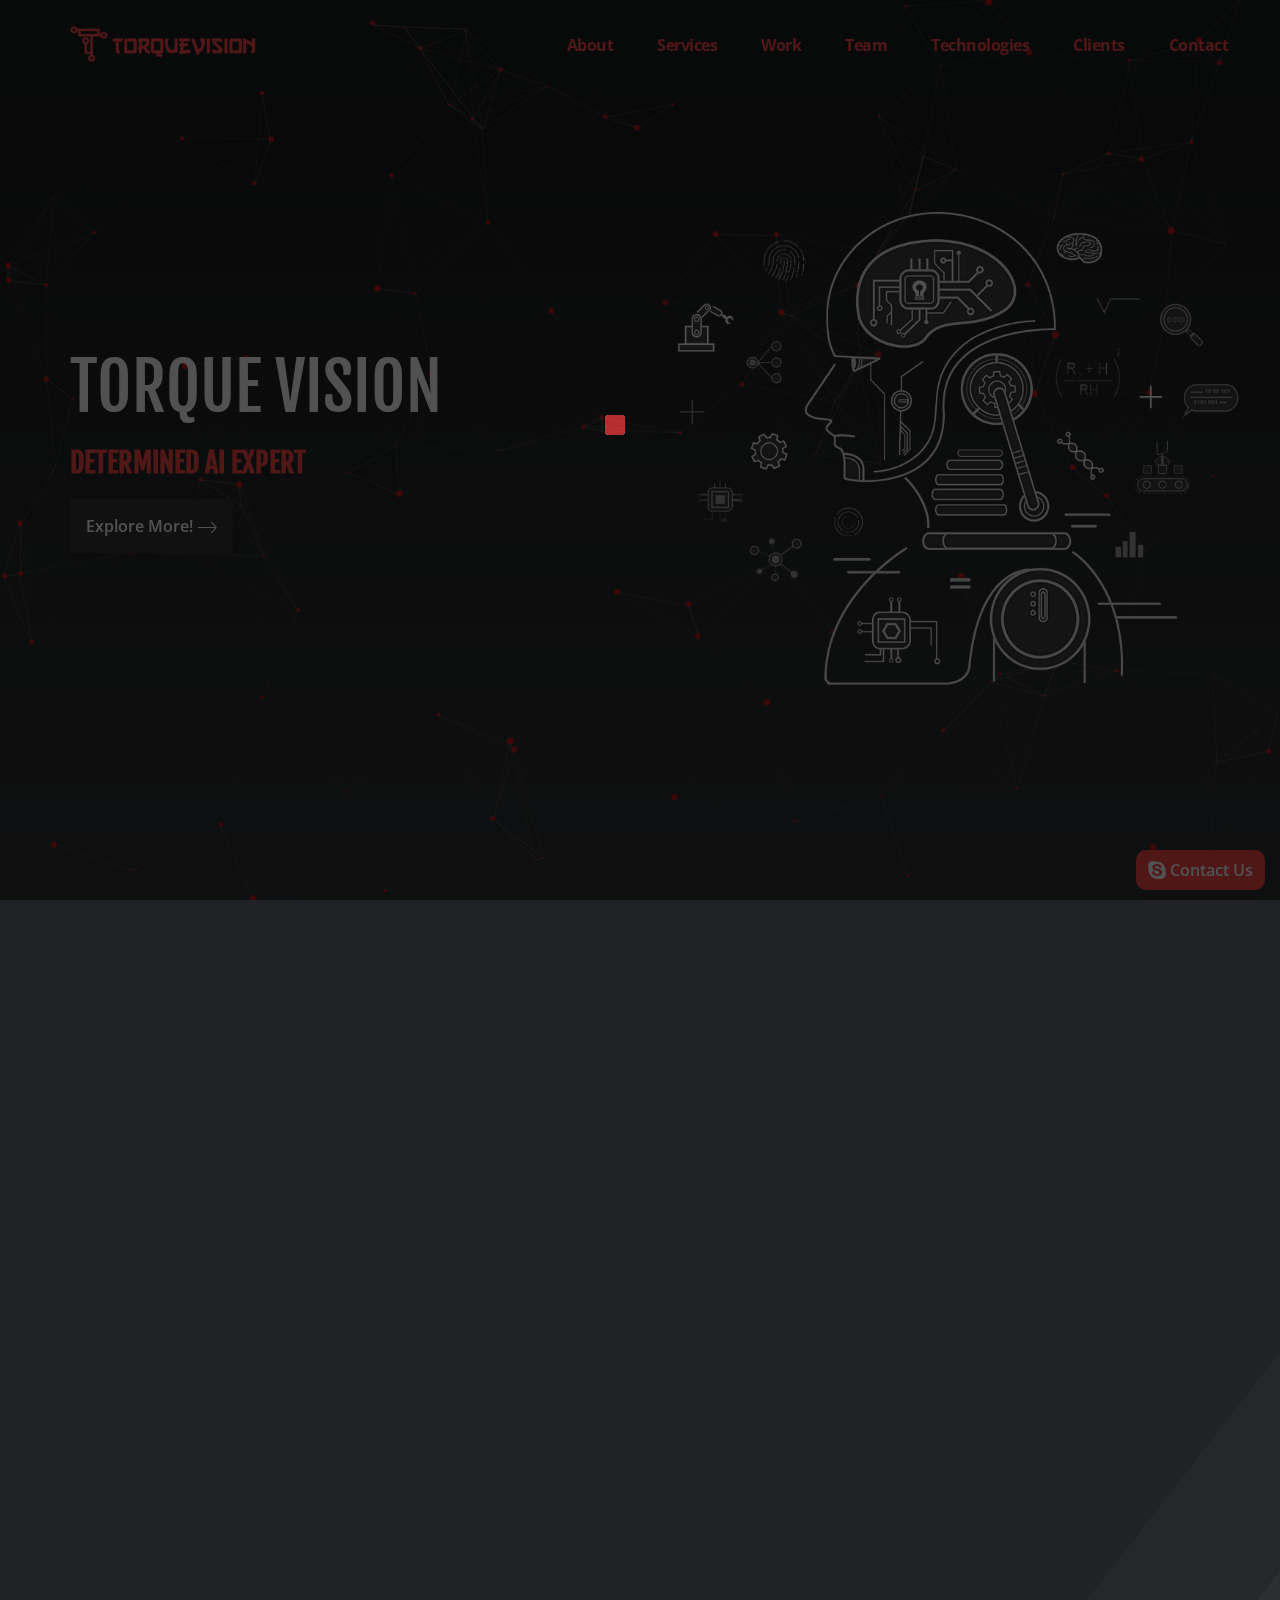
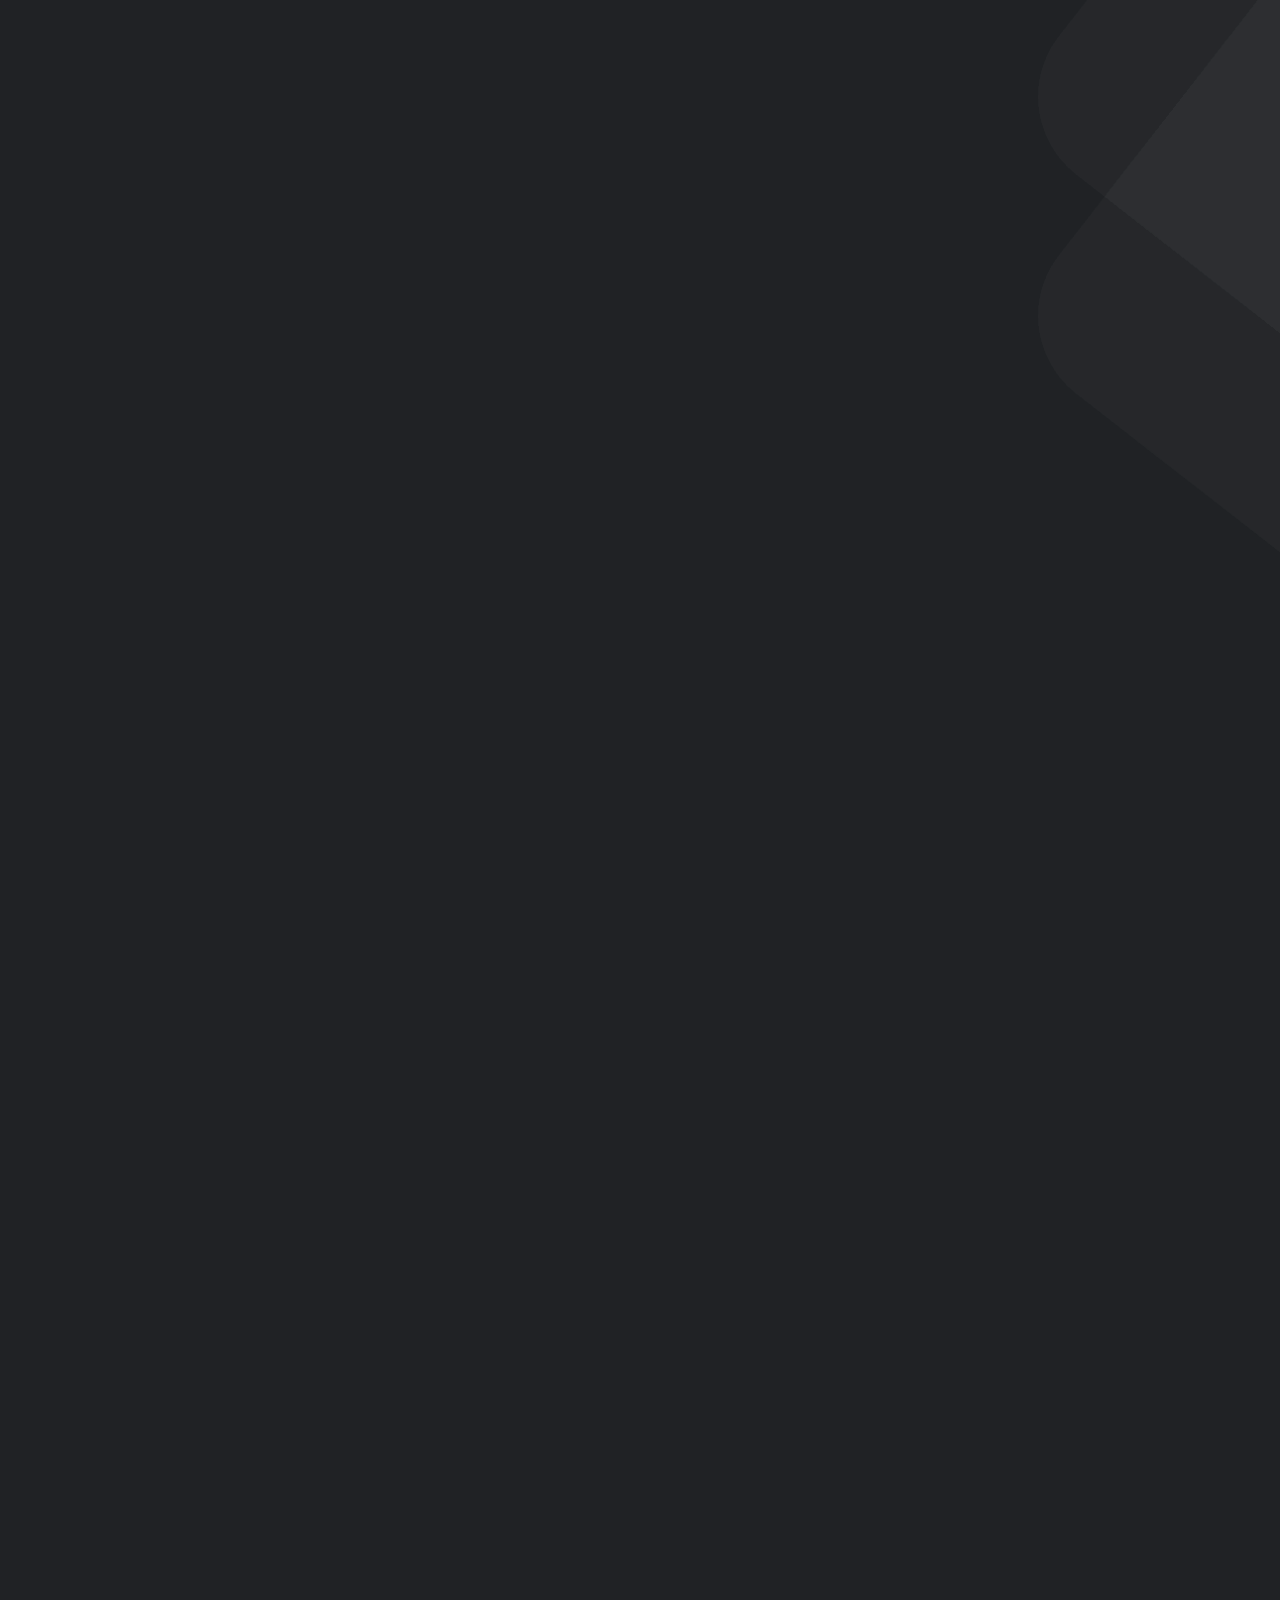
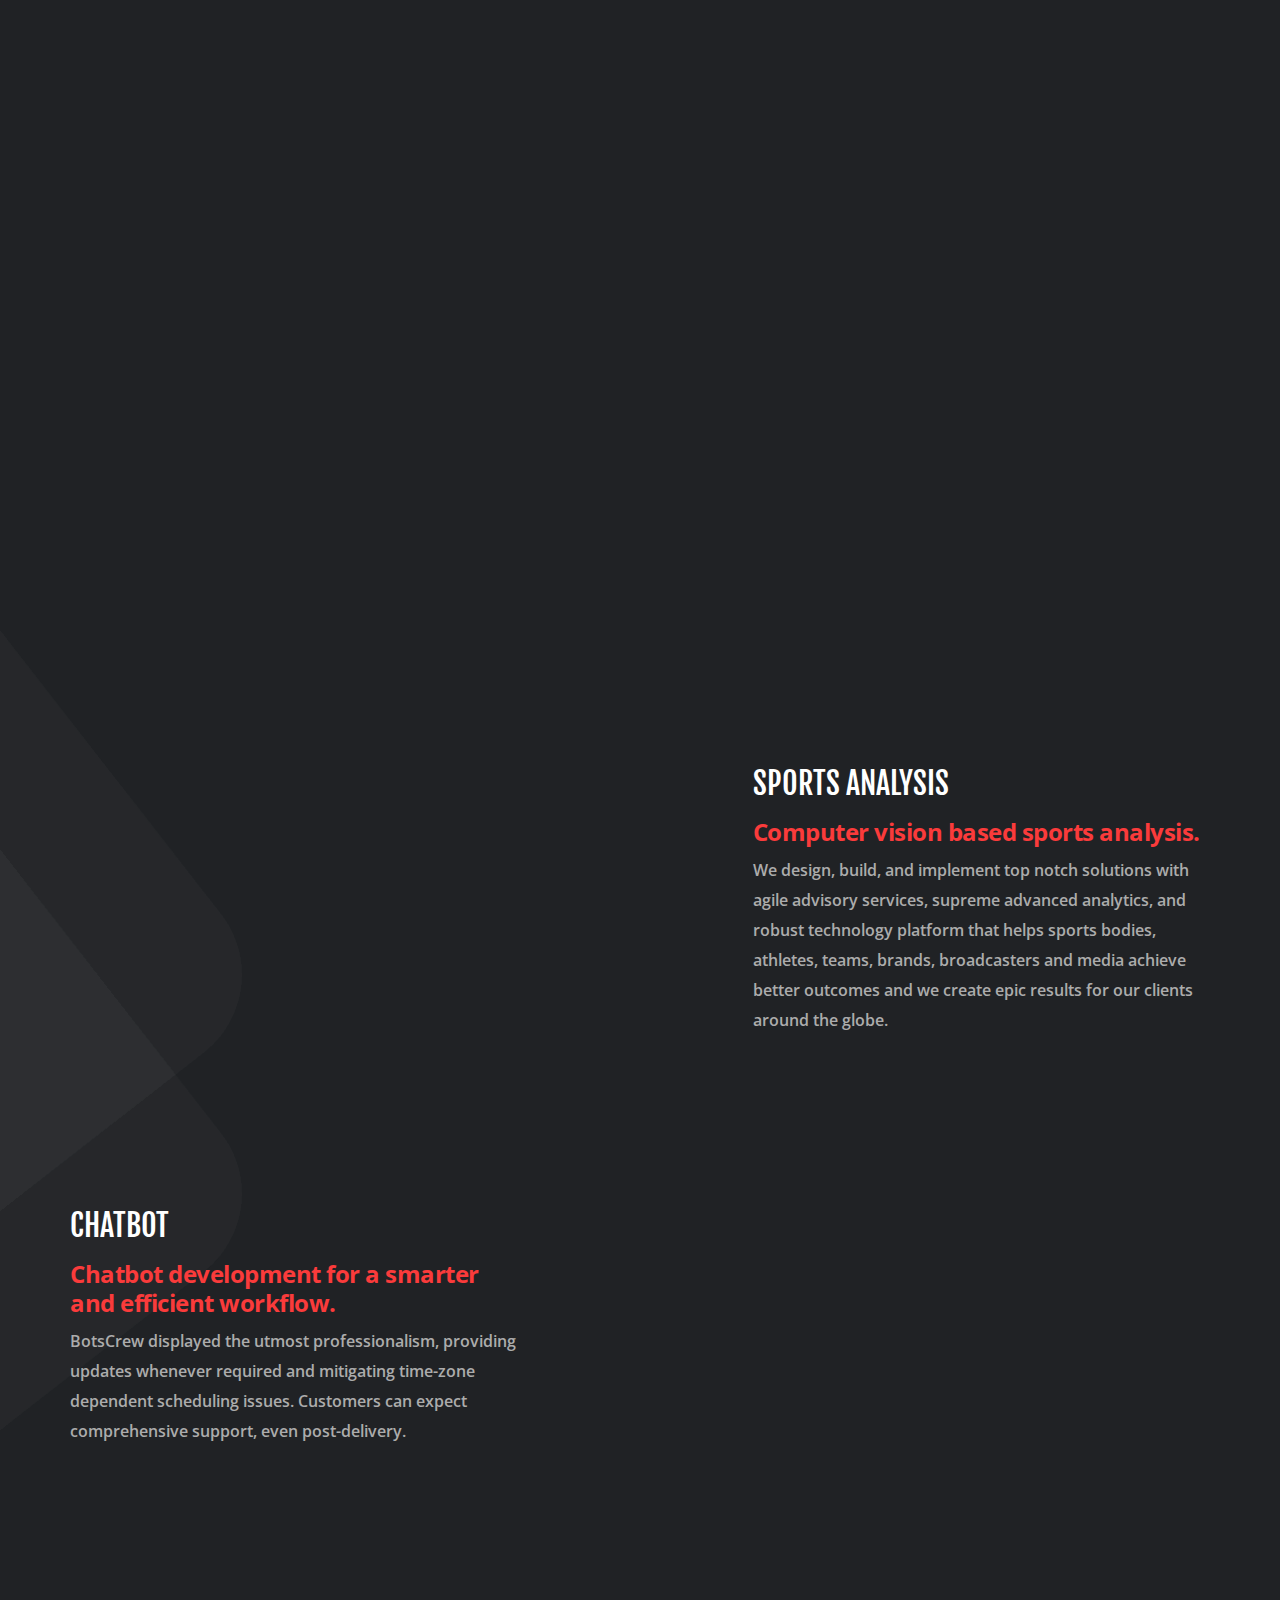
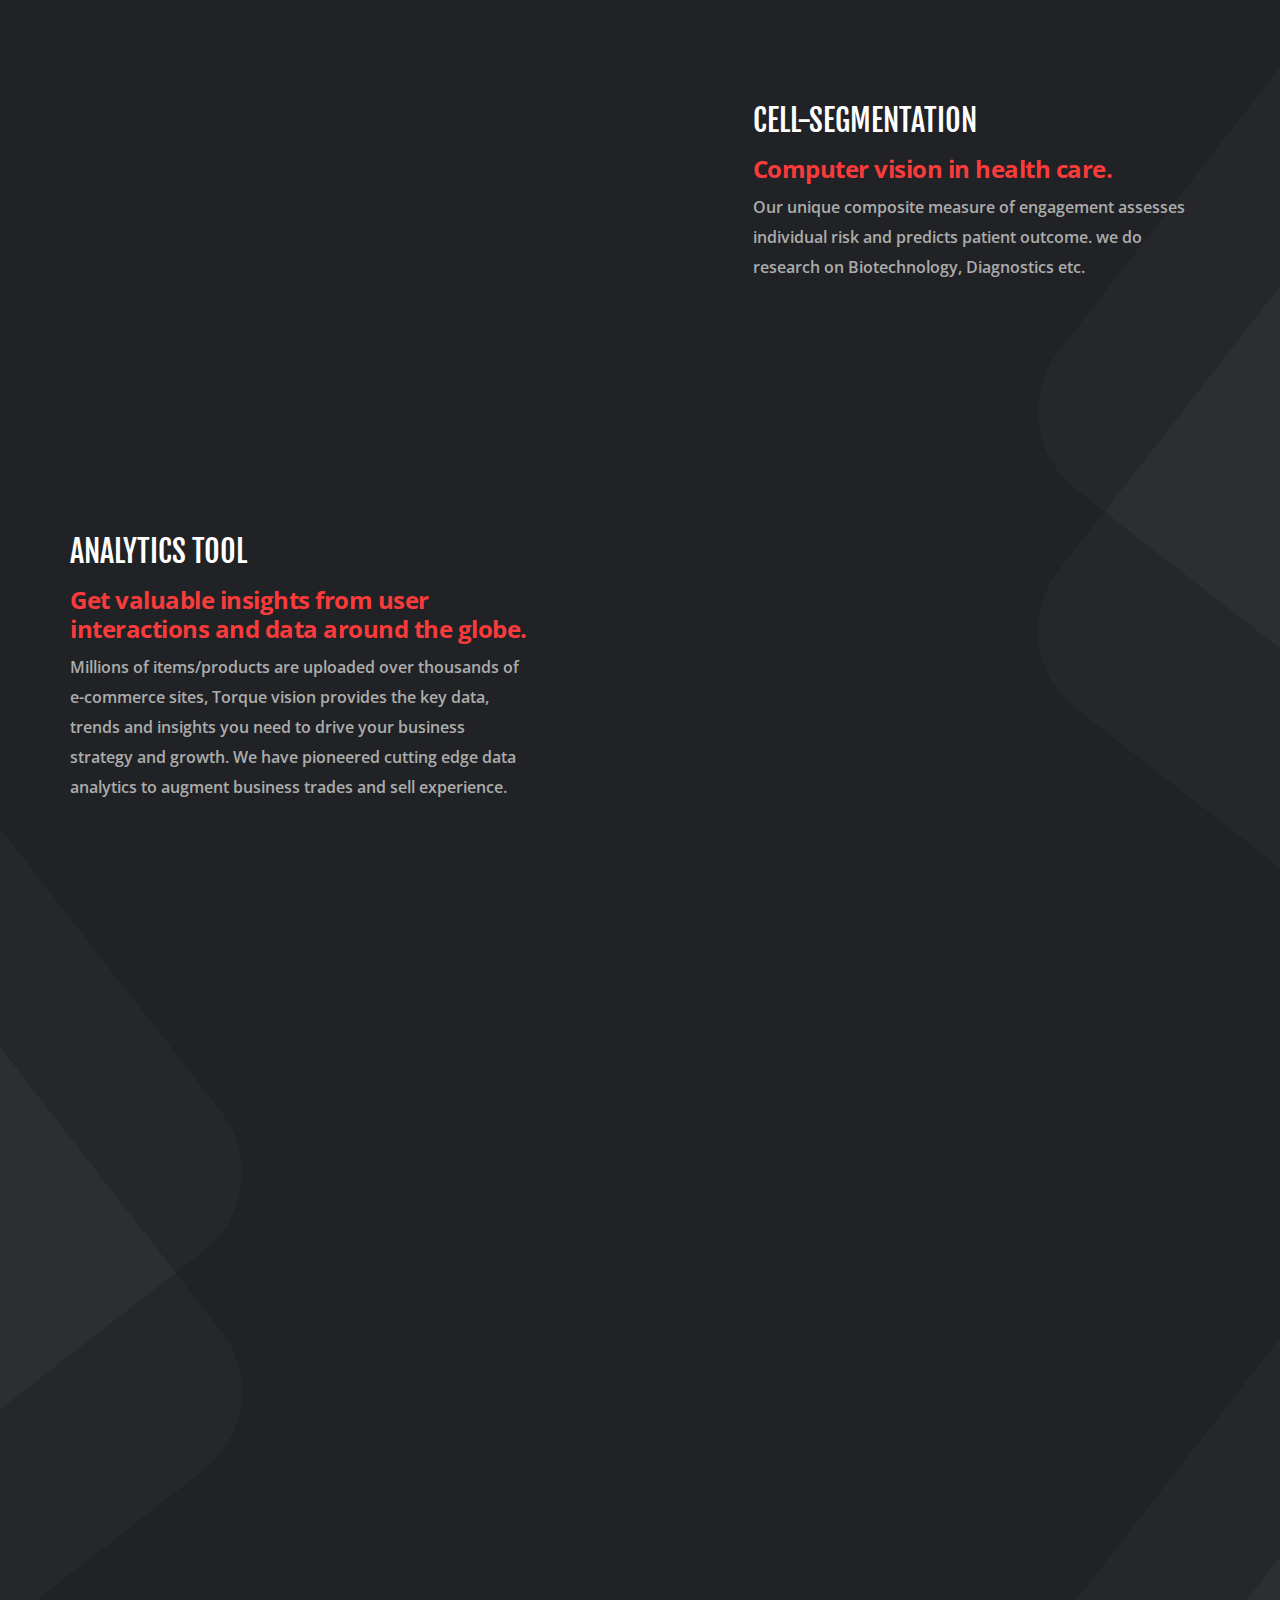
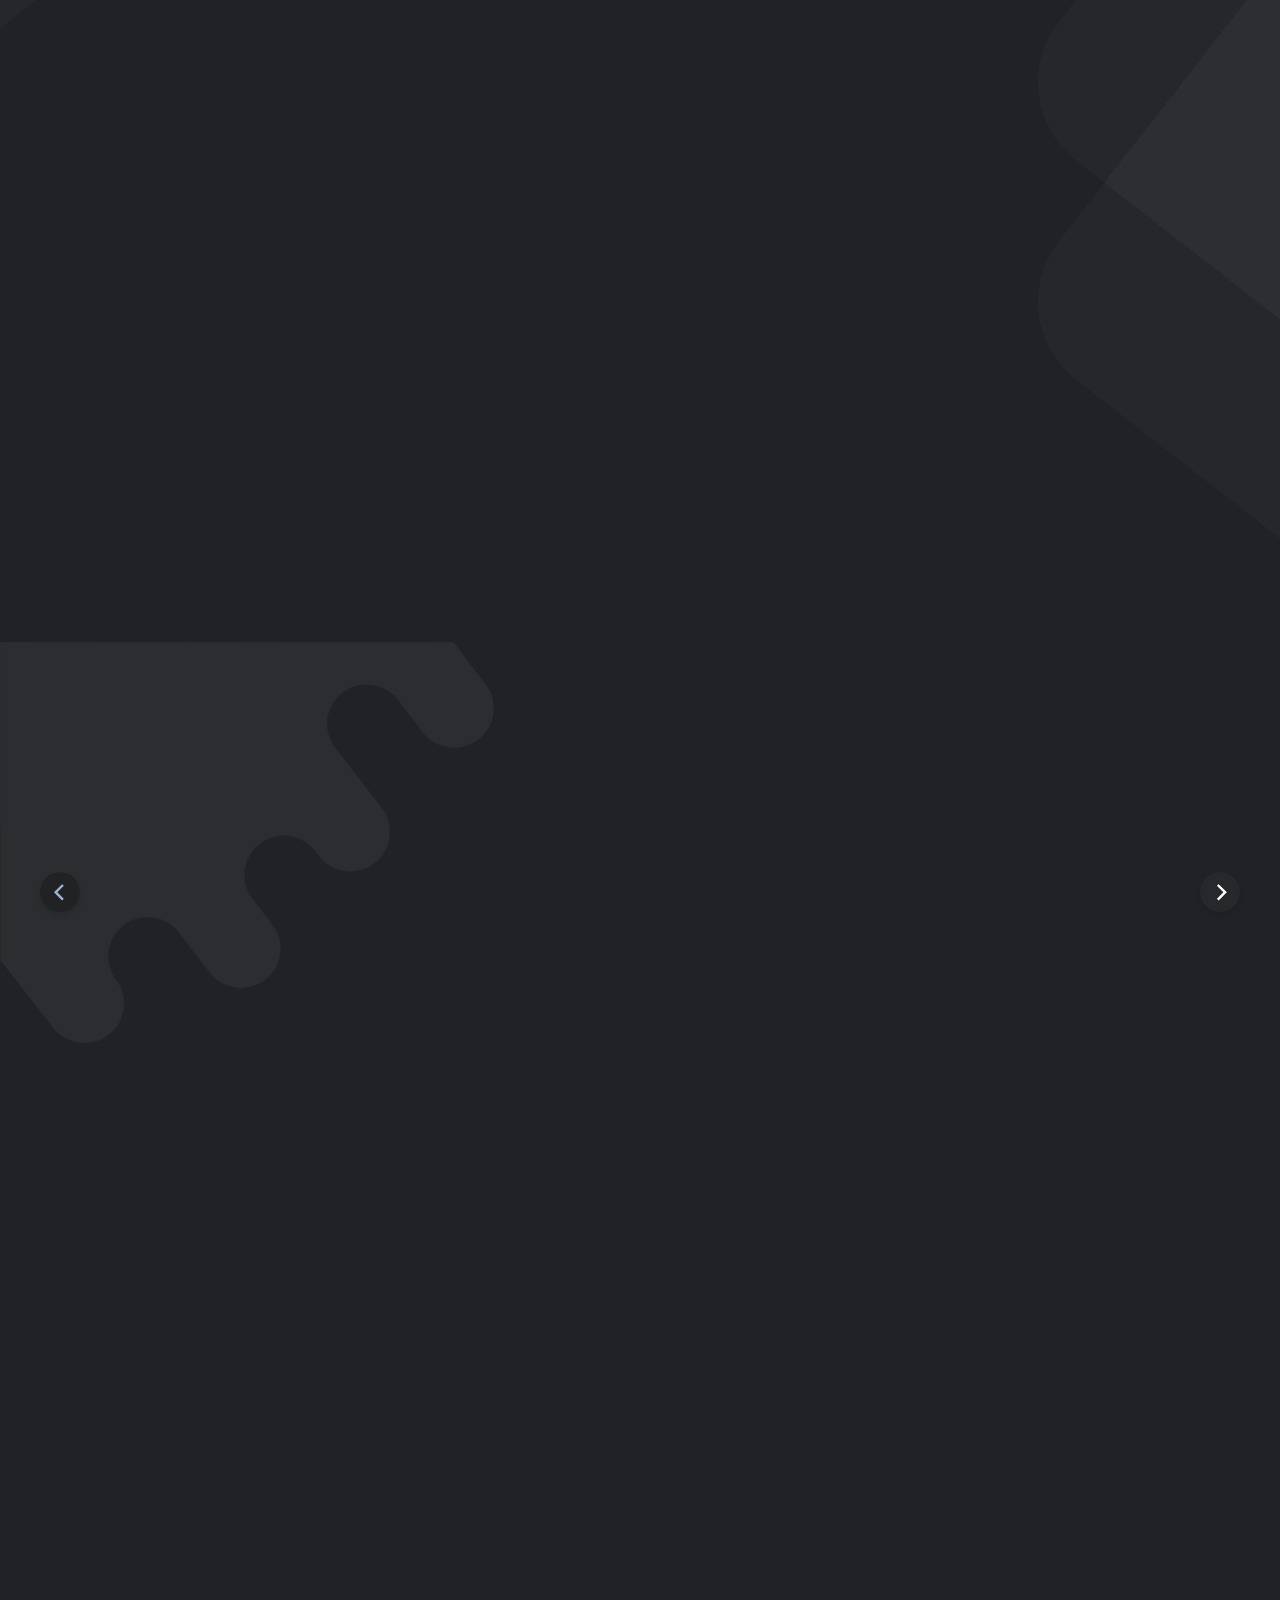
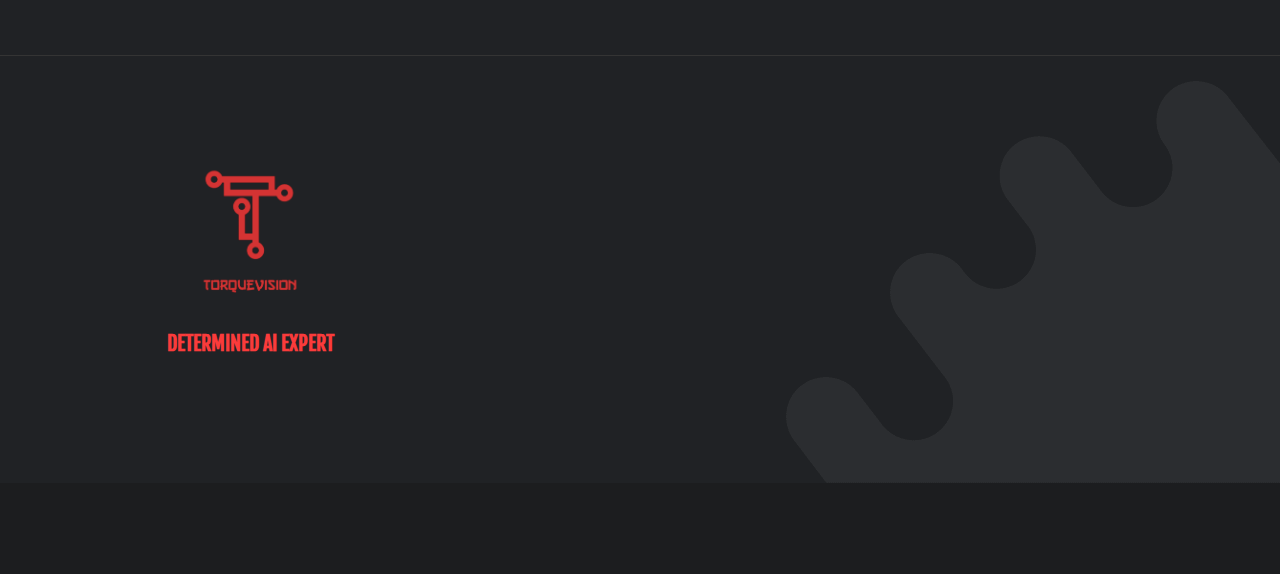
==== commit c4e3407d: "all pngs minimized and unused images removed" ====
--- a/index.min.html
+++ b/index.min.html
@@ -97,4 +97,4 @@
                     </div>
                   </div>
                 </div>
-              </div> --></div></div></div></div><div class="shape shap6"></div></section><!-- END SECTION TEAM --><!--TECHNOLOGY STCAK SECTION--><section class="technology-stack" id="technologies"><div class="container"><div class="row text-center"><div class="col-lg-8 col-md-12 offset-lg-2"><div class="title_light"><span class="animation" data-animation="fadeInUp" data-animation-delay="0.1s">Why Cryptoking</span><h2 class="animation" data-animation="fadeInUp" data-animation-delay="0.2s">OUR Tool kit</h2><p class="animation" data-animation="fadeInUp" data-animation-delay="0.3s">We always believe in using the latest and most trusted tools for our work.</p></div></div></div><div class="row text-center small_space benefit_wrap justify-content-center"><div class="col-lg-2 col-md-4 col-6"><div class="benefit_box animation" data-animation="fadeInUp" data-animation-delay="0.1s"><img src="assets/images/tech/1.png" alt="secure"></div></div><div class="col-lg-2 col-md-4 col-6"><div class="benefit_box animation" data-animation="fadeInUp" data-animation-delay="0.2s"><img src="assets/images/tech/2.png" alt="token"></div></div><div class="col-lg-2 col-md-4 col-6"><div class="benefit_box animation" data-animation="fadeInUp" data-animation-delay="0.3s"><img src="assets/images/tech/3.png" alt="payment"></div></div><div class="col-lg-2 col-md-4 col-6"><div class="benefit_box animation" data-animation="fadeInUp" data-animation-delay="0.4s"><img src="assets/images/tech/4.png" alt="case"></div></div><div class="col-lg-2 col-md-4 col-6"><div class="benefit_box animation" data-animation="fadeInUp" data-animation-delay="0.6s"><img src="assets/images/tech/6.png" alt="dilution"></div></div><div class="col-lg-2 col-md-4 col-6"><div class="benefit_box animation" data-animation="fadeInUp" data-animation-delay="0.6s"><img src="assets/images/tech/7.svg" alt="dilution"></div></div></div></div><div class="shape shap5"></div></section><!--TECHNOLOGY STACK SECTION ENDS--><!-- START CLIENTS SECTION --><section class="bg_black_dark client_logo" id="clients"><div class="container"><div class="row text-center"><div class="col-md-12"><div class="title_light"><span class="animation" data-animation="fadeInUp" data-animation-delay="0.1s">Partners</span><h2 class="animation" data-animation="fadeInUp" data-animation-delay="0.2s">Our Clients</h2></div></div></div><div class="clients text_md_center owl-carousel"><div class="item"><div class="animation" data-animation="fadeInUp" data-animation-delay="0.2s"><img src="assets/images/clients/lovin-dubai.PNG" alt="client_logo2"></div></div><div class="item"><div class="animation" data-animation="fadeInUp" data-animation-delay="0.3s"><img src="assets/images/clients/octal.png" alt="client_logo3"></div></div><div class="item"><div class="animation" data-animation="fadeInUp" data-animation-delay="0.5s"><img src="assets/images/clients/spider.png" alt="client_logo5"></div></div><div class="item"><div class="animation" data-animation="fadeInUp" data-animation-delay="0.6s"><img src="assets/images/clients/whs.png" class="whsd" alt="client_logo6"></div></div><div class="item"><div class="animation" data-animation="fadeInUp" data-animation-delay="0.4s"><img src="assets/images/clients/r3upnow.png" alt="client_logo4"></div></div><div class="item"><div class="animation" data-animation="fadeInUp" data-animation-delay="0.1s"><img src="assets/images/clients/lainsy.png" alt="client_logo1"></div></div></div></div><div class="rounded_shape light_rounded_shape3"></div></section><!-- END CLIENTS SECTION --><!-- START CONTACT SECTION --><section id="contact"><div class="container"><div class="row text-center"><div class="col-md-12"><div class="title_light"><span class="animation" data-animation="fadeInUp" data-animation-delay="0.1s">Contact Us</span><h2 class="animation" data-animation="fadeInUp" data-animation-delay="0.2s">Get in touch!</h2></div></div></div><div class="divider small_divider"></div><div class="row"><div class="col-md-7 col-lg-6 offset-lg-1"><form name="enq" class="form_field"><div class="row"><div class="form-group col-md-6 animation" data-animation="fadeInUp" data-animation-delay="0.1s"><!-- <label for="first-name">This field is required.</label> --> <input type="text" placeholder="Enter Name *" id="first-name" class="form-control" name="name"></div><div class="form-group col-md-6 animation" data-animation="fadeInUp" data-animation-delay="0.2s"><input type="email" placeholder="Enter Email *" id="email" class="form-control" name="email"></div><div class="form-group col-md-12 animation" data-animation="fadeInUp" data-animation-delay="0.3s"><input type="text" placeholder="Enter Subject" id="subject" class="form-control" name="subject"></div><div class="form-group col-md-12 animation" data-animation="fadeInUp" data-animation-delay="0.4s"><textarea placeholder="Message *" id="description" class="form-control" name="message" rows="2" style="height:100px"></textarea></div><div class="g-recaptcha my-4 mx-auto" data-theme="dark" data-sitekey="6LfB5MIUAAAAAOaz57wu_yfgDp9HZ5exMCvOMyFS"></div><div class="col-md-12 text-center animation" data-animation="fadeInUp" data-animation-delay="0.5s"><button title="Submit Your Message!" class="btn" id="submitButton" value="Submit" type="submit">Submit <i class="ion-ios-arrow-thin-right"></i></button></div><div class="col-md-12"><div id="alert-msg" class="alert-msg text-center"></div></div></div></form></div><div class="col-lg-5 col-md-5 res_sm_mt_30"><ul class="list_none contact_info mt-margin"><li class="input-group-prepend align-items-center animation" data-animation="fadeInUp" data-animation-delay="0.1s"><i class="ion-ios-location"></i><div class="contact_detail"><span>Address</span><p>Indore, India</p></div></li><li class="input-group-prepend align-items-center animation" data-animation="fadeInUp" data-animation-delay="0.2s"><i class="ion-android-call"></i><div class="contact_detail"><span>Phone</span><p>+91 7878787878</p></div></li><li class="input-group-prepend align-items-center animation" data-animation="fadeInUp" data-animation-delay="0.3s"><i class="ion-ios-email"></i><div class="contact_detail"><span>Email</span><p>Yourmail@gmail.com</p></div></li></ul></div></div></div></section><!-- END CONTACT SECTION --><!-- START FOOTER SECTION --><footer><div class="top_footer bg_black_dark text_md_center"><div class="container"><div class="row"><div class="col-xl-4 col-lg-4 col-sm-12"><div class="foot-logo"><img src="assets/images/logo.PNG" alt=""><div class="tagline">DETERMINED AI EXPERT</div></div></div><div class="col-xl-4 col-lg-4 col-sm-12"><h4 class="animation footer_title" data-animation="fadeInUp" data-animation-delay="0.2s">Quick Links</h4><ul class="list_none footer_link animation" data-animation="fadeInUp" data-animation-delay="0.6s"><li><a class="nav-link page-scroll" href="#about">About</a></li><li><a class="nav-link page-scroll" href="#domains">Services</a></li><li><a class="nav-link page-scroll" href="#work">work</a></li><li><a class="nav-link page-scroll" href="#contact">Contact</a></li></ul></div><div class="col-xl-4 col-lg-4 col-sm-12 res_lg_mb_50 res_sm_mb_40"><h4 class="animation footer_title" data-animation="fadeInUp" data-animation-delay="0.2s">Social Media</h4><ul class="list_none footer_social"><li class="animation" data-animation="fadeInUp" data-animation-delay="0.1s"><a href="#"><i class="ion-social-facebook"></i></a></li><li class="animation" data-animation="fadeInUp" data-animation-delay="0.3s"><a href="#"><i class="ion-social-twitter"></i></a></li><li class="animation" data-animation="fadeInUp" data-animation-delay="0.5s"><a href="#"><i class="ion-social-googleplus"></i></a></li><li class="animation" data-animation="fadeInUp" data-animation-delay="0.7s"><a href="#"><i class="ion-social-youtube-outline"></i></a></li><li class="animation" data-animation="fadeInUp" data-animation-delay="0.9s"><a href="#"><i class="ion-social-instagram-outline"></i></a></li></ul></div></div></div><div class="rounded_shape light_rounded_shape4"></div></div><div class="bottom_footer staggered-animation-wrap"><div class="container"><div class="row"><div class="col-md-12 text-center"><p class="copyright staggered-animation" data-animation="fadeInLeft" data-animation-delay="0.1s">Copyright © <span>Torque Vision</span> 2019 All Rights Reserved.</p></div></div></div></div></footer><!-- END FOOTER SECTION --> <a href="https://join.skype.com/invite/esTdBcLqQBo6" class="skype-btn" target="_blank"><i class="ion-social-skype"></i> Contact Us </a><!-- Latest jQuery --><script src="assets/js/jquery-1.12.4.min.js"></script><!-- <script src="https://ajax.googleapis.com/ajax/libs/jquery/3.3.1/jquery.min.js"></script> --><!-- Latest compiled and minified Bootstrap --><script src="assets/bootstrap/js/bootstrap.min.js"></script><!-- owl-carousel min js  --><script src="assets/owlcarousel/js/owl.carousel.min.js"></script><!-- magnific-popup min js  --><script src="assets/js/magnific-popup.min.js"></script><!-- waypoints min js  --><script src="assets/js/waypoints.min.js"></script><!-- parallax js  --><script src="assets/js/parallax.js"></script><!-- particles min js  --><script src="assets/js/particles.min.js"></script><!-- MAIN js  --><script src="assets/js/scripts.min.js"></script><!-- GOOGLE CAPTCHA SERVICE js  --><script src="https://www.google.com/recaptcha/api.js"></script></body></html>+              </div> --></div></div></div></div><div class="shape shap6"></div></section><!-- END SECTION TEAM --><!--TECHNOLOGY STCAK SECTION--><section class="technology-stack" id="technologies"><div class="container"><div class="row text-center"><div class="col-lg-8 col-md-12 offset-lg-2"><div class="title_light"><span class="animation" data-animation="fadeInUp" data-animation-delay="0.1s">Why Cryptoking</span><h2 class="animation" data-animation="fadeInUp" data-animation-delay="0.2s">OUR Tool kit</h2><p class="animation" data-animation="fadeInUp" data-animation-delay="0.3s">We always believe in using the latest and most trusted tools for our work.</p></div></div></div><div class="row text-center small_space benefit_wrap justify-content-center"><div class="col-lg-2 col-md-4 col-6"><div class="benefit_box animation" data-animation="fadeInUp" data-animation-delay="0.1s"><img src="assets/images/tech/1.png" alt="secure"></div></div><div class="col-lg-2 col-md-4 col-6"><div class="benefit_box animation" data-animation="fadeInUp" data-animation-delay="0.2s"><img src="assets/images/tech/2.png" alt="token"></div></div><div class="col-lg-2 col-md-4 col-6"><div class="benefit_box animation" data-animation="fadeInUp" data-animation-delay="0.3s"><img src="assets/images/tech/3.png" alt="payment"></div></div><div class="col-lg-2 col-md-4 col-6"><div class="benefit_box animation" data-animation="fadeInUp" data-animation-delay="0.4s"><img src="assets/images/tech/4.png" alt="case"></div></div><div class="col-lg-2 col-md-4 col-6"><div class="benefit_box animation" data-animation="fadeInUp" data-animation-delay="0.6s"><img src="assets/images/tech/6.png" alt="dilution"></div></div><div class="col-lg-2 col-md-4 col-6"><div class="benefit_box animation" data-animation="fadeInUp" data-animation-delay="0.6s"><img src="assets/images/tech/7.png" alt="dilution"></div></div></div></div><div class="shape shap5"></div></section><!--TECHNOLOGY STACK SECTION ENDS--><!-- START CLIENTS SECTION --><section class="bg_black_dark client_logo" id="clients"><div class="container"><div class="row text-center"><div class="col-md-12"><div class="title_light"><span class="animation" data-animation="fadeInUp" data-animation-delay="0.1s">Partners</span><h2 class="animation" data-animation="fadeInUp" data-animation-delay="0.2s">Our Clients</h2></div></div></div><div class="clients text_md_center owl-carousel"><div class="item"><div class="animation" data-animation="fadeInUp" data-animation-delay="0.2s"><img src="assets/images/clients/lovin-dubai.PNG" alt="client_logo2"></div></div><div class="item"><div class="animation" data-animation="fadeInUp" data-animation-delay="0.3s"><img src="assets/images/clients/octal.png" alt="client_logo3"></div></div><div class="item"><div class="animation" data-animation="fadeInUp" data-animation-delay="0.5s"><img src="assets/images/clients/spider.png" alt="client_logo5"></div></div><div class="item"><div class="animation" data-animation="fadeInUp" data-animation-delay="0.6s"><img src="assets/images/clients/whs.png" class="whsd" alt="client_logo6"></div></div><div class="item"><div class="animation" data-animation="fadeInUp" data-animation-delay="0.4s"><img src="assets/images/clients/r3upnow.png" alt="client_logo4"></div></div><div class="item"><div class="animation" data-animation="fadeInUp" data-animation-delay="0.1s"><img src="assets/images/clients/lainsy.png" alt="client_logo1"></div></div></div></div><div class="rounded_shape light_rounded_shape3"></div></section><!-- END CLIENTS SECTION --><!-- START CONTACT SECTION --><section id="contact"><div class="container"><div class="row text-center"><div class="col-md-12"><div class="title_light"><span class="animation" data-animation="fadeInUp" data-animation-delay="0.1s">Contact Us</span><h2 class="animation" data-animation="fadeInUp" data-animation-delay="0.2s">Get in touch!</h2></div></div></div><div class="divider small_divider"></div><div class="row"><div class="col-md-7 col-lg-6 offset-lg-1"><form name="enq" class="form_field"><div class="row"><div class="form-group col-md-6 animation" data-animation="fadeInUp" data-animation-delay="0.1s"><!-- <label for="first-name">This field is required.</label> --> <input type="text" placeholder="Enter Name *" id="first-name" class="form-control" name="name"></div><div class="form-group col-md-6 animation" data-animation="fadeInUp" data-animation-delay="0.2s"><input type="email" placeholder="Enter Email *" id="email" class="form-control" name="email"></div><div class="form-group col-md-12 animation" data-animation="fadeInUp" data-animation-delay="0.3s"><input type="text" placeholder="Enter Subject" id="subject" class="form-control" name="subject"></div><div class="form-group col-md-12 animation" data-animation="fadeInUp" data-animation-delay="0.4s"><textarea placeholder="Message *" id="description" class="form-control" name="message" rows="2" style="height:100px"></textarea></div><div class="g-recaptcha my-4 mx-auto" data-theme="dark" data-sitekey="6LfB5MIUAAAAAOaz57wu_yfgDp9HZ5exMCvOMyFS"></div><div class="col-md-12 text-center animation" data-animation="fadeInUp" data-animation-delay="0.5s"><button title="Submit Your Message!" class="btn" id="submitButton" value="Submit" type="submit">Submit <i class="ion-ios-arrow-thin-right"></i></button></div><div class="col-md-12"><div id="alert-msg" class="alert-msg text-center"></div></div></div></form></div><div class="col-lg-5 col-md-5 res_sm_mt_30"><ul class="list_none contact_info mt-margin"><li class="input-group-prepend align-items-center animation" data-animation="fadeInUp" data-animation-delay="0.1s"><i class="ion-ios-location"></i><div class="contact_detail"><span>Address</span><p>Indore, India</p></div></li><li class="input-group-prepend align-items-center animation" data-animation="fadeInUp" data-animation-delay="0.2s"><i class="ion-android-call"></i><div class="contact_detail"><span>Phone</span><p>+91 7878787878</p></div></li><li class="input-group-prepend align-items-center animation" data-animation="fadeInUp" data-animation-delay="0.3s"><i class="ion-ios-email"></i><div class="contact_detail"><span>Email</span><p>Yourmail@gmail.com</p></div></li></ul></div></div></div></section><!-- END CONTACT SECTION --><!-- START FOOTER SECTION --><footer><div class="top_footer bg_black_dark text_md_center"><div class="container"><div class="row"><div class="col-xl-4 col-lg-4 col-sm-12"><div class="foot-logo"><img src="assets/images/logo.PNG" alt=""><div class="tagline">DETERMINED AI EXPERT</div></div></div><div class="col-xl-4 col-lg-4 col-sm-12"><h4 class="animation footer_title" data-animation="fadeInUp" data-animation-delay="0.2s">Quick Links</h4><ul class="list_none footer_link animation" data-animation="fadeInUp" data-animation-delay="0.6s"><li><a class="nav-link page-scroll" href="#about">About</a></li><li><a class="nav-link page-scroll" href="#domains">Services</a></li><li><a class="nav-link page-scroll" href="#work">work</a></li><li><a class="nav-link page-scroll" href="#contact">Contact</a></li></ul></div><div class="col-xl-4 col-lg-4 col-sm-12 res_lg_mb_50 res_sm_mb_40"><h4 class="animation footer_title" data-animation="fadeInUp" data-animation-delay="0.2s">Social Media</h4><ul class="list_none footer_social"><li class="animation" data-animation="fadeInUp" data-animation-delay="0.1s"><a href="#"><i class="ion-social-facebook"></i></a></li><li class="animation" data-animation="fadeInUp" data-animation-delay="0.3s"><a href="#"><i class="ion-social-twitter"></i></a></li><li class="animation" data-animation="fadeInUp" data-animation-delay="0.5s"><a href="#"><i class="ion-social-googleplus"></i></a></li><li class="animation" data-animation="fadeInUp" data-animation-delay="0.7s"><a href="#"><i class="ion-social-youtube-outline"></i></a></li><li class="animation" data-animation="fadeInUp" data-animation-delay="0.9s"><a href="#"><i class="ion-social-instagram-outline"></i></a></li></ul></div></div></div><div class="rounded_shape light_rounded_shape4"></div></div><div class="bottom_footer staggered-animation-wrap"><div class="container"><div class="row"><div class="col-md-12 text-center"><p class="copyright staggered-animation" data-animation="fadeInLeft" data-animation-delay="0.1s">Copyright © <span>Torque Vision</span> 2020 All Rights Reserved.</p></div></div></div></div></footer><!-- END FOOTER SECTION --> <a href="https://join.skype.com/invite/esTdBcLqQBo6" class="skype-btn" target="_blank"><i class="ion-social-skype"></i> Contact Us </a><!-- Latest jQuery --><script src="assets/js/jquery-1.12.4.min.js"></script><!-- <script src="https://ajax.googleapis.com/ajax/libs/jquery/3.3.1/jquery.min.js"></script> --><!-- Latest compiled and minified Bootstrap --><script src="assets/bootstrap/js/bootstrap.min.js"></script><!-- owl-carousel min js  --><script src="assets/owlcarousel/js/owl.carousel.min.js"></script><!-- magnific-popup min js  --><script src="assets/js/magnific-popup.min.js"></script><!-- waypoints min js  --><script src="assets/js/waypoints.min.js"></script><!-- parallax js  --><script src="assets/js/parallax.js"></script><!-- particles min js  --><script src="assets/js/particles.min.js"></script><!-- MAIN js  --><script src="assets/js/scripts.min.js"></script><!-- GOOGLE CAPTCHA SERVICE js  --><script src="https://www.google.com/recaptcha/api.js"></script></body></html>--- a/assets/css/style.min.css
+++ b/assets/css/style.min.css
@@ -1 +1 @@
-body{background:#fff none repeat scroll 0 0;color:#7a7a7a;font-family:"Open Sans",sans-serif;font-size:16px;font-weight:400;overflow-x:hidden;line-height:30px}body,html{height:100%}h1,h2,h3,h4,h5,h6{color:#20126f}p{color:#7a7a7a;margin-bottom:30px}a{color:#20126f;text-decoration:none;-webkit-transition:all .5s ease;transition:all .5s ease}a:hover{color:#fa3b3b;text-decoration:none;transition:all .5s ease}a:focus{outline:0;text-decoration:none}img{max-width:100%}li,ul{margin:0;padding:0}::-webkit-scrollbar{width:10px}::-webkit-scrollbar-track{background:#2c2c2ce7}::-webkit-scrollbar-thumb{background:#ff3b3b;border-radius:5px}::-webkit-scrollbar-thumb:hover{background:#df3434}.form-control::-webkit-input-placeholder{color:#7ab9ff;font-weight:400;font-family:"Open Sans",sans-serif}.form-control:-moz-placeholder{color:#7ab9ff;font-weight:400;font-family:"Open Sans",sans-serif}.form-control::-moz-placeholder{color:#7ab9ff;font-weight:400;font-family:"Open Sans",sans-serif}.form-control:-ms-input-placeholder{color:#7ab9ff;font-weight:400;font-family:"Open Sans",sans-serif}fieldset{border:0 none;margin:0 auto;padding:0}section{padding:100px 0;position:relative}.no-padding{padding:0}section.small_pt{padding-top:50px}section.small_pb{padding-bottom:50px}.list_none li{list-style:none}input{border:0;padding:10px 20px;width:100%}button{border:0;border-radius:40px;color:#fff;cursor:pointer;padding:10px 20px;text-transform:uppercase;transition:all .5s ease 0s;outline:0!important}button:hover{color:#fff}button:focus{outline:0!important}.title_dark h2,.title_light h2{font-size:42px;font-weight:700;margin-bottom:30px;text-transform:capitalize;font-family:"Fjalla One",sans-serif;text-transform:uppercase;color:#fa3b3b}.title_dark span,.title_light span{display:none;font-weight:700;letter-spacing:.2px;text-transform:uppercase;margin:0 0 1.5rem;font-size:1rem;color:#6a6a6a}.title_light p{color:#fff}.divider{clear:both;display:block;height:20px}.bg_blue_dark{background-color:#0d2476}.bg_black_dark{background-color:#202225}.bg_blue{background-color:#142bac}.bg_blue_dark_pro{background-color:#041b9c}.large_divider{height:100px}.small_divider{height:50px}.small_space{margin-top:20px}.large_space{margin-top:50px}.container{position:relative;z-index:5}.animation,.staggered-animation{visibility:hidden}.v_dark .title_dark span,.v_dark .title_light span{color:#6a6a6a}.preloader{background-color:#0d469f;bottom:0;left:0;position:fixed;right:0;top:0;vertical-align:middle;z-index:99999}body{background-color:#403f4c}.skype-btn{font-size:1rem;color:#fff;background:#fa3b3b;box-shadow:rgba(0,0,0,.1) 0 4px 6px -1px,rgba(0,0,0,.06) 0 2px 4px -1px;text-transform:capitalize;padding:6px 12px;border-radius:10px;position:fixed;z-index:1000;display:flex;height:40px;justify-content:space-around;align-items:center;transition:all .2s ease-in-out;bottom:10px;right:15px;font-weight:600}.skype-btn i{font-size:24px;margin:0;margin-right:4px}.skype-btn:hover{background:#26282b;color:#fff}.square2{width:80px;height:80px;display:flex;flex-wrap:wrap;position:absolute;top:50%;left:50%;transform:translate(-50%,-50%)}.square2>span{display:block;position:absolute;left:0;top:0;width:20px;height:20px;border-radius:20%;background-color:#fa3b3b;margin:5px;transition:.2s;animation:square 2.4s linear infinite}.square2>span:nth-last-child(2){background-color:#adadad;animation-delay:.8s}.square2>span:nth-last-child(3){background-color:#fff;animation-delay:1.6s}@keyframes square{0%{left:0;top:0}10%{left:30px;top:0}25%{left:30px;top:0}35%{left:30px;top:30px}50%{left:30px;top:30px}60%{left:0;top:30px}75%{left:0;top:30px}85%{left:0;top:0}100%{left:0;top:0}}.v_dark .preloader{background-color:#090909}.v_blue_pro .preloader{background-color:#00137d}.btn{border:0 none;outline:0;font-size:16px;height:54px;display:inline-flex;justify-content:space-between;align-items:center;padding:8px 16px;position:relative;transition:all .3s ease-in-out;background:#26282b;font-weight:600;text-transform:capitalize;box-shadow:0 4px 6px -1px rgba(0,0,0,.1),0 2px 4px -1px rgba(0,0,0,.06);color:#fff}.btn:hover{background:#fa3b3b;color:#fff}.btn span{background-color:#202225;border-radius:100%;color:#fa3b3b;display:inline-block;font-size:24px;height:42px;line-height:46px;margin-left:-20px;margin-right:10px;margin-top:-1px;text-align:center;vertical-align:middle;width:42px;transition:all .5s ease 0s}.btn.active,.btn.active.focus,.btn.active:focus,.btn.active:hover,.btn.active:not(:disabled):not(.disabled),.btn.focus:active,.btn:active,.btn:active:focus,.btn:active:hover,.btn:active:not(:disabled):not(.disabled),.btn:focus{border:none;outline:0}.btn-default:hover:before{opacity:1}.btn-border{border:0;color:#fff;outline:0;text-transform:uppercase;z-index:2;border:2px solid #fa3b3b}.btn-border::after{background-color:transparent;border-radius:40px;bottom:0;content:"";left:0;margin:2px;position:absolute;right:0;top:0;transition:all .5s ease 0s;z-index:-1}.btn-border:hover:after{opacity:0}.btn i{font-size:30px;line-height:24px;margin-left:5px;padding-top:4px;vertical-align:middle}.btn-secondary{background-color:rgba(0,0,0,0);border:2px solid #fff;line-height:50px}.btn-secondary.active,.btn-secondary.active.focus,.btn-secondary.active:focus,.btn-secondary.active:focus:not(:disabled):not(.disabled),.btn-secondary.active:hover,.btn-secondary.active:not(:disabled):not(.disabled),.btn-secondary.focus:active,.btn-secondary:active,.btn-secondary:active:focus,.btn-secondary:active:focus:not(:disabled):not(.disabled),.btn-secondary:active:hover,.btn-secondary:active:not(:disabled):not(.disabled),.btn-secondary:focus,.btn-secondary:hover,.show>.btn-secondary.dropdown-toggle:focus{background:#fff;border-color:#fff;color:#000;box-shadow:none;outline:0}.scrollup{background-color:#333;border-radius:100%;bottom:20px;color:#fff;font-size:30px;height:50px;line-height:50px;position:fixed;right:20px;text-align:center;width:50px;z-index:99}.scrollup:hover{background-color:#fa3b3b;color:#fff}.scrollup:focus{color:#fff}.btn+.btn:last-child{margin-left:10px}.shape{background-repeat:no-repeat;background-size:contain;content:"";height:808px;left:0;position:absolute;top:100px;width:242px;z-index:-1}.shap1{background-image:url(../images/shape1.png);background-position:right center;bottom:100px;left:auto;right:0;top:auto}.shap2{background-image:url(../images/shape2.png);background-position:left center}.shap3{background-image:url(../images/shape3.png);background-position:left center}.shap4{background-image:url(../images/shape4.png);background-position:left center}.shap5{background-image:url(../images/shape5.png);background-position:right center;bottom:100px;left:auto;right:0;top:auto}.shap6{background-image:url(../images/shape6.png);background-position:left center}.rounded_shape{background-repeat:no-repeat;background-size:contain;content:"";height:402px;left:0;position:absolute;top:0;width:494px;z-index:1}.rounded_shape1{background-image:url(../images/rounded-shape1.png);background-position:left top}.rounded_shape2{background-image:url(../images/rounded-shape2.png);background-position:right bottom;bottom:0;left:auto;right:0;top:auto}.light_rounded_shape3{background-image:url(../images/light_rounded-shape3.png);background-position:left top}.light_rounded_shape4{background-image:url(../images/light_rounded-shape4.png);background-position:right bottom;bottom:0;left:auto;right:0;top:auto}.light_rounded_shape5{background-image:url(../images/light_rounded-shape5.png);background-position:right bottom;bottom:0;left:auto;right:0;top:auto}.light_rounded_shape1{background-image:url(../images/light_rounded-shape1.png);background-position:left top}.light_rounded_shape2{background-image:url(../images/light_rounded-shape2.png);background-position:right bottom;bottom:0;left:auto;right:0;top:auto}header{transition:all .4s ease 0s}.navbar{padding:0;height:90px;transition:all .4s ease 0s}.navbar ul{margin-right:30px}.modal-open header.fixed-top{padding:5px 0!important}.nav-fixed,header.active{background-color:#000000d4;backdrop-filter:blur(10px);-webkit-backdrop-filter:blur(10px)}header.nav-fixed .navbar{height:65px}header.no-sticky{position:absolute}header a{color:#fa3b3b}.navbar-nav li a.active,header a:hover{color:#fff}.navbar-expand-lg .navbar-nav .nav-link{padding:0 10px;font-family:"Open Sans",sans-serif;text-transform:capitalize;font-weight:700;letter-spacing:-.5px;margin:0 12px}.nav_btn li{margin-left:10px}.navbar-expand-lg .navbar-nav.nav_btn a{height:auto;line-height:normal;padding:10px 25px}.logo_light{width:200px;filter:grayscale(.5) brightness(1.9);margin-left:5vw}.banner_section{background-color:#0d469f;min-height:100vh;display:flex;align-items:center;position:relative;z-index:0}.banner_full_height{min-height:100vh}.banner_text h1{color:#fff;font-weight:lighter;margin-bottom:20px;font-family:"Fjalla One",sans-serif;text-transform:uppercase;font-size:66px}.banner_text h1 span{color:#fff}.banner_text h3{color:#fa3b3b;font-family:"Fjalla One",sans-serif;text-transform:uppercase;font-weight:700;margin-bottom:20px}.banner_text p{color:#fff}.banner_image_right{min-width:690px}.error-red{border-color:#fa3b3b;color:#fa3b3b}.section_wave{background-position:left top;bottom:0;height:100px;left:0;position:absolute;right:0}.section_wave2{background-position:center bottom;height:110px;left:0;position:absolute;right:0;top:0}.banner_effect{bottom:0;left:0;position:absolute;right:0;top:0}.banner_section .tk_countdown{background-color:RGBA(15,62,151,.6);max-width:480px;margin:0 auto}.banner_section .tk_counter_inner{border:0}.banner_section .counter_box .tk_counter{border:1px solid RGBA(255,255,255,.2);border-radius:10px}.progress,.progress-bar{border-radius:20px}.progress{background-color:#fff;position:relative;height:40px;overflow:visible;margin-top:60px;margin-bottom:15px}.progress-bar{background:-webkit-linear-gradient(left,rgba(117,88,165,1) 0,rgba(37,184,213,1) 99%);background:linear-gradient(to right,rgba(117,88,165,1) 0,rgba(37,184,213,1) 99%);line-height:30px;font-weight:700;border:5px solid #fff;box-shadow:0 0}.token_box .progress-bar-success{background-color:#05b5ff}.progress .progress_label{position:absolute;top:-8px;bottom:-8px;width:1px;background-color:silver;line-height:1;color:#fff}.progress .progress_label strong{position:absolute;left:50%;bottom:100%;margin-bottom:10px;-webkit-transform:translateX(-50%);-ms-transform:translateX(-50%);transform:translateX(-50%);font-weight:400}.progress_max_val{position:absolute;top:0;right:0;float:right;font-size:12px;font-weight:700;line-height:40px;padding:0 15px}.banner_shape_effect{overflow:hidden}.banner_shape_effect::before{background:-webkit-linear-gradient(to right,#0c1277 0,#1d6aff 450%) repeat scroll 0 0;background:linear-gradient(to right,#0c1277 0,#1d6aff 450%) repeat scroll 0 0;border-radius:270px 270px 0;content:"";height:100%;left:0;opacity:.3;position:absolute;top:0;-moz-transform:skewX(-25deg);-webkit-transform:skewX(-25deg);transform:skewX(-25deg);width:44%;z-index:0}.banner_shape_effect::after{background:-webkit-linear-gradient(to right,#0c1277 0,#1d6aff 300%) repeat scroll 0 0;background:linear-gradient(to right,#0c1277 0,#1d6aff 300%) repeat scroll 0 0;border-radius:150px 320px 390px 250px;content:"";height:100%;left:0;opacity:.3;position:absolute;top:0;-moz-transform:skew(-25deg);-webkit-transform:skew(-25deg);transform:skew(-25deg);width:30%}.section_gradiant_dark{background:-webkit-linear-gradient(to bottom,#0a0b0c 10%,#202225 100%);background-image:linear-gradient(to bottom,#0a0b0c 10%,#202225 100%)}.how_work .shape{bottom:auto;top:0}.v_dark{background-color:#202225}.v_blue_pro .banner_section .tk_countdown{background-color:rgba(20,43,172,.5)}.how_work{background-position:center center;background-size:cover;position:relative}.work_box{float:left;padding-left:30px;width:50%}.work_box:nth-child(-n+2){margin:0}.box_inner{background-color:#fff;padding:20px 25px;transition:all .3s ease-in-out;border-radius:12px;cursor:pointer;box-shadow:8px 8px 4px -3px rgba(0,0,0,.1),0 4px 14px -3px rgba(0,0,0,.05)}.why-img{width:75px!important;opacity:1!important}.work_box:nth-child(2n){position:relative;top:150px}.work_box:nth-child(2n+1){clear:both}.box_inner h4{color:#fa3b3b;font-size:22px;font-weight:600;margin:10px 0}.box_inner p{margin:0}.box_inner i{color:#fa3b3b;font-size:50px}.v_dark .box_inner{background-color:#26282b}.section_gradiant_dark .benefit_box,.v_dark .benefit_box{background-color:#26282b}.v_dark .box_inner i,.v_dark .box_inner p{color:#fff}.benefit_box{background-color:#023780;border-radius:10px;padding:15px 5px}.benefit_box h6{color:#fff;margin-bottom:0;margin-top:10px}.domain-box-big,.domain-box-small{padding:25px;background:#26282b;display:flex;margin:1rem auto;flex-direction:column;justify-content:space-between;transition:all .3s ease-in-out;border-radius:5px;cursor:pointer;min-height:100px;position:relative;overflow:hidden}.card-bg{position:absolute;height:80%!important;width:40%!important;max-width:40%!important;opacity:.1!important;transition:all .3s ease-in-out;right:-50px;bottom:-20px}.domain-box-small:hover{box-shadow:rgba(0,0,0,.1) 0 4px 6px -1px,rgba(0,0,0,.06) 0 2px 4px -1px;background:#0000008a}.domain-box-big:hover{box-shadow:0 4px 6px -1px rgba(0,0,0,.1),0 2px 4px -1px rgba(0,0,0,.06)}.domain-box-big:hover .card-bg{opacity:.03!important}.domain-box-big:hover p{opacity:1}.domain-box-big img{max-width:85px;transition:all .3s ease-in-out;filter:invert(1)}.domain-box-small{border:1.5px solid rgba(255,255,255,.1);min-height:160px;align-items:center;border-radius:12px;text-align:center}.domain-box-small:hover{border:1.5px solid #fa3b3b62}.domain-box-small p{font-size:.85rem;margin:16px 0 0;font-weight:600;color:#fff;line-height:1.05rem;transition:all .3s ease-in-out}.domain-box-small img{max-width:60px;filter:brightness(.5) invert(1)}.domain-box-small:hover img{filter:brightness(1) invert(1)}.domain-box-big p{font-family:"Fjalla One",sans-serif;text-transform:uppercase;color:#ddd;opacity:.9;font-weight:600;font-size:2rem;transition:all .3s ease-in-out}.domain-box-big img{opacity:.5}.domain-box-big:hover img{opacity:1}.domain-box-big{background:#000;background:linear-gradient(94deg,#131313 0,#0e0e0ed5 73%)}.domain-box-big:hover p{color:#fa3b3b}#about img{width:85%;opacity:.55;margin:auto;filter:grayscale(1)}.video video{box-shadow:0 10px 20px rgba(0,0,0,.19),0 6px 6px rgba(0,0,0,.23);cursor:pointer;opacity:.8;transition:.3s all ease;border-radius:6px}.video video:hover{opacity:1}.work-desc h2{font-family:"Fjalla One",sans-serif;font-size:30px;color:#fff;font-weight:500;margin-bottom:1rem;text-transform:uppercase}.work-desc h4{font-family:"Open Sans",sans-serif;color:#fa3b3b;font-weight:700;letter-spacing:-.5px}.work-desc p{color:#acacac;font-weight:600}.clients{margin-top:50px}.owl-carousel .item{padding:0 25px}.owl-carousel .item img{max-height:60px;width:auto;margin:auto}.owl-next,.owl-prev{position:absolute;top:0}.owl-prev{left:-30px}.owl-next{right:-30px}.owl-nav i{background-color:#26282b;border-radius:500%;color:#fff;display:block;font-size:26px;height:40px;line-height:40px;text-align:center;width:40px;box-shadow:rgba(0,0,0,.1) 0 4px 6px -1px,rgba(0,0,0,.06) 0 2px 4px -1px}.owl-nav i:active,.owl-nav i:hover{color:#fa3b3b}.owl-prev i{padding-right:3px}.owl-next i{padding-left:3px}.owl-nav .disabled{cursor:default}.owl-nav .disabled i{background-color:rgba(0,0,0,.233);color:#9fb3d7}.team_info{background-color:#25b8d5;padding:20px}.gradient_box{background:-webkit-linear-gradient(left,rgba(117,88,165,1) 0,rgba(37,184,213,1) 99%);background:linear-gradient(to right,rgba(117,88,165,1) 0,rgba(37,184,213,1) 99%)}.team_info h4 a{color:#fff;font-size:22px;font-weight:700}.team_info p{color:#fff;line-height:normal;margin:0}.team_img{overflow:hidden;position:relative}.team_img img{width:100%}.social_team{left:0;position:absolute;right:0;top:50%;-moz-transform:translateY(-50%);-webkit-transform:translateY(-50%);transform:translateY(-50%)}.social_team li{display:inline-block;opacity:0;transform:translateY(130px);transition:all .5s ease 0s;visibility:hidden}.team_img:hover .social_team li{opacity:1;transform:translateY(0);visibility:visible}.social_team li:nth-child(2n){transition:all .6s ease 0s}.social_team li:nth-child(3n){transition:all .8s ease 0s}.social_team li:nth-child(4n){transition:all 1s ease 0s}.social_team a{background-color:#fa3b3b;border-radius:40px;color:#fff;display:block;font-size:24px;height:38px;line-height:40px;position:relative;text-align:center;width:38px;z-index:1}.social_team a:before{background:#222;border-radius:40px;content:"";height:100%;left:0;opacity:0;position:absolute;top:0;transition:all .5s ease 0s;width:100%;z-index:-1}.social_team a:hover:before{opacity:1}.mfp-bg{background:-webkit-linear-gradient(to bottom,rgba(32,18,111,1) 10%,rgba(13,70,159,1) 100%);background-image:linear-gradient(to bottom,rgba(32,18,111,1) 10%,rgba(13,70,159,1) 100%);opacity:.8}.team_wrap .shap1,.team_wrap .shap5{bottom:auto;top:100px}.team_wrap .shap2,.team_wrap .shap6{bottom:100px;top:auto}.team_box{box-shadow:rgba(0,0,0,.1) 0 4px 6px -1px,rgba(0,0,0,.06) 0 2px 4px -1px;border-radius:8px;overflow:hidden}.v_dark .team_info{background-color:#26282b}.technology-stack .benefit_box{min-height:150px;display:flex;align-items:center;justify-content:center;flex-direction:column;padding:15px;transition:.3s all ease-in-out;cursor:pointer;background:#151515a1;box-shadow:rgba(0,0,0,.1) 0 4px 6px -1px,rgba(0,0,0,.06) 0 2px 4px -1px}.technology-stack .benefit_box img{max-width:125px;transition:.3s all ease-in-out;filter:grayscale(100%) brightness(110%) invert(1)}.technology-stack .benefit_box:hover img{filter:brightness(.9)}.technology-stack .benefit_box:hover{box-shadow:0 8px 11px 3px #0000001a;transform:translateY(-5px);background:#8080808a}.client_logo img{margin-top:20px;transition:.3s all ease-in-out;filter:grayscale(1) brightness(1.5);cursor:pointer}.client_logo img:hover{filter:grayscale(0)}.whsd:hover{filter:grayscale(0)!important}.whsd{filter:grayscale(1) brightness(1)!important}.client_logo .shape{height:90vh;z-index:1}.form_field input,.form_field textarea{background-color:rgba(0,0,0,0);border-bottom:1px solid #7ab9ff;border-left:0;border-right:0;border-top:0;border-radius:0;color:#7ab9ff;padding:10px 0}.form_field input:focus,.form_field textarea:focus{background-color:rgba(0,0,0,0);border-bottom:1px solid #7ab9ff;border-left:0;border-right:0;border-top:0;box-shadow:none;color:#7ab9ff;outline:0 none}.form_field textarea{resize:none}.form_field input[required=required]{box-shadow:none;outline:medium none}.contact_detail{border-left:1px solid #fff;padding-left:10px}.contact_info li{margin-bottom:25px}.contact_info li:last-child{margin-bottom:0}.contact_info li i{color:#fff;font-size:26px;text-align:center;width:40px}.contact_detail span{color:#fa3b3b;display:block;font-size:14px;font-weight:600;line-height:normal;text-transform:uppercase}.contact_detail p{color:#fff;line-height:normal;margin:0}.alert-msg-failure{color:red;margin-top:5px}.alert-msg-success{color:#07ad00;margin-top:5px}.form_submit{text-align:right}.contact_form input,.contact_form textarea{background-color:rgba(0,0,0,0);border:1px solid rgba(255,255,255,.2);border-radius:0;color:#fff;padding:10px}.contact_form textarea{height:170px}.contact_form input:focus,.contact_form textarea:focus{background-color:rgba(0,0,0,0);border:1px solid rgba(255,255,255,.2);box-shadow:none;color:#fff;outline:0 none}.contact_form .form-control::-webkit-input-placeholder{color:#fff}.contact_form .form-control:-moz-placeholder{color:#fff}.contact_form .form-control::-moz-placeholder{color:#fff}.contact_form .form-control:-ms-input-placeholder{color:#fff}.v_dark .form-control::-webkit-input-placeholder{color:#fff}.v_dark .form-control:-moz-placeholder{color:#fff}.v_dark .form-control::-moz-placeholder{color:#fff}.v_dark .form-control:-ms-input-placeholder{color:#fff}.v_dark .form_field input,.v_dark .form_field input:focus,.v_dark .form_field textarea,.v_dark .form_field textarea:focus{border-bottom:1px solid #fff;color:#fff}.top_footer{position:relative}.top_footer{padding:100px 0}.footer_title{color:#fff;font-size:22px;font-weight:600;margin-bottom:30px}.foot-logo{text-align:center}.foot-logo img{max-width:200px;filter:grayscale(.5) brightness(1.6)}.foot-logo .tagline{color:#fa3b3b;font-family:"Fjalla One",sans-serif;text-transform:uppercase;font-size:20px;font-weight:700;padding-top:16px}.footer_social li{display:inline-block;margin:0 3px}.footer_social li a{border-radius:100%;color:#fff;display:block;font-size:20px;height:40px;width:40px;display:flex;justify-content:center;align-items:center;box-shadow:0 4px 6px -1px rgba(0,0,0,.1),0 2px 4px -1px rgba(0,0,0,.06);background:#26282b}.footer_social li a:hover{color:#fa3b3b}.bottom_footer{background-color:#0a1c5d;padding:30px 0}.copyright{color:#fff;font-size:14px;margin:0}.copyright span{color:#fa3b3b;font-family:"Fjalla One",sans-serif;text-transform:uppercase;font-size:16px;font-weight:700;padding-top:16px}.footer_menu{text-align:right}.footer_menu li{display:inline-block;margin-left:10px}.footer_link a,.footer_menu li a{color:#fff;font-size:14px}.footer_link a:hover,.footer_menu li a:hover{color:#fa3b3b}.footer_link li{line-height:normal;margin-top:10px;vertical-align:top;width:50%;text-transform:capitalize}.footer_desc{margin-top:20px}.footer_desc p{color:#fff;margin-bottom:0}.v_dark .top_footer{border-top:1px solid #343434}.v_dark .bottom_footer{background-color:#1c1d1f}.v_blue_pro .newsletter_form input{background-color:#142bac}.v_blue_pro .bottom_footer{background-color:#041b9c}+body{background:#fff none repeat scroll 0 0;color:#7a7a7a;font-family:"Open Sans",sans-serif;font-size:16px;font-weight:400;overflow-x:hidden;line-height:30px}body,html{height:100%}h1,h2,h3,h4,h5,h6{color:#20126f}p{color:#7a7a7a;margin-bottom:30px}a{color:#20126f;text-decoration:none;-webkit-transition:all .5s ease;transition:all .5s ease}a:hover{color:#fa3b3b;text-decoration:none;transition:all .5s ease}a:focus{outline:0;text-decoration:none}img{max-width:100%}li,ul{margin:0;padding:0}::-webkit-scrollbar{width:10px}::-webkit-scrollbar-track{background:#2c2c2ce7}::-webkit-scrollbar-thumb{background:#ff3b3b;border-radius:5px}::-webkit-scrollbar-thumb:hover{background:#df3434}.form-control::-webkit-input-placeholder{color:#7ab9ff;font-weight:400;font-family:"Open Sans",sans-serif}.form-control:-moz-placeholder{color:#7ab9ff;font-weight:400;font-family:"Open Sans",sans-serif}.form-control::-moz-placeholder{color:#7ab9ff;font-weight:400;font-family:"Open Sans",sans-serif}.form-control:-ms-input-placeholder{color:#7ab9ff;font-weight:400;font-family:"Open Sans",sans-serif}fieldset{border:0 none;margin:0 auto;padding:0}section{padding:100px 0;position:relative}.no-padding{padding:0}section.small_pt{padding-top:50px}section.small_pb{padding-bottom:50px}.list_none li{list-style:none}input{border:0;padding:10px 20px;width:100%}button{border:0;border-radius:40px;color:#fff;cursor:pointer;padding:10px 20px;text-transform:uppercase;transition:all .5s ease 0s;outline:0!important}button:hover{color:#fff}button:focus{outline:0!important}.title_dark h2,.title_light h2{font-size:42px;font-weight:700;margin-bottom:30px;text-transform:capitalize;font-family:"Fjalla One",sans-serif;text-transform:uppercase;color:#fa3b3b}.title_dark span,.title_light span{display:none;font-weight:700;letter-spacing:.2px;text-transform:uppercase;margin:0 0 1.5rem;font-size:1rem;color:#6a6a6a}.title_light p{color:#fff}.divider{clear:both;display:block;height:20px}.bg_blue_dark{background-color:#0d2476}.bg_black_dark{background-color:#202225}.bg_blue{background-color:#142bac}.bg_blue_dark_pro{background-color:#041b9c}.large_divider{height:100px}.small_divider{height:50px}.small_space{margin-top:20px}.large_space{margin-top:50px}.container{position:relative;z-index:5}.animation,.staggered-animation{visibility:hidden}.v_dark .title_dark span,.v_dark .title_light span{color:#6a6a6a}.preloader{background-color:#0d469f;bottom:0;left:0;position:fixed;right:0;top:0;vertical-align:middle;z-index:99999}body{background-color:#403f4c}.skype-btn{font-size:1rem;color:#fff;background:#fa3b3b;box-shadow:rgba(0,0,0,.1) 0 4px 6px -1px,rgba(0,0,0,.06) 0 2px 4px -1px;text-transform:capitalize;padding:6px 12px;border-radius:10px;position:fixed;z-index:1000;display:flex;height:40px;justify-content:space-around;align-items:center;transition:all .2s ease-in-out;bottom:10px;right:15px;font-weight:600}.skype-btn i{font-size:24px;margin:0;margin-right:4px}.skype-btn:hover{background:#26282b;color:#fff}.square2{width:80px;height:80px;display:flex;flex-wrap:wrap;position:absolute;top:50%;left:50%;transform:translate(-50%,-50%)}.square2>span{display:block;position:absolute;left:0;top:0;width:20px;height:20px;border-radius:20%;background-color:#fa3b3b;margin:5px;transition:.2s;animation:square 2.4s linear infinite}.square2>span:nth-last-child(2){background-color:#adadad;animation-delay:.8s}.square2>span:nth-last-child(3){background-color:#fff;animation-delay:1.6s}@keyframes square{0%{left:0;top:0}10%{left:30px;top:0}25%{left:30px;top:0}35%{left:30px;top:30px}50%{left:30px;top:30px}60%{left:0;top:30px}75%{left:0;top:30px}85%{left:0;top:0}100%{left:0;top:0}}.v_dark .preloader{background-color:#090909}.v_blue_pro .preloader{background-color:#00137d}.btn{border:0 none;outline:0;font-size:16px;height:54px;display:inline-flex;justify-content:space-between;align-items:center;padding:8px 16px;position:relative;transition:all .3s ease-in-out;background:#26282b;font-weight:600;text-transform:capitalize;box-shadow:0 4px 6px -1px rgba(0,0,0,.1),0 2px 4px -1px rgba(0,0,0,.06);color:#fff}.btn:hover{background:#fa3b3b;color:#fff}.btn span{background-color:#202225;border-radius:100%;color:#fa3b3b;display:inline-block;font-size:24px;height:42px;line-height:46px;margin-left:-20px;margin-right:10px;margin-top:-1px;text-align:center;vertical-align:middle;width:42px;transition:all .5s ease 0s}.btn.active,.btn.active.focus,.btn.active:focus,.btn.active:hover,.btn.active:not(:disabled):not(.disabled),.btn.focus:active,.btn:active,.btn:active:focus,.btn:active:hover,.btn:active:not(:disabled):not(.disabled),.btn:focus{border:none;outline:0}.btn-default:hover:before{opacity:1}.btn-border{border:0;color:#fff;outline:0;text-transform:uppercase;z-index:2;border:2px solid #fa3b3b}.btn-border::after{background-color:transparent;border-radius:40px;bottom:0;content:"";left:0;margin:2px;position:absolute;right:0;top:0;transition:all .5s ease 0s;z-index:-1}.btn-border:hover:after{opacity:0}.btn i{font-size:30px;line-height:24px;margin-left:5px;padding-top:4px;vertical-align:middle}.btn-secondary{background-color:rgba(0,0,0,0);border:2px solid #fff;line-height:50px}.btn-secondary.active,.btn-secondary.active.focus,.btn-secondary.active:focus,.btn-secondary.active:focus:not(:disabled):not(.disabled),.btn-secondary.active:hover,.btn-secondary.active:not(:disabled):not(.disabled),.btn-secondary.focus:active,.btn-secondary:active,.btn-secondary:active:focus,.btn-secondary:active:focus:not(:disabled):not(.disabled),.btn-secondary:active:hover,.btn-secondary:active:not(:disabled):not(.disabled),.btn-secondary:focus,.btn-secondary:hover,.show>.btn-secondary.dropdown-toggle:focus{background:#fff;border-color:#fff;color:#000;box-shadow:none;outline:0}.scrollup{background-color:#333;border-radius:100%;bottom:20px;color:#fff;font-size:30px;height:50px;line-height:50px;position:fixed;right:20px;text-align:center;width:50px;z-index:99}.scrollup:hover{background-color:#fa3b3b;color:#fff}.scrollup:focus{color:#fff}.btn+.btn:last-child{margin-left:10px}.shape{background-repeat:no-repeat;background-size:contain;content:"";height:808px;left:0;position:absolute;top:100px;width:242px;z-index:-1}.shap1{background-image:url(../images/shape1.png);background-position:right center;bottom:100px;left:auto;right:0;top:auto}.shap2{background-image:url(../images/shape2.png);background-position:left center}.shap3{background-image:url(../images/shape3.png);background-position:left center}.shap4{background-image:url(../images/shape4.png);background-position:left center}.shap5{background-image:url(../images/shape5.png);background-position:right center;bottom:100px;left:auto;right:0;top:auto}.shap6{background-image:url(../images/shape6.png);background-position:left center}.rounded_shape{background-repeat:no-repeat;background-size:contain;content:"";height:402px;left:0;position:absolute;top:0;width:494px;z-index:1}.rounded_shape1{background-image:url(../images/rounded-shape1.png);background-position:left top}.rounded_shape2{background-image:url(../images/rounded-shape2.png);background-position:right bottom;bottom:0;left:auto;right:0;top:auto}.light_rounded_shape3{background-image:url(../images/light_rounded-shape3.png);background-position:left top}.light_rounded_shape4{background-image:url(../images/light_rounded-shape4.png);background-position:right bottom;bottom:0;left:auto;right:0;top:auto}.light_rounded_shape5{background-image:url(../images/light_rounded-shape5.png);background-position:right bottom;bottom:0;left:auto;right:0;top:auto}.light_rounded_shape1{background-image:url(../images/light_rounded-shape1.png);background-position:left top}.light_rounded_shape2{background-image:url(../images/light_rounded-shape2.png);background-position:right bottom;bottom:0;left:auto;right:0;top:auto}header{transition:all .4s ease 0s}.navbar{padding:0;height:90px;transition:all .4s ease 0s}.navbar ul{margin-right:30px}.modal-open header.fixed-top{padding:5px 0!important}.nav-fixed,header.active{background-color:#000000d4;backdrop-filter:blur(10px);-webkit-backdrop-filter:blur(10px)}header.nav-fixed .navbar{height:65px}header.no-sticky{position:absolute}header a{color:#fa3b3b}.navbar-nav li a.active,header a:hover{color:#fff}.navbar-expand-lg .navbar-nav .nav-link{padding:0 10px;font-family:"Open Sans",sans-serif;text-transform:capitalize;font-weight:700;letter-spacing:-.5px;margin:0 12px}.nav_btn li{margin-left:10px}.navbar-expand-lg .navbar-nav.nav_btn a{height:auto;line-height:normal;padding:10px 25px}.logo_light{width:200px;filter:grayscale(.6) brightness(1.9);margin-left:5vw}.banner_section{background-color:#0d469f;min-height:100vh;display:flex;align-items:center;position:relative;z-index:0}.banner_full_height{min-height:100vh}.banner_text h1{color:#fff;font-weight:lighter;margin-bottom:20px;font-family:"Fjalla One",sans-serif;text-transform:uppercase;font-size:66px}.banner_text h1 span{color:#fff}.banner_text h3{color:#fa3b3b;font-family:"Fjalla One",sans-serif;text-transform:uppercase;font-weight:700;margin-bottom:20px}.banner_text p{color:#fff}.banner_image_right{min-width:690px}.error-red{border-color:#fa3b3b;color:#fa3b3b}.section_wave{background-position:left top;bottom:0;height:100px;left:0;position:absolute;right:0}.section_wave2{background-position:center bottom;height:110px;left:0;position:absolute;right:0;top:0}.banner_effect{bottom:0;left:0;position:absolute;right:0;top:0}.banner_section .tk_countdown{background-color:RGBA(15,62,151,.6);max-width:480px;margin:0 auto}.banner_section .tk_counter_inner{border:0}.banner_section .counter_box .tk_counter{border:1px solid RGBA(255,255,255,.2);border-radius:10px}.progress,.progress-bar{border-radius:20px}.progress{background-color:#fff;position:relative;height:40px;overflow:visible;margin-top:60px;margin-bottom:15px}.progress-bar{background:-webkit-linear-gradient(left,rgba(117,88,165,1) 0,rgba(37,184,213,1) 99%);background:linear-gradient(to right,rgba(117,88,165,1) 0,rgba(37,184,213,1) 99%);line-height:30px;font-weight:700;border:5px solid #fff;box-shadow:0 0}.token_box .progress-bar-success{background-color:#05b5ff}.progress .progress_label{position:absolute;top:-8px;bottom:-8px;width:1px;background-color:silver;line-height:1;color:#fff}.progress .progress_label strong{position:absolute;left:50%;bottom:100%;margin-bottom:10px;-webkit-transform:translateX(-50%);-ms-transform:translateX(-50%);transform:translateX(-50%);font-weight:400}.progress_max_val{position:absolute;top:0;right:0;float:right;font-size:12px;font-weight:700;line-height:40px;padding:0 15px}.banner_shape_effect{overflow:hidden}.banner_shape_effect::before{background:-webkit-linear-gradient(to right,#0c1277 0,#1d6aff 450%) repeat scroll 0 0;background:linear-gradient(to right,#0c1277 0,#1d6aff 450%) repeat scroll 0 0;border-radius:270px 270px 0;content:"";height:100%;left:0;opacity:.3;position:absolute;top:0;-moz-transform:skewX(-25deg);-webkit-transform:skewX(-25deg);transform:skewX(-25deg);width:44%;z-index:0}.banner_shape_effect::after{background:-webkit-linear-gradient(to right,#0c1277 0,#1d6aff 300%) repeat scroll 0 0;background:linear-gradient(to right,#0c1277 0,#1d6aff 300%) repeat scroll 0 0;border-radius:150px 320px 390px 250px;content:"";height:100%;left:0;opacity:.3;position:absolute;top:0;-moz-transform:skew(-25deg);-webkit-transform:skew(-25deg);transform:skew(-25deg);width:30%}.section_gradiant_dark{background:-webkit-linear-gradient(to bottom,#0a0b0c 10%,#202225 100%);background-image:linear-gradient(to bottom,#0a0b0c 10%,#202225 100%)}.how_work .shape{bottom:auto;top:0}.v_dark{background-color:#202225}.v_blue_pro .banner_section .tk_countdown{background-color:rgba(20,43,172,.5)}.how_work{background-position:center center;background-size:cover;position:relative}.work_box{float:left;padding-left:30px;width:50%}.work_box:nth-child(-n+2){margin:0}.box_inner{background-color:#fff;padding:20px 25px;transition:all .3s ease-in-out;border-radius:12px;cursor:pointer;box-shadow:8px 8px 4px -3px rgba(0,0,0,.1),0 4px 14px -3px rgba(0,0,0,.05)}.why-img{width:75px!important;opacity:1!important}.work_box:nth-child(2n){position:relative;top:150px}.work_box:nth-child(2n+1){clear:both}.box_inner h4{color:#fa3b3b;font-size:22px;font-weight:600;margin:10px 0}.box_inner p{margin:0}.box_inner i{color:#fa3b3b;font-size:50px}.v_dark .box_inner{background-color:#26282b}.section_gradiant_dark .benefit_box,.v_dark .benefit_box{background-color:#26282b}.v_dark .box_inner i,.v_dark .box_inner p{color:#fff}.benefit_box{background-color:#023780;border-radius:10px;padding:15px 5px}.benefit_box h6{color:#fff;margin-bottom:0;margin-top:10px}.domain-box-big,.domain-box-small{padding:25px;background:#26282b;display:flex;margin:1rem auto;flex-direction:column;justify-content:space-between;transition:all .3s ease-in-out;border-radius:5px;cursor:pointer;min-height:100px;position:relative;overflow:hidden}.card-bg{position:absolute;height:80%!important;width:40%!important;max-width:40%!important;opacity:.1!important;transition:all .3s ease-in-out;right:-50px;bottom:-20px}.domain-box-small:hover{box-shadow:rgba(0,0,0,.1) 0 4px 6px -1px,rgba(0,0,0,.06) 0 2px 4px -1px;background:#0000008a}.domain-box-big:hover{box-shadow:0 4px 6px -1px rgba(0,0,0,.1),0 2px 4px -1px rgba(0,0,0,.06)}.domain-box-big:hover .card-bg{opacity:.03!important}.domain-box-big:hover p{opacity:1}.domain-box-big img{max-width:85px;transition:all .3s ease-in-out;filter:invert(1)}.domain-box-small{border:1.5px solid rgba(255,255,255,.1);min-height:160px;align-items:center;border-radius:12px;text-align:center}.domain-box-small:hover{border:1.5px solid #fa3b3b62}.domain-box-small p{font-size:.85rem;margin:16px 0 0;font-weight:600;color:#fff;line-height:1.05rem;transition:all .3s ease-in-out}.domain-box-small img{max-width:60px;filter:brightness(.5) invert(1)}.domain-box-small:hover img{filter:brightness(1) invert(1)}.domain-box-big p{font-family:"Fjalla One",sans-serif;text-transform:uppercase;color:#ddd;opacity:.9;font-weight:600;font-size:2rem;transition:all .3s ease-in-out}.domain-box-big img{opacity:.5}.domain-box-big:hover img{opacity:1}.domain-box-big{background:#000;background:linear-gradient(94deg,#131313 0,#0e0e0ed5 73%)}.domain-box-big:hover p{color:#fa3b3b}#about img{width:85%;opacity:.5;margin:auto;filter:grayscale(1)}.video video{box-shadow:0 10px 20px rgba(0,0,0,.19),0 6px 6px rgba(0,0,0,.23);cursor:pointer;opacity:.8;transition:.3s all ease;border-radius:6px}.video video:hover{opacity:1}.work-desc h2{font-family:"Fjalla One",sans-serif;font-size:30px;color:#fff;font-weight:500;margin-bottom:1rem;text-transform:uppercase}.work-desc h4{font-family:"Open Sans",sans-serif;color:#fa3b3b;font-weight:700;letter-spacing:-.5px}.work-desc p{color:#acacac;font-weight:600}.clients{margin-top:50px}.owl-carousel .item{padding:0 25px}.owl-carousel .item img{max-height:60px;width:auto;margin:auto}.owl-next,.owl-prev{position:absolute;top:0}.owl-prev{left:-30px}.owl-next{right:-30px}.owl-nav i{background-color:#26282b;border-radius:500%;color:#fff;display:block;font-size:26px;height:40px;line-height:40px;text-align:center;width:40px;box-shadow:rgba(0,0,0,.1) 0 4px 6px -1px,rgba(0,0,0,.06) 0 2px 4px -1px}.owl-nav i:active,.owl-nav i:hover{color:#fa3b3b}.owl-prev i{padding-right:3px}.owl-next i{padding-left:3px}.owl-nav .disabled{cursor:default}.owl-nav .disabled i{background-color:rgba(0,0,0,.233);color:#9fb3d7}.team_info{background-color:#25b8d5;padding:20px}.gradient_box{background:-webkit-linear-gradient(left,rgba(117,88,165,1) 0,rgba(37,184,213,1) 99%);background:linear-gradient(to right,rgba(117,88,165,1) 0,rgba(37,184,213,1) 99%)}.team_info h4 a{color:#fff;font-size:22px;font-weight:700}.team_info p{color:#fff;line-height:normal;margin:0}.team_img{overflow:hidden;position:relative}.team_img img{width:100%}.social_team{left:0;position:absolute;right:0;top:50%;-moz-transform:translateY(-50%);-webkit-transform:translateY(-50%);transform:translateY(-50%)}.social_team li{display:inline-block;opacity:0;transform:translateY(130px);transition:all .5s ease 0s;visibility:hidden}.team_img:hover .social_team li{opacity:1;transform:translateY(0);visibility:visible}.social_team li:nth-child(2n){transition:all .6s ease 0s}.social_team li:nth-child(3n){transition:all .8s ease 0s}.social_team li:nth-child(4n){transition:all 1s ease 0s}.social_team a{background-color:#fa3b3b;border-radius:40px;color:#fff;display:block;font-size:24px;height:38px;line-height:40px;position:relative;text-align:center;width:38px;z-index:1}.social_team a:before{background:#222;border-radius:40px;content:"";height:100%;left:0;opacity:0;position:absolute;top:0;transition:all .5s ease 0s;width:100%;z-index:-1}.social_team a:hover:before{opacity:1}.mfp-bg{background:-webkit-linear-gradient(to bottom,rgba(32,18,111,1) 10%,rgba(13,70,159,1) 100%);background-image:linear-gradient(to bottom,rgba(32,18,111,1) 10%,rgba(13,70,159,1) 100%);opacity:.8}.team_wrap .shap1,.team_wrap .shap5{bottom:auto;top:100px}.team_wrap .shap2,.team_wrap .shap6{bottom:100px;top:auto}.team_box{box-shadow:rgba(0,0,0,.1) 0 4px 6px -1px,rgba(0,0,0,.06) 0 2px 4px -1px;border-radius:8px;overflow:hidden}.v_dark .team_info{background-color:#26282b}.technology-stack .benefit_box{min-height:150px;display:flex;align-items:center;justify-content:center;flex-direction:column;padding:15px;transition:.3s all ease-in-out;cursor:pointer;background:#151515a1;box-shadow:rgba(0,0,0,.1) 0 4px 6px -1px,rgba(0,0,0,.06) 0 2px 4px -1px}.technology-stack .benefit_box img{max-width:125px;transition:.3s all ease-in-out;filter:grayscale(100%) brightness(110%) invert(1)}.technology-stack .benefit_box:hover img{filter:brightness(.9)}.technology-stack .benefit_box:hover{box-shadow:0 8px 11px 3px #0000001a;transform:translateY(-5px);background:#8080808a}.client_logo img{margin-top:20px;transition:.3s all ease-in-out;filter:grayscale(1) brightness(1.5);cursor:pointer}.client_logo img:hover{filter:grayscale(0)}.whsd:hover{filter:grayscale(0)!important}.whsd{filter:grayscale(1) brightness(1)!important}.client_logo .shape{height:90vh;z-index:1}.form_field input,.form_field textarea{background-color:rgba(0,0,0,0);border-bottom:1px solid #7ab9ff;border-left:0;border-right:0;border-top:0;border-radius:0;color:#7ab9ff;padding:10px 0}.form_field input:focus,.form_field textarea:focus{background-color:rgba(0,0,0,0);border-bottom:1px solid #7ab9ff;border-left:0;border-right:0;border-top:0;box-shadow:none;color:#7ab9ff;outline:0 none}.form_field textarea{resize:none}.form_field input[required=required]{box-shadow:none;outline:medium none}.contact_detail{border-left:1px solid #fff;padding-left:10px}.contact_info li{margin-bottom:25px}.contact_info li:last-child{margin-bottom:0}.contact_info li i{color:#fff;font-size:26px;text-align:center;width:40px}.contact_detail span{color:#fa3b3b;display:block;font-size:14px;font-weight:600;line-height:normal;text-transform:uppercase}.contact_detail p{color:#fff;line-height:normal;margin:0}.alert-msg-failure{color:red;margin-top:5px}.alert-msg-success{color:#07ad00;margin-top:5px}.form_submit{text-align:right}.contact_form input,.contact_form textarea{background-color:rgba(0,0,0,0);border:1px solid rgba(255,255,255,.2);border-radius:0;color:#fff;padding:10px}.contact_form textarea{height:170px}.contact_form input:focus,.contact_form textarea:focus{background-color:rgba(0,0,0,0);border:1px solid rgba(255,255,255,.2);box-shadow:none;color:#fff;outline:0 none}.contact_form .form-control::-webkit-input-placeholder{color:#fff}.contact_form .form-control:-moz-placeholder{color:#fff}.contact_form .form-control::-moz-placeholder{color:#fff}.contact_form .form-control:-ms-input-placeholder{color:#fff}.v_dark .form-control::-webkit-input-placeholder{color:#fff}.v_dark .form-control:-moz-placeholder{color:#fff}.v_dark .form-control::-moz-placeholder{color:#fff}.v_dark .form-control:-ms-input-placeholder{color:#fff}.v_dark .form_field input,.v_dark .form_field input:focus,.v_dark .form_field textarea,.v_dark .form_field textarea:focus{border-bottom:1px solid #fff;color:#fff}.top_footer{position:relative}.top_footer{padding:100px 0}.footer_title{color:#fff;font-size:22px;font-weight:600;margin-bottom:30px}.foot-logo{text-align:center}.foot-logo img{max-width:200px;filter:grayscale(.6) brightness(1.6)}.foot-logo .tagline{color:#fa3b3b;font-family:"Fjalla One",sans-serif;text-transform:uppercase;font-size:20px;font-weight:700;padding-top:16px}.footer_social li{display:inline-block;margin:0 3px}.footer_social li a{border-radius:100%;color:#fff;display:block;font-size:20px;height:40px;width:40px;display:flex;justify-content:center;align-items:center;box-shadow:0 4px 6px -1px rgba(0,0,0,.1),0 2px 4px -1px rgba(0,0,0,.06);background:#26282b}.footer_social li a:hover{color:#fa3b3b}.bottom_footer{background-color:#0a1c5d;padding:30px 0}.copyright{color:#fff;font-size:14px;margin:0}.copyright span{color:#fa3b3b;font-family:"Fjalla One",sans-serif;text-transform:uppercase;font-size:16px;font-weight:700;padding-top:16px}.footer_menu{text-align:right}.footer_menu li{display:inline-block;margin-left:10px}.footer_link a,.footer_menu li a{color:#fff;font-size:14px}.footer_link a:hover,.footer_menu li a:hover{color:#fa3b3b}.footer_link li{line-height:normal;margin-top:10px;vertical-align:top;width:50%;text-transform:capitalize}.footer_desc{margin-top:20px}.footer_desc p{color:#fff;margin-bottom:0}.v_dark .top_footer{border-top:1px solid #343434}.v_dark .bottom_footer{background-color:#1c1d1f}.v_blue_pro .newsletter_form input{background-color:#142bac}.v_blue_pro .bottom_footer{background-color:#041b9c}